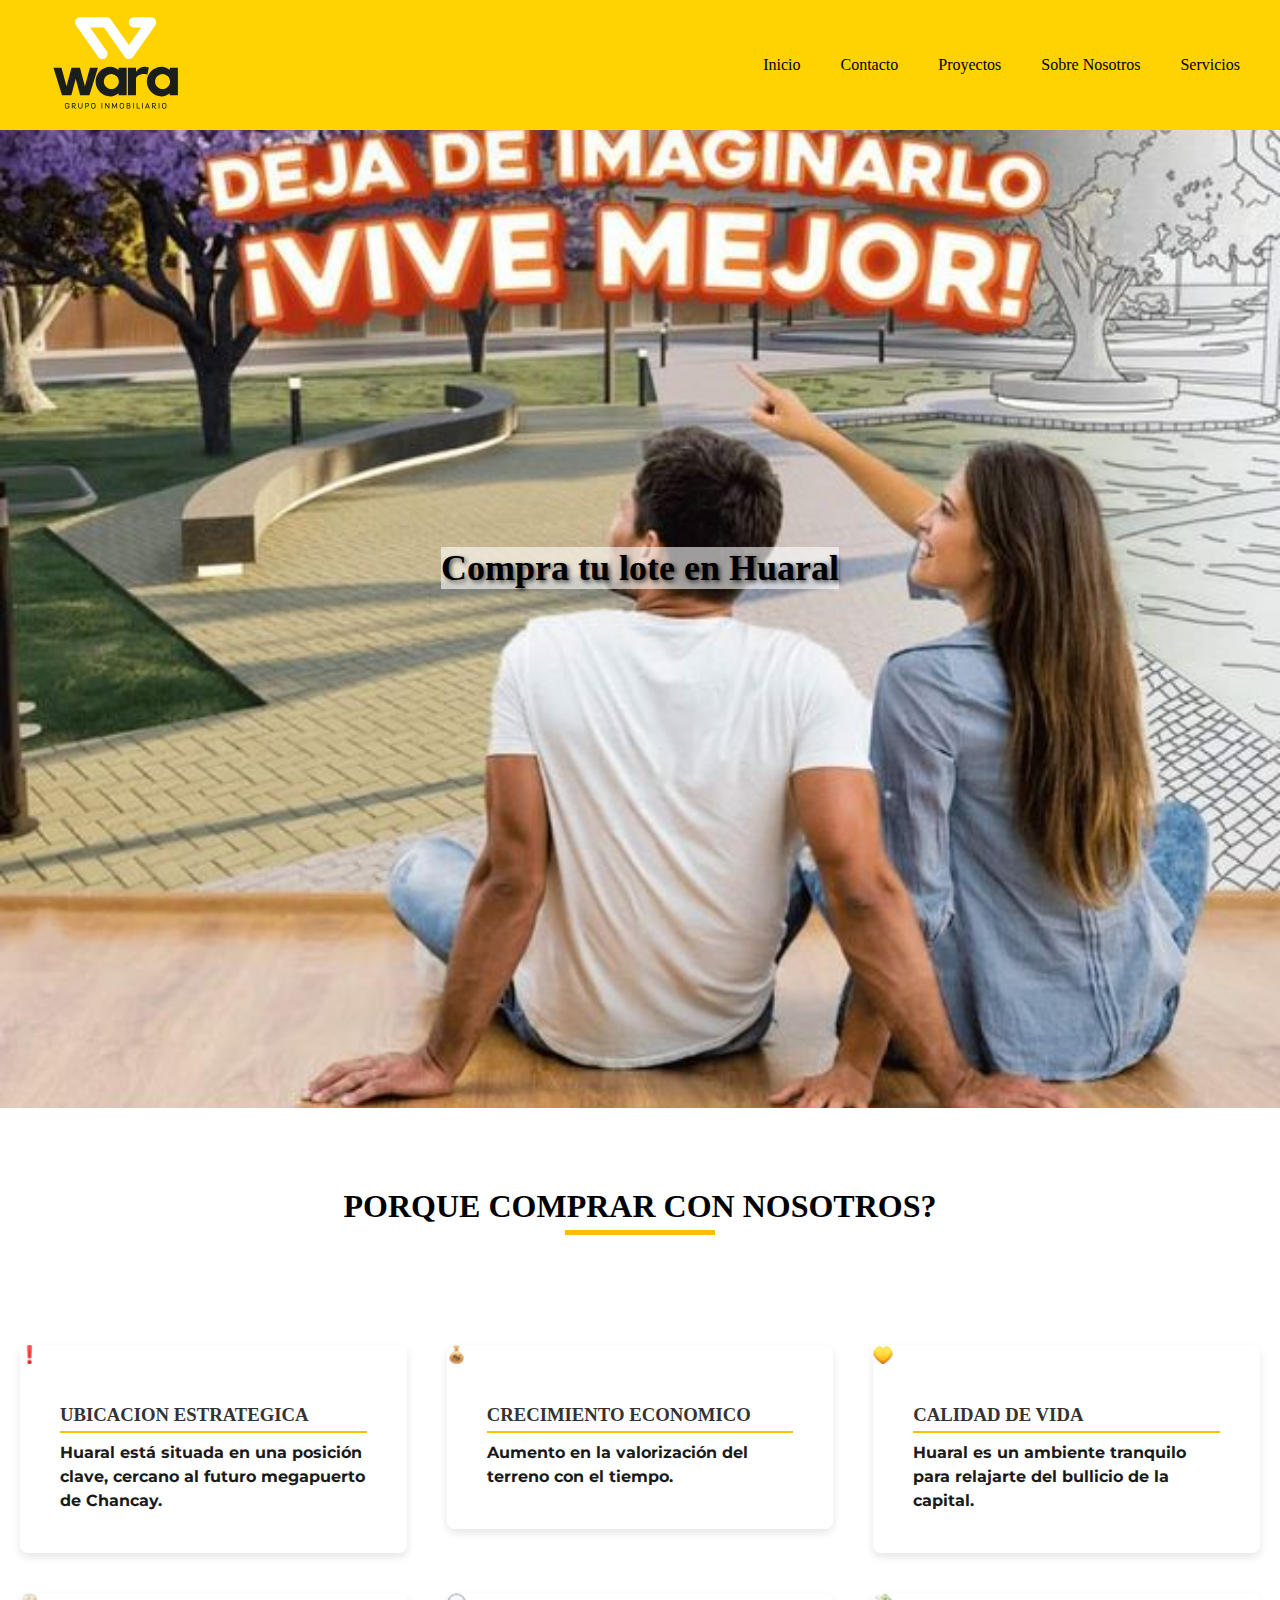
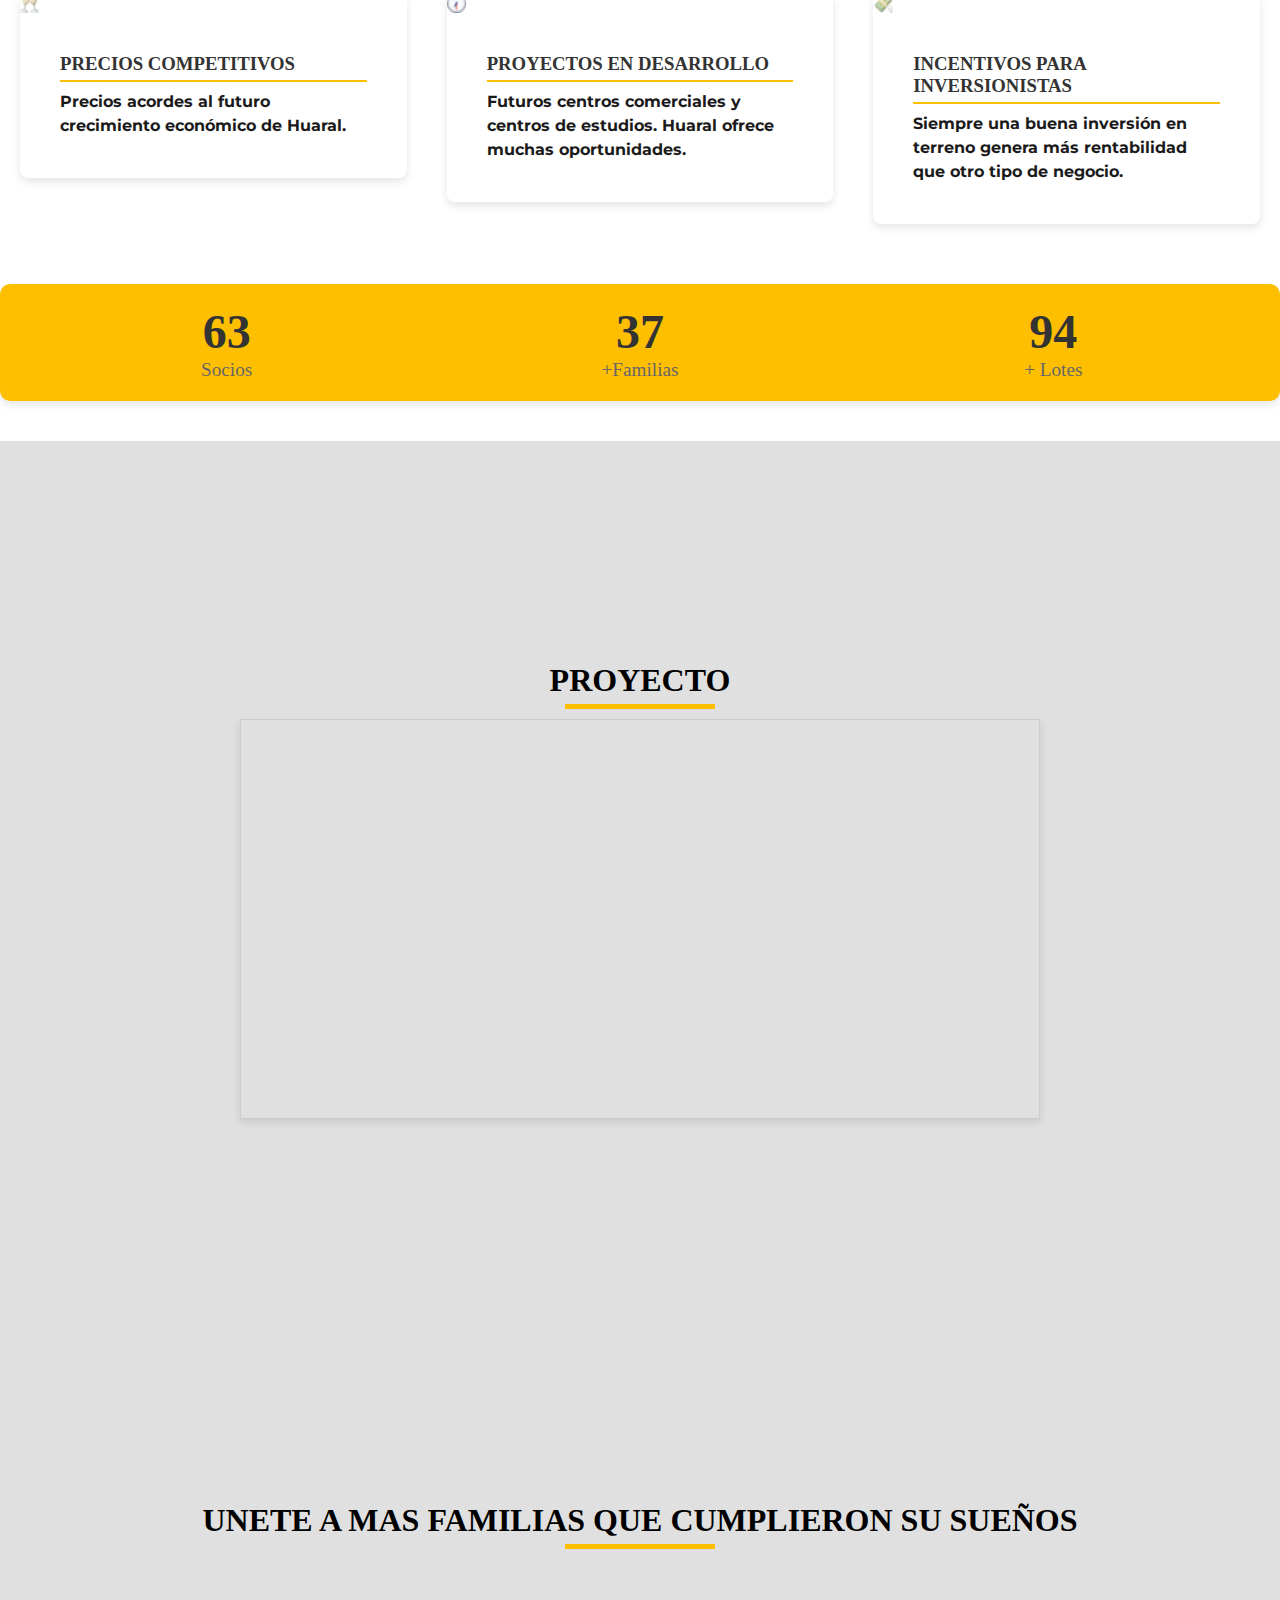
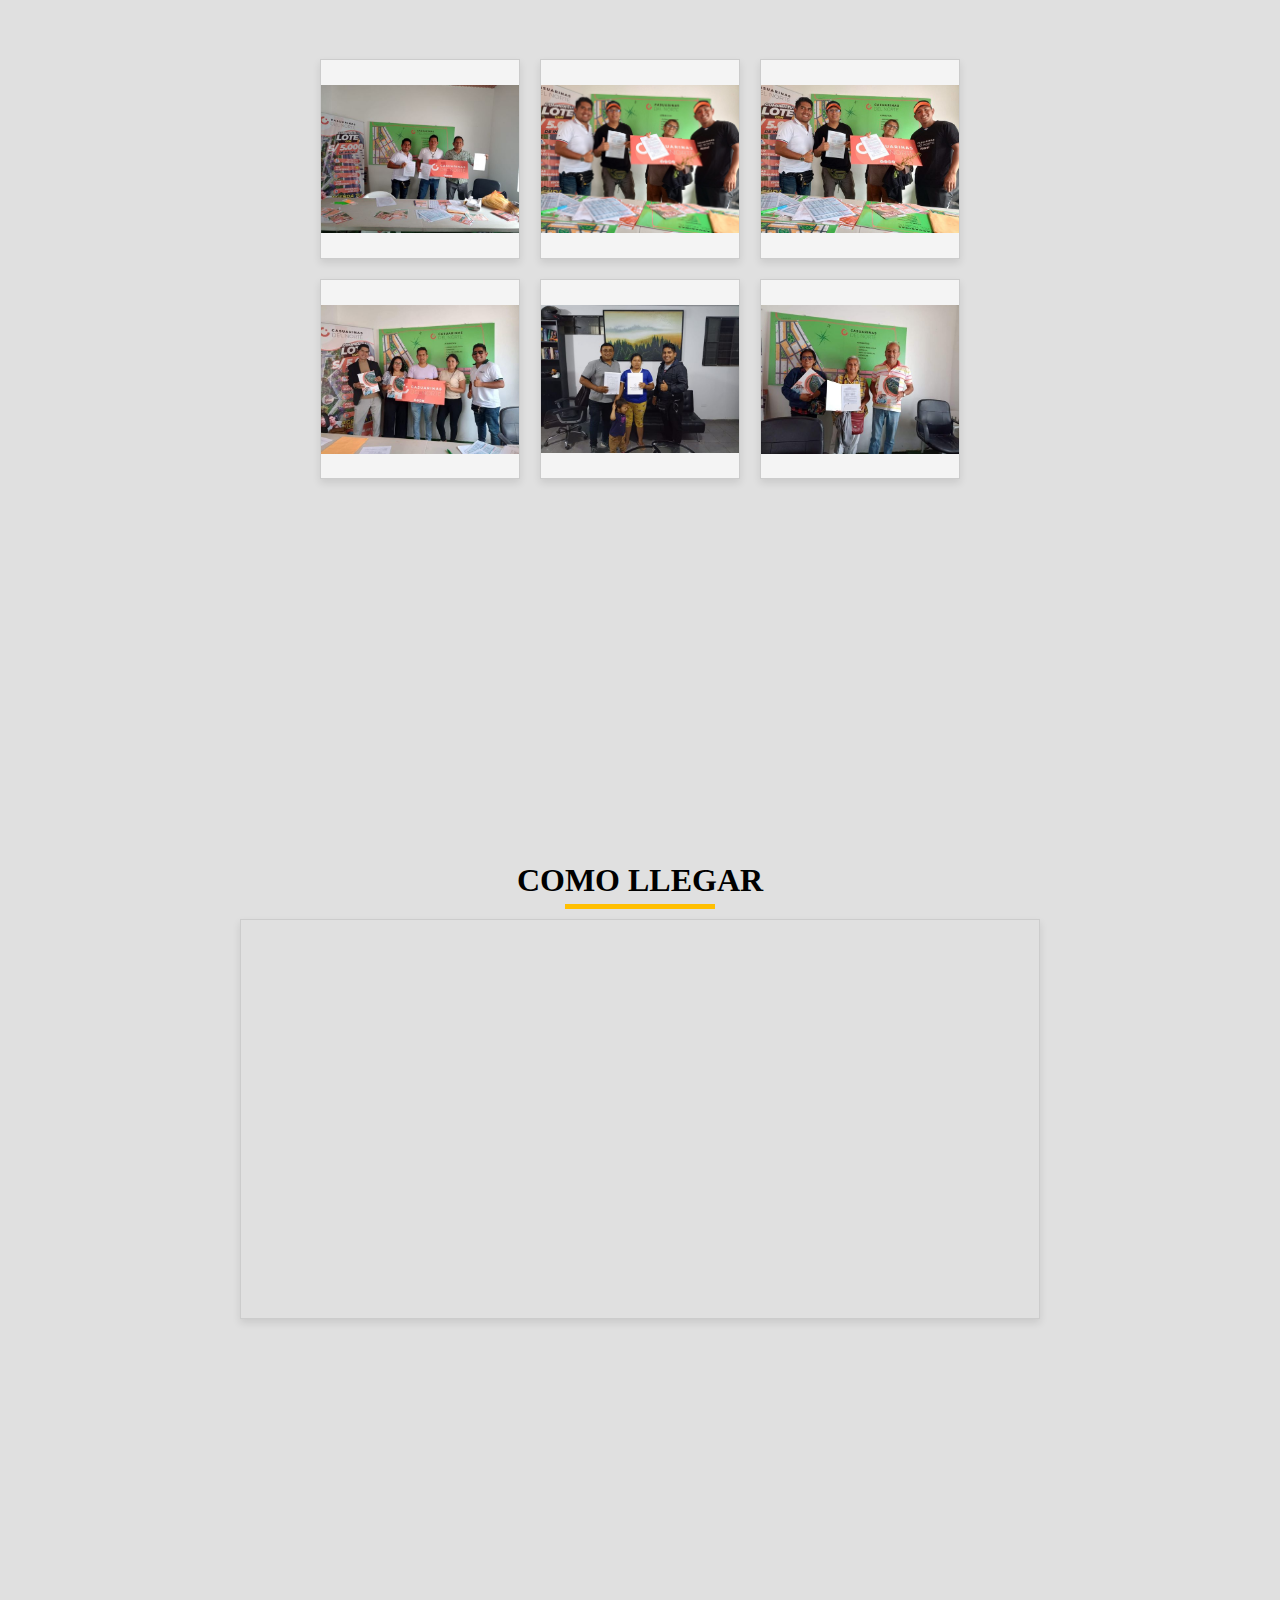
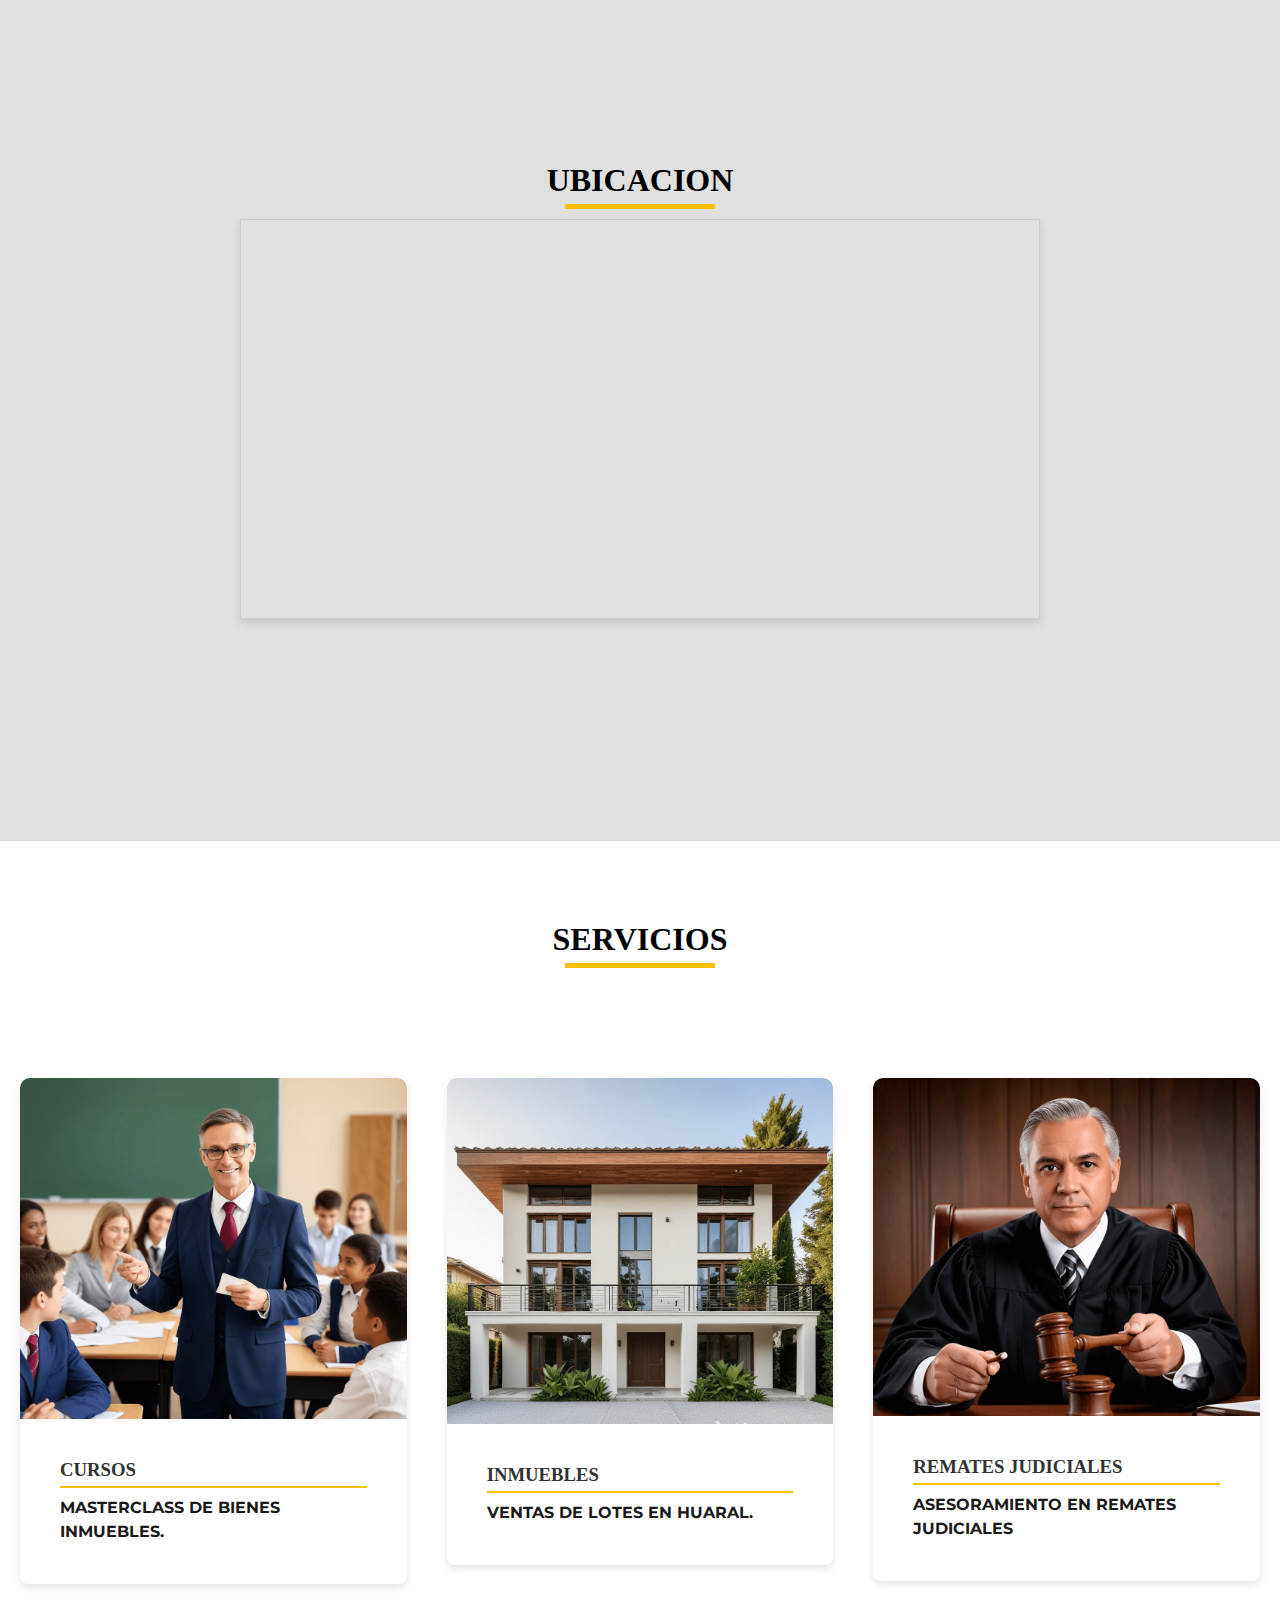
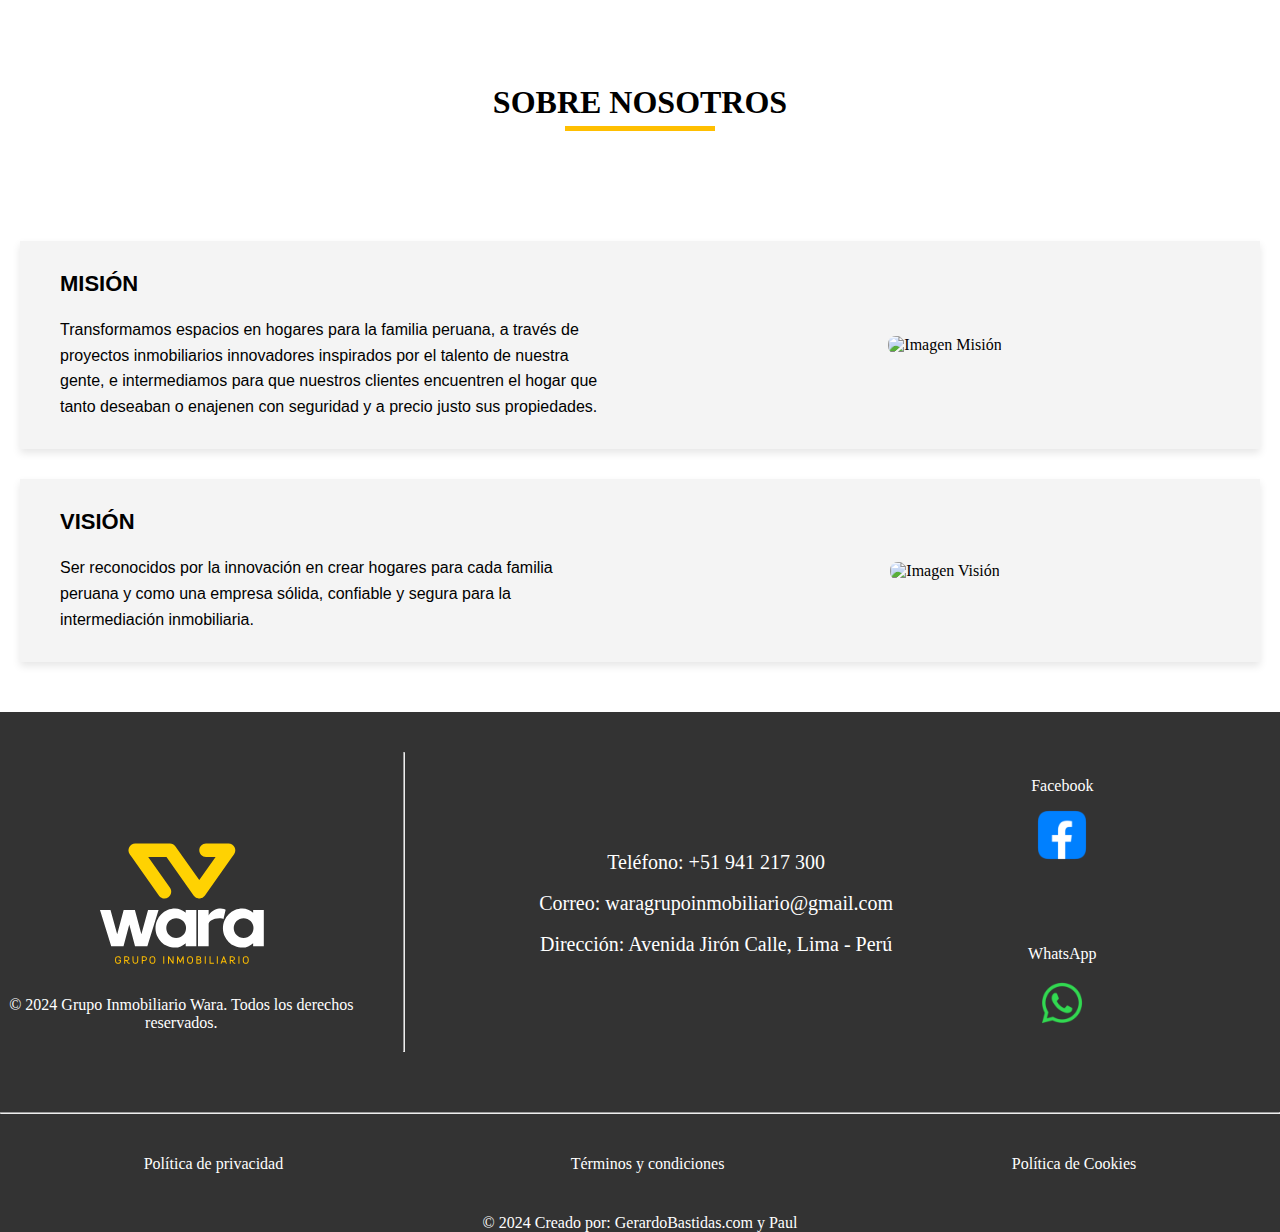
==== index.html @ fea39d49 "Add files via upload" ====
<!DOCTYPE html>
<html lang="es">
<head>
    <meta http-equiv="X-UA-Compatible" content="ie=edge">
    <meta name="viewport" content="width=device-width, initial-scale=1.0">
    <meta charset="UTF-8">
    <title>Wara Grupo Inmobiliario</title>
    <link rel="stylesheet" href="estilos.css">
    <link rel="stylesheet" href="https://fonts.googleapis.com/css2?family=Montserrat:wght@400;700&display=swap">
</head>

<body>
    <header>
        <input type="checkbox" id="check">
        <label for="check" class="checkbtn">
            <svg xmlns="http://www.w3.org/2000/svg" height="24px" viewBox="0 -960 960 960" width="24px" fill="#5f6368">
                <path d="M120-240v-80h720v80H120Zm0-200v-80h720v80H120Zm0-200v-80h720v80H120Z"/>
            </svg>
        </label>

        <nav id="menu">
            <img src="ig/LOGO-OFICIAL-WARA-VECTORIZADO (1).svg" alt="Logo" height="110" width="170">
            <ul>
                <li><a href="#index">Inicio</a></li>
                <li><a href="#sobremi">Contacto</a></li>
                <li><a href="#contacto">Proyectos</a></li>
                <li><a href="#cartass">Sobre Nosotros</a></li>
                <li><a href="#contacto">Servicios</a></li>
            </ul>
        </nav>
    </header>

    <section>
        <div class="panel">
            <img src="ig/banner10.jpg" alt="Imagen de fondo">
            <div class="texto">Compra tu lote en Huaral</div>
        </div>

        <div class="centrado">
            <div class="subrayado">
                <h2>PORQUE COMPRAR CON NOSOTROS?</h2>
            </div>
        </div>

        <section id="cartass">
            <div class="card">
                <img src="ip/asombro.png" alt="Imagen 1">
                <div class="card-content">
                    <h3>UBICACION ESTRATEGICA</h3>
                    <p>Huaral está situada en una posición clave, cercano al futuro megapuerto de Chancay.</p>
                </div>
            </div>

            <div class="card">
                <img src="ip/ahorro2.png" alt="Imagen 2">
                <div class="card-content">
                    <h3>CRECIMIENTO ECONOMICO</h3>
                    <p>Aumento en la valorización del terreno con el tiempo.</p>
                </div>
            </div>

            <div class="card">
                <img src="ip/amorama.png" alt="Imagen 3">
                <div class="card-content">
                    <h3>CALIDAD DE VIDA</h3>
                    <p>Huaral es un ambiente tranquilo para relajarte del bullicio de la capital.</p>
                </div>
            </div>

            <div class="card">
                <img src="ip/brindis.png" alt="Imagen 4">
                <div class="card-content">
                    <h3>PRECIOS COMPETITIVOS</h3>
                    <p>Precios acordes al futuro crecimiento económico de Huaral.</p>
                </div>
            </div>

            <div class="card">
                <img src="ip/tiempo.png" alt="Imagen 5">
                <div class="card-content">
                    <h3>PROYECTOS EN DESARROLLO</h3>
                    <p>Futuros centros comerciales y centros de estudios. Huaral ofrece muchas oportunidades.</p>
                </div>
            </div>

            <div class="card">
                <img src="ip/dinero.png" alt="Imagen 6">
                <div class="card-content">
                    <h3>INCENTIVOS PARA INVERSIONISTAS</h3>
                    <p>Siempre una buena inversión en terreno genera más rentabilidad que otro tipo de negocio.</p>
                </div>
            </div>
        </section>

        <div class="stats">
            <div class="stat">
                <div class="number" data-target="100">0</div>
                <div class="label">Socios</div>
            </div>
            <div class="stat">
                <div class="number" data-target="60">0</div>
                <div class="label">+Familias</div>
            </div>
            <div class="stat">
                <div class="number" data-target="150">0</div>
                <div class="label">+ Lotes</div>
            </div>
        </div>
        <div class="CONTACTO">
            <div class="subrayado">
                <h2>PROYECTO
                </h2>
            </div>
            <div class="UBICACION">
                <iframe width="560" height="315" src="https://www.youtube.com/embed/qmVMiA5KTkM?si=Ark447IepjJNVOE8" title="YouTube video player" frameborder="0" allow="accelerometer; autoplay; clipboard-write; encrypted-media; gyroscope; picture-in-picture; web-share" referrerpolicy="strict-origin-when-cross-origin" allowfullscreen></iframe>
            </div>
        </div>

        <div class="proyecto">
            <div class="subrayado">
                <h2>UNETE A MAS FAMILIAS QUE CUMPLIERON SU SUEÑOS </h2>
            </div>
            <div class="galeria">
                <div class="cuadro-imagen"><img src="ig/huaral1.jpg" alt="Imagen 1"></div>
                <div class="cuadro-imagen"><img src="ig/huaral2.jpg" alt="Imagen 2"></div>
                <div class="cuadro-imagen"><img src="ig/huaral3.jpg" alt="Imagen 3"></div>
                <div class="cuadro-imagen"><img src="ig/huaral6.jpg" alt="Imagen 4"></div>
                <div class="cuadro-imagen"><img src="ig/huarla11.jpg" alt="Imagen 5"></div>
                <div class="cuadro-imagen"><img src="ig/huaral8.jpg" alt="Imagen 6"></div>
            </div>
        </div>


        <div class="CONTACTO">
            <div class="subrayado">
                <h2>COMO  LLEGAR
                </h2>
            </div>
            <div class="UBICACION">
                <iframe width="560" height="315" src="https://www.youtube.com/embed/My8BsLTbJkQ?si=W8-IFdjbNR0sN5SA" title="YouTube video player" frameborder="0" allow="accelerometer; autoplay; clipboard-write; encrypted-media; gyroscope; picture-in-picture; web-share" referrerpolicy="strict-origin-when-cross-origin" allowfullscreen></iframe>
            </div>
        </div>






        <div class="CONTACTO">
            <div class="subrayado">
                <h2>UBICACION</h2>
            </div>
            <div class="UBICACION">
                <iframe src="https://www.google.com/maps/embed?pb=!1m18!1m12!1m3!1d3049.5924195129423!2d-77.22784952619757!3d-11.480289131609823!2m3!1f0!2f0!3f0!3m2!1i1024!2i768!4f13.1!3m3!1m2!1s0x91068be8bd26f0cd%3A0xb4b5271fc0b31890!2sCASUARINAS%20DEL%20NORTE!5e1!3m2!1ses!2spe!4v1734494791175!5m2!1ses!2spe" width="600" height="450" style="border:0;" allowfullscreen="" loading="lazy" referrerpolicy="no-referrer-when-downgrade"></iframe>
            </div>
        </div>

        <div class="centrado">
            <div class="subrayado">
                <h2>SERVICIOS</h2>
            </div>
        </div>

        <section id="cartass">
            <div class="cards">
                <a href=""><img src="ig/clases-huaral.png" alt="Imagen 1">
                    <div class="card-content">
                        <h3>CURSOS</h3>
                        <p>MASTERCLASS DE BIENES INMUEBLES.</p>
                    </div>
                </a>
            </div>

            <div class="cards">
                <a href=""><img src="ig/casahuaral.png" alt="Imagen 2">
                    <div class="card-content">
                        <h3>INMUEBLES</h3>
                        <p>VENTAS DE LOTES EN HUARAL.</p>
                    </div>
                </a>
            </div>

            <div class="cards">
                <img src="ig/remate-huaral.png" alt="Imagen 3">
                <div class="card-content">
                    <h3>REMATES JUDICIALES</h3>
                    <p>ASESORAMIENTO EN REMATES JUDICIALES</p>
                </div>
            </div>
        </section>


        <div class="centrado">
            <div class="subrayado">
                <h2>SOBRE NOSOTROS</h2>
            </div>
        </div>

        <div class="NOSOTROS">
            <div class="cuadro">
                <!-- Misión -->
                <div class="mision">
                    <div class="mision-texto">
                       
                        <h3>MISIÓN</h3>
                        <p>Transformamos espacios en hogares para la familia peruana, a través de proyectos inmobiliarios innovadores inspirados por el talento de nuestra gente, e intermediamos para que nuestros clientes encuentren el hogar que tanto deseaban o enajenen con seguridad y a precio justo sus propiedades.</p>
                    </div>
                    <div class="mision-imagen">
                        <img src="tu-imagen-mision.jpg" alt="Imagen Misión">
                    </div>
                </div>
            </div>
        
            <div class="cuadro">
                <!-- Visión -->
                <div class="vision">
                    <div class="vision-texto">
                        <h3>VISIÓN</h3>
                        <p>Ser reconocidos por la innovación en crear hogares para cada familia peruana y como una empresa sólida, confiable y segura para la intermediación inmobiliaria.</p>
                    </div>
                    <div class="vision-imagen">
                        <img src="tu-imagen-vision.jpg" alt="Imagen Visión">
                    </div>
                </div>
            </div>
        </div>
        
    </section>

    <!-- Footer -->
    <footer>
        <div class="footer-content">
            <div class="footer-image">
                <img src="ig/Logo Wara Vectorizado Footer.svg" alt="Logo" width="200" height="200">
                <p>&copy; 2024 Grupo Inmobiliario Wara. Todos los derechos reservados.</p>
            </div>
            <hr class="footer-line-vertical">
            <div class="footer-info">
                <div class="footer-contact">
                    <p class="footer-data">Teléfono: +51 941 217 300</p><br>
                    <p class="footer-data">Correo:  waragrupoinmobiliario@gmail.com</p><br>
                    <p class="footer-data">Dirección: Avenida Jirón Calle, Lima - Perú</p><br>
                </div>
                <div class="footer-social">
                    <div>
                        <p>Facebook</p>
                        <a href="https://www.facebook.com/waragrupoinmobiliario/" target="_blank">
                            <img class="footer-logo" src="ig/facebook-logo-.webp" alt="Facebook" width="80" height="80">
                        </a>
                    </div>
                    <div>
                        <p>WhatsApp</p>
                        <img class="footer-logo" src="ig/whatsapp-logo.webp" alt="WhatsApp" width="80" height="80">
                    </div>
                </div>
            </div>
        </div>

        <hr class="footer-line-horizontal">

        <div class="footer-polities">
            <nav class="footer-nav">
                <ul>
                    <li><a href="#">Política de privacidad</a></li>
                    <li><a href="#">Términos y condiciones</a></li>
                    <li><a href="#">Política de Cookies</a></li>
                </ul>
            </nav>
        </div>
    </footer>

    <footer>
        <p>&copy; 2024 Creado por: GerardoBastidas.com y Paul</p>
    </footer>
</body>
</html>




<script src="script.js"></script>

   
</body>
</html>
---- estilos.css ----
*{
    padding: 0;
    margin: 0;
    box-sizing: border-box;
}

body {
    overflow-x: hidden;
}

.panel, .proyecto, .CONTACTO, .NOSOTROS, .ultimo-texto {
    width: 100%; /* Cambia 100vw a 100% */
    box-sizing: border-box; /* Asegúrate de que el padding no cause desbordamiento */
}


/* Estilos para el menú de navegación */
#menu {
    background-color: #FFD202;
    padding: 10px;
    display: flex;
    justify-content: space-between; /* Cambiar a space-between */
    align-items: center; /* Alinear verticalmente el logo y el menú */
    position: fixed;
    width: 100%;
    top: 0;
    z-index: 1000; /* Para asegurarse de que el menú esté sobre otros elementos */
}

#menu img {
    margin-left: 20px; /* Espacio a la izquierda del logo */
}

#menu ul {
    display: flex;
    list-style-type: none;
    justify-content: flex-end; /* Alinear los elementos del menú a la derecha */
    padding: 0; /* Quitar padding superior e inferior */
    margin: 0; /* Quitar margen */
}

#menu li {
    margin-right: 20px;
}

#menu a {
    color: #000000;
    text-decoration: none;
    padding: 5px 10px;
    border-radius: 5px;
}

#menu a:hover {
    background: linear-gradient(135deg, #2a2c2c, #455558, #52656d);
    cursor: pointer;
}




/* Responsivo: Mostrar el botón de menú en pantallas pequeñas */
@media (max-width: 768px) {
    /* Estilos para el botón de la hamburguesa */
    .checkbtn {
        display: block;
        cursor: pointer;
        background-color: transparent; /* Sin fondo para el botón */
        border: none;
        padding: 15px;
        position: absolute;
        top: 20px; /* Ajusta según sea necesario */
        right: 20px; /* Ajusta según sea necesario */
        z-index: 1001; /* Asegura que el botón esté por encima del menú */
    }

    .checkbtn svg {
        fill: #333; /* Color de las líneas del menú */
        width: 30px; /* Tamaño del icono */
        height: 30px; /* Tamaño del icono */
    }

    /* Estilos para el menú */
    ul {
        display: flex; /* Muestra el menú en dispositivos móviles */
        flex-direction: column;
        position: absolute;
        top: 80px; /* Ajusta la distancia desde la parte superior */
        left: 0;
        width: 100%;
        background-color: #f8f8f8;
        padding: 0;
        margin: 0;
        box-shadow: 0 4px 6px rgba(0, 0, 0, 0.1); /* Añade sombra para que el menú se vea flotante */
        z-index: 1000; /* Asegura que el menú esté encima de otros elementos */
        max-height: 0; /* Inicialmente el menú está colapsado */
        overflow: hidden; /* Oculta el contenido que no cabe */
        transition: max-height 0.3s ease-out; /* Animación suave */
    }

    /* Estilos para los elementos del menú */
    ul li {
        text-align: center;
        margin: 10px 0;
        width: 100%;
    }

    ul li a {
        display: block;
        padding: 15px 20px;
        text-decoration: none;
        color: #333;
        font-size: 18px;
        transition: background-color 0.3s ease; /* Transición suave */
    }

    /* Efecto al pasar el cursor por encima de los enlaces */
    ul li a:hover {
        background-color: #ddd;
    }

    /* Mostrar el menú cuando el checkbox está marcado */
    input[type="checkbox"]:checked ~ #menu ul {
        max-height: 500px; /* Ajusta este valor según el número de elementos en el menú */
        transition: max-height 0.5s ease-in; /* Desliza hacia abajo cuando el checkbox está marcado */
    }

    /* Estilo del logo */
    #menu img {
        display: block;
        margin: 20px auto; /* Centra el logo */
    }
}@media (max-width: 768px) {
    /* Estilos para el botón de la hamburguesa */
    .checkbtn {
        display: block;
        cursor: pointer;
        background-color: transparent; /* Sin fondo para el botón */
        border: none;
        padding: 15px;
        position: absolute;
        top: 20px; /* Ajusta según sea necesario */
        right: 20px; /* Ajusta según sea necesario */
        z-index: 1001; /* Asegura que el botón esté por encima del menú */
    }

    .checkbtn svg {
        fill: #333; /* Color de las líneas del menú */
        width: 30px; /* Tamaño del icono */
        height: 30px; /* Tamaño del icono */
    }

    /* Estilos para el menú */
    ul {
        display: none; /* Oculta el menú por defecto */
        flex-direction: column;
        position: absolute;
        top: 80px; /* Ajusta la distancia desde la parte superior */
        left: 0;
        width: 100%;
        background-color: #f8f8f8;
        padding: 0;
        margin: 0;
        box-shadow: 0 4px 6px rgba(0, 0, 0, 0.1); /* Añade sombra para que el menú se vea flotante */
        z-index: 1000; /* Asegura que el menú esté encima de otros elementos */
    }

    /* Estilos para los elementos del menú */
    ul li {
        text-align: center;
        margin: 10px 0;
        width: 100%;
    }

    ul li a {
        display: block;
        padding: 15px 20px;
        text-decoration: none;
        color: #333;
        font-size: 18px;
        transition: background-color 0.3s ease; /* Transición suave */
    }

    /* Efecto al pasar el cursor por encima de los enlaces */
    ul li a:hover {
        background-color: #ddd;
    }

    /* Mostrar el menú cuando el checkbox está marcado */
    input[type="checkbox"]:checked ~ #menu ul {
        display: flex; /* Muestra el menú */
    }

    /* Estilos opcionales para cerrar el menú (cuando está abierto) */
    input[type="checkbox"]:checked ~ .checkbtn svg {
        fill: #ff6347; /* Cambia el color del icono cuando el menú está abierto */
    }

    /* Estilo del logo */
    #menu img {
        display: block;
        margin: 20px auto; /* Centra el logo */
    }
}


/*segunda parte ----parte de paneles*/

    
.panel {
    position: relative;
    width: 100vw; /* Ancho completo de la ventana */
    height: 120vh; /* Altura completa de la ventana */
    overflow: hidden; /* Oculta cualquier desbordamiento de la imagen */
}
.panel img {
    position: absolute;
    top: 0;
    left: 0;
    width: 100%;
    height: 100%;
    object-fit: cover; /* Mantiene la proporción y cubre todo el contenedor */
    z-index: -1; /* Envía la imagen al fondo */
}
.texto {

    position: absolute;
    top: 50%;
    left: 50%;
    transform: translate(-50%, -50%);
    background-color: rgba(255, 255, 255, 0.6);
    font-size: 36px;
    font-weight: bold;
    text-shadow: 2px 2px 4px rgba(0, 0, 0, 0.7);
    text-align: center;
    z-index: 1; /* Asegura que el texto esté por encima de la imagen */
}


/*tercera parte del codigo */


#cartass {
    display: grid;
    grid-template-columns: repeat(auto-fill, minmax(300px, 1fr));
    gap: 40px; /* Ajusta el espacio entre las tarjetas */
    justify-content: center;
    align-items: start; /* Alinea las tarjetas al inicio */
    height: auto; /* Permite que la altura se ajuste automáticamente */
    margin: 0;
    padding: 20px; /* Añade un poco de espacio interno */
    background-color: #ffffff;
    font-family: 'Playfair Display', serif;
}

.card {
    background-color: #fff;
    box-shadow: 0 4px 8px rgba(0, 0, 0, 0.1);
    border-radius: 8px;
    overflow: hidden;
    transition: transform 0.3s ease-in-out, box-shadow 0.3s ease-in-out;
    position: relative; /* Necesario para posicionar la imagen */
}




.card a {
    text-decoration: none;
    color: inherit; /* Asegura que el texto mantenga el color heredado */
}

.card img {
    width: 5%;
    display: block;
    border-top-left-radius: 10px;
    border-top-right-radius: 10px;
}

.card:hover {
    transform: translateY(-10px);
    box-shadow: 0 8px 16px rgba(0, 0, 0, 0.2);
}

.card-content {
    padding: 40px;
}

.card-content h3 {
    border-bottom: 2px solid #FFBF01; /* Grosor y color del subrayado */
    padding-bottom: 5px; /* Espacio entre el texto y el subrayado */
    
    margin-top: 0;
    color: #333;
}

.card-content p {
    padding-top:8px;
    font-weight: bold;
    color: #1b1a1a;
    line-height: 1.5;
    font-family: 'Montserrat', sans-serif;
}

.centrado {
    text-align: center; /* Centra el texto horizontalmente */
    font-size: 2rem; /* Ajusta el tamaño de la fuente */
    margin: 70px auto; /* Agrega espacio alrededor del texto, ajusta según sea necesario */
    padding: 10px; /* Opcional: Agrega espacio dentro del contenedor alrededor del texto */
}
   
   /* se hace en carrusel de imagenes consecutivas marca gerardo xd*/
/*CUARTA PARTE DEL CODIGO */




.cards {
    background-color: #fff;
    box-shadow: 0 4px 8px rgba(0, 0, 0, 0.1);
    border-radius: 8px;
    overflow: hidden;
    transition: transform 0.3s ease-in-out, box-shadow 0.3s ease-in-out;
    position: relative; /* Necesario para posicionar la imagen */
}




.cards a {
    text-decoration: none;
    color: inherit; /* Asegura que el texto mantenga el color heredado */
}

.cards img {
    width: 100%;
    display: block;
    border-top-left-radius: 10px;
    border-top-right-radius: 10px;
}

.cards:hover {
    transform: translateY(-10px);
    box-shadow: 0 8px 16px rgba(0, 0, 0, 0.2);
}



.cards-content p {
    padding-top:8px;
    font-weight: bold;
    color: #1b1a1a;
    line-height: 1.5;
    font-family: 'Montserrat', sans-serif;
}




/* QUINTA PARTE DEL CODIGO */

.proyecto {
    display: flex;
    flex-direction: column;
    justify-content: center;
    align-items: center;
    width: 100;
    height: 100vh;
    padding: 20px;
    box-sizing: border-box;
    background-color: #e0e0e0; /* Color de fondo opcional */
}

.subrayado {
    position: relative;
    margin-bottom: 20px; /* Espacio entre el texto subrayado y los cuadrados */
}

.subrayado h2 {
    font-size: 2rem;
    margin: 0;
    padding: 0;
    text-align: center;
}

.subrayado::after {
    content: "";
    display: block;
    height: 5px; /* Alto del subrayado */
    width: 150px; /* Ancho del subrayado */
    background-color: #FFBF01; /* Color del subrayado */
    position: absolute;
    bottom: -10px; /* Ajusta la posición vertical del subrayado */
    left: 50%;
    transform: translateX(-50%); /* Centra horizontalmente el subrayado */
}

.galeria {
    display: flex;
    flex-wrap: wrap; /* Permite que los cuadrados se ajusten en filas */
    justify-content: center; /* Centra los cuadros horizontalmente */
    gap: 20px; /* Espacio entre los cuadros */
    width: 100%;
    max-width: 800px; /* Ancho máximo para la galería */
    padding-top:100px ;
}

.cuadro-imagen {
    width: 200px; /* Ancho fijo para los cuadros de imagen */
    height: 200px; /* Alto fijo para los cuadros de imagen */
    background-color: #f4f4f4; /* Fondo opcional para los cuadros */
    border: 1px solid #ccc; /* Borde opcional para los cuadros */
    box-shadow: 0 4px 8px rgba(0, 0, 0, 0.1); /* Sombra opcional para los cuadros */
    display: flex;
    justify-content: center;
    align-items: center;
}

.cuadro-imagen img {
    max-width: 100%;
    max-height: 100%;
    object-fit: cover; /* Ajusta la imagen para cubrir el área del cuadro sin distorsionar */
}












/* SEXTA PARTE DEL CODIGO */

.CONTACTO {
    display: flex;
    flex-direction: column;
    justify-content: center;
    align-items: center;
    width: 100vw;
    height: 100vh;
    padding: 20px;
    box-sizing: border-box;
    background-color: #e0e0e0; /* Color de fondo opcional */
}

.subrayado {
    position: relative;
    margin-bottom: 20px; /* Espacio entre el texto subrayado y el mapa */
}

.subrayado h2 {
    font-size: 2rem;
    margin: 0;
    padding: 0;
    text-align: center;
}

.subrayado::after {
    content: "";
    display: block;
    height: 5px; /* Alto del subrayado */
    width: 150px; /* Ancho del subrayado */
    background-color: #FFBF01; /* Color del subrayado */
    position: absolute;
    bottom: -10px; /* Ajusta la posición vertical del subrayado */
    left: 50%;
    transform: translateX(-50%); /* Centra horizontalmente el subrayado */
}

.UBICACION {
    width: 100%;
    max-width: 800px; /* Ancho máximo para el mapa */
    height: 400px; /* Alto del mapa */
    border: 1px solid #ccc; /* Borde opcional para el contenedor del mapa */
    box-shadow: 0 4px 8px rgba(0, 0, 0, 0.1); /* Sombra opcional para el contenedor del mapa */
}

.UBICACION iframe {
    width: 100%;
    height: 100%;
    border: 0; /* Elimina el borde del iframe */
}





/* SEPTIMA PARTE DEL CODIGO */


.stats {
    display: flex;
    justify-content: space-around;
    margin: 40px auto;
    padding: 20px;
    background-color:#FFBF01;
    border-radius: 10px;
    box-shadow: 0 4px 8px rgba(0,0,0,0.1);
    max-width: 100%;
}

.stat {
    text-align: center;
    flex: 1;
    margin: 0 10px;
}

.number {
    font-size: 3em;
    font-weight: 700;
    color: #333;
}

.label {
    font-size: 1.2em;
    color: #666;
}

/* Add animations */
@keyframes countUp {
    from {
        opacity: 0;
        transform: translateY(20px);
    }
    to {
        opacity: 1;
        transform: translateY(0);
    }
}

.stats .stat {
    animation: countUp 1s ease-out;
}









/* octavo PARTE DEL CODIGO */

.NOSOTROS {
    display: flex;
    flex-direction: column; /* Coloca los cuadros uno debajo del otro */
    justify-content: center; /* Centra los cuadros horizontalmente */
    align-items: center; /* Centra los cuadros verticalmente */
    width: 100%; /* Ocupa todo el ancho del contenedor */
    padding: 20px; /* Añade un poco de espacio alrededor */
}

.cuadro {
    display: flex;
    flex-direction: row; /* Coloca el contenido de cada cuadro en una fila */
    justify-content: space-between; /* Espacio entre el texto y la imagen */
    align-items: center; /* Centra el contenido verticalmente */
    margin-bottom: 30px; /* Espacio entre los cuadros */
    background-color: #f4f4f4; /* Fondo de los cuadros */
    box-shadow: 0 4px 8px rgba(0, 0, 0, 0.1); /* Sombra opcional para los cuadros */
    padding: 20px; /* Espacio interior del cuadro */
    width: 100%; /* Hace que el cuadro ocupe todo el ancho disponible */
}

.mision, .vision {
    display: flex;
    flex-direction: row; /* Organiza el contenido de Misión y Visión en fila */
    width: 100%; /* Hace que cada sección ocupe todo el ancho disponible */
    justify-content: space-between; /* Alinea el texto y la imagen */
    align-items: center; /* Alinea verticalmente el contenido */
}

.mision-texto, .vision-texto {
    flex: 1; /* Hace que el texto ocupe la mitad del espacio disponible */
    padding-right: 20px; /* Espacio entre el texto y la imagen */
    text-align: left; /* Alinea el texto a la izquierda */
}

.mision-imagen, .vision-imagen {
    flex: 1; /* Hace que la imagen ocupe la mitad del espacio disponible */
    text-align: center; /* Centra la imagen */
}

.mision-imagen img, .vision-imagen img {
    width: 100%; /* La imagen ocupa todo el ancho disponible en su contenedor */
    height: auto; /* Mantiene la proporción de la imagen */
    object-fit: cover; /* Asegura que la imagen cubra el espacio sin distorsionar */
    border-radius: 8px; /* Opcional: bordes redondeados para las imágenes */
}

.cuadro h2, .cuadro h3, .cuadro p {
    margin: 0; /* Elimina márgenes predeterminados */
    padding: 10px 20px; /* Espacio vertical entre los elementos */
    font-family: 'Retroica', sans-serif; /* Fuentes personalizadas */
}

.cuadro h2 {
    font-size: 24px; /* Tamaño de fuente para el título */
    text-align: center; /* Centra el título */
}

.cuadro h3 {
    font-size: 22px; /* Tamaño de fuente para los subtítulos */
}

.cuadro p {
    font-size: 16px; /* Tamaño de fuente para el párrafo */
    line-height: 1.6; /* Mejor legibilidad */
}




/* noveno PARTE DEL CODIGO */
.ultimo-texto {
    display: flex;
    justify-content: center; /* Centra los cuadrados horizontalmente */
    align-items: center; /* Centra los cuadrados verticalmente si tienen diferente altura */
    width: 100vw;
    height: 100vh;
    
    box-sizing: border-box;
    background-color: #f0f0f0; /* Color de fondo opcional */
}

.cuadro-texto {
    width: 100%; /* Ancho fijo para los cuadros de texto */
    height: 100%; /* Alto fijo para los cuadros de texto */
    background-color: #fff; /* Fondo blanco para los cuadros */
    
    justify-content: center; /* Centra el contenido dentro del cuadro horizontalmente */
    align-items: center; /* Centra el contenido dentro del cuadro verticalmente */
    padding: 50px;
    box-sizing: border-box;
}

.cuadro-texto h3  {
    margin: 20px;
    font-size: 1rem; /* Tamaño de la fuente para el texto */
    padding: 30px 40px; /* Espacio vertical entre elementos */
    text-align: center; /* Centra el texto dentro del cuadro */
    font-family: 'Retroica', sans-serif;
}

.cuadro-texto P  {
    margin: 20px;
    font-size: 1rem; /* Tamaño de la fuente para el texto */
    padding: 30px 40px; /* Espacio vertical entre elementos */
    text-align: center; /* Centra el texto dentro del cuadro */
    font-family: 'Retroica', sans-serif;
}



.contact-info, .empleos, .contact-form, .additional-info {
    margin-bottom: 20px;
}





/* Footer style*/
footer {
    height: auto;
    width: 100%;
    background-color: #333;
    color: white;
    text-align: center;
}

.footer-content {
    height: 400px;
    width: 100%;
    display: flex;
    flex-direction: row;
}

.footer-info{
    height: 400px;
    width: 72%;
    display: flex;
    flex-direction: row;
    justify-content: center;
    
}

.footer-image{
    align-content: center;
    height: 400px;
    width: 400px;
}

.footer-contact{
    height:400px;
    min-width: 400px;
    width: 35%; 
    display:  flex;
    flex-direction: column;
    justify-content: center;
    align-items: center;
}

.footer-social{
    min-width: 200px;
    width: 35%;
    height: 400px;
    display: flex;
    flex-direction: column;
    justify-content: space-evenly;
    align-items: center;
}

.footer-data{
    font-size: 20px;
    margin: 0px;
}

.footer-line-vertical{
    margin: 40px 40px;
    height: 300px;
}

.footer-polities{
    display: flex;
    width: 100%;
    height: 100px;
    justify-content:space-evenly;
    align-content:space-between;
}

.footer-nav{
    width: 100%;
    align-content: center;
    justify-content: center;
}

.footer-nav ul {
    display: flex;
    flex-direction: row;
    list-style: none;
    justify-content:space-around;
    padding-inline-start: 0px;
}

.footer-nav a {
    color: white;
    text-decoration: none;
}

.footer-nav a:hover {
    text-decoration: underline;
}



@media (max-width: 1041px) {

    .footer-content{
        height: auto;
        width: 100%;
        display: flex;
        flex-direction: column;
    }

    .footer-image{
        align-content: center;
        height: 400px;
        width: 100%;
    }
    
    .footer-line-vertical{
            margin: 0px 0px;
            height: 0px;
            width: 99.8%;
    }

    .footer-info{
        height: 400px;
        width: 100%;
        display: flex;
        flex-direction: row;
        justify-content: center;
        align-content: center;
        
    }
}



@media (max-width: 600px) {
    .footer-content{
        display: flex;
        flex-direction: column;  
        height: auto;
        width: 100%;    
    }

    .footer-info{
        height: auto;
        width: 100%;
        display: flex;
        flex-direction: column;
        justify-content: center;
        align-content: center;
        
    }

    .footer-image{
        height: 300px;
        width: 100%;
    }

    .footer-contact{
        height:330px;
        min-width: 0px;
        width: 100%;
    
        
        display:  flex;
        flex-direction: column;
        justify-content: center;
        align-content: center;
    }

    .footer-social{
        height: 100px;
        width: 100%;
        display: flex;
        flex-direction: row;  
        margin-bottom: 40px;
    }

    .footer-polities{
        width: 100%;
        height: 200px;
        padding-bottom: 50px;
    }    

    .footer-nav ul {
        margin: 0px;
        height: 200px;
        display: flex;
        flex-direction: column;
        list-style: none;
        justify-content:space-around;
        padding-inline-start: 0px;
    }
}




























@media (max-width:700px) {
    .slider-box{
        width: 100%;
    }
}
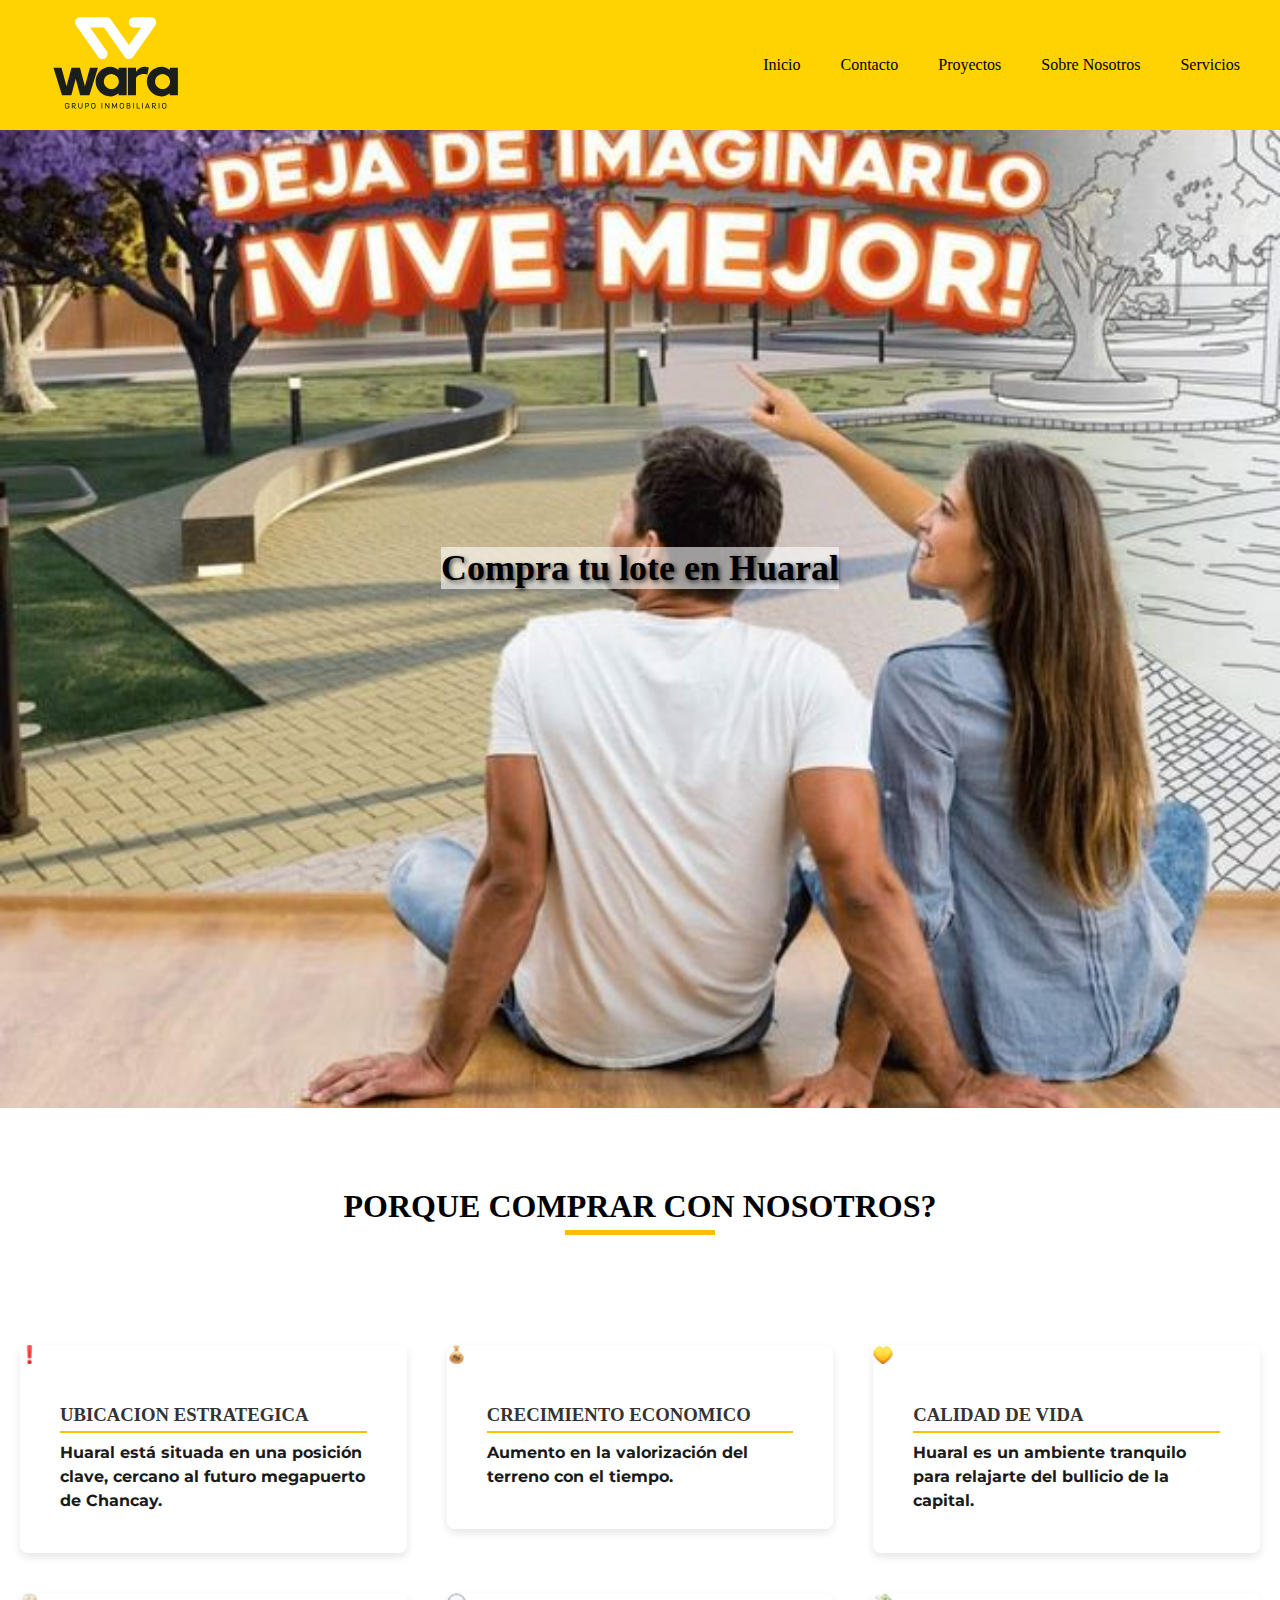
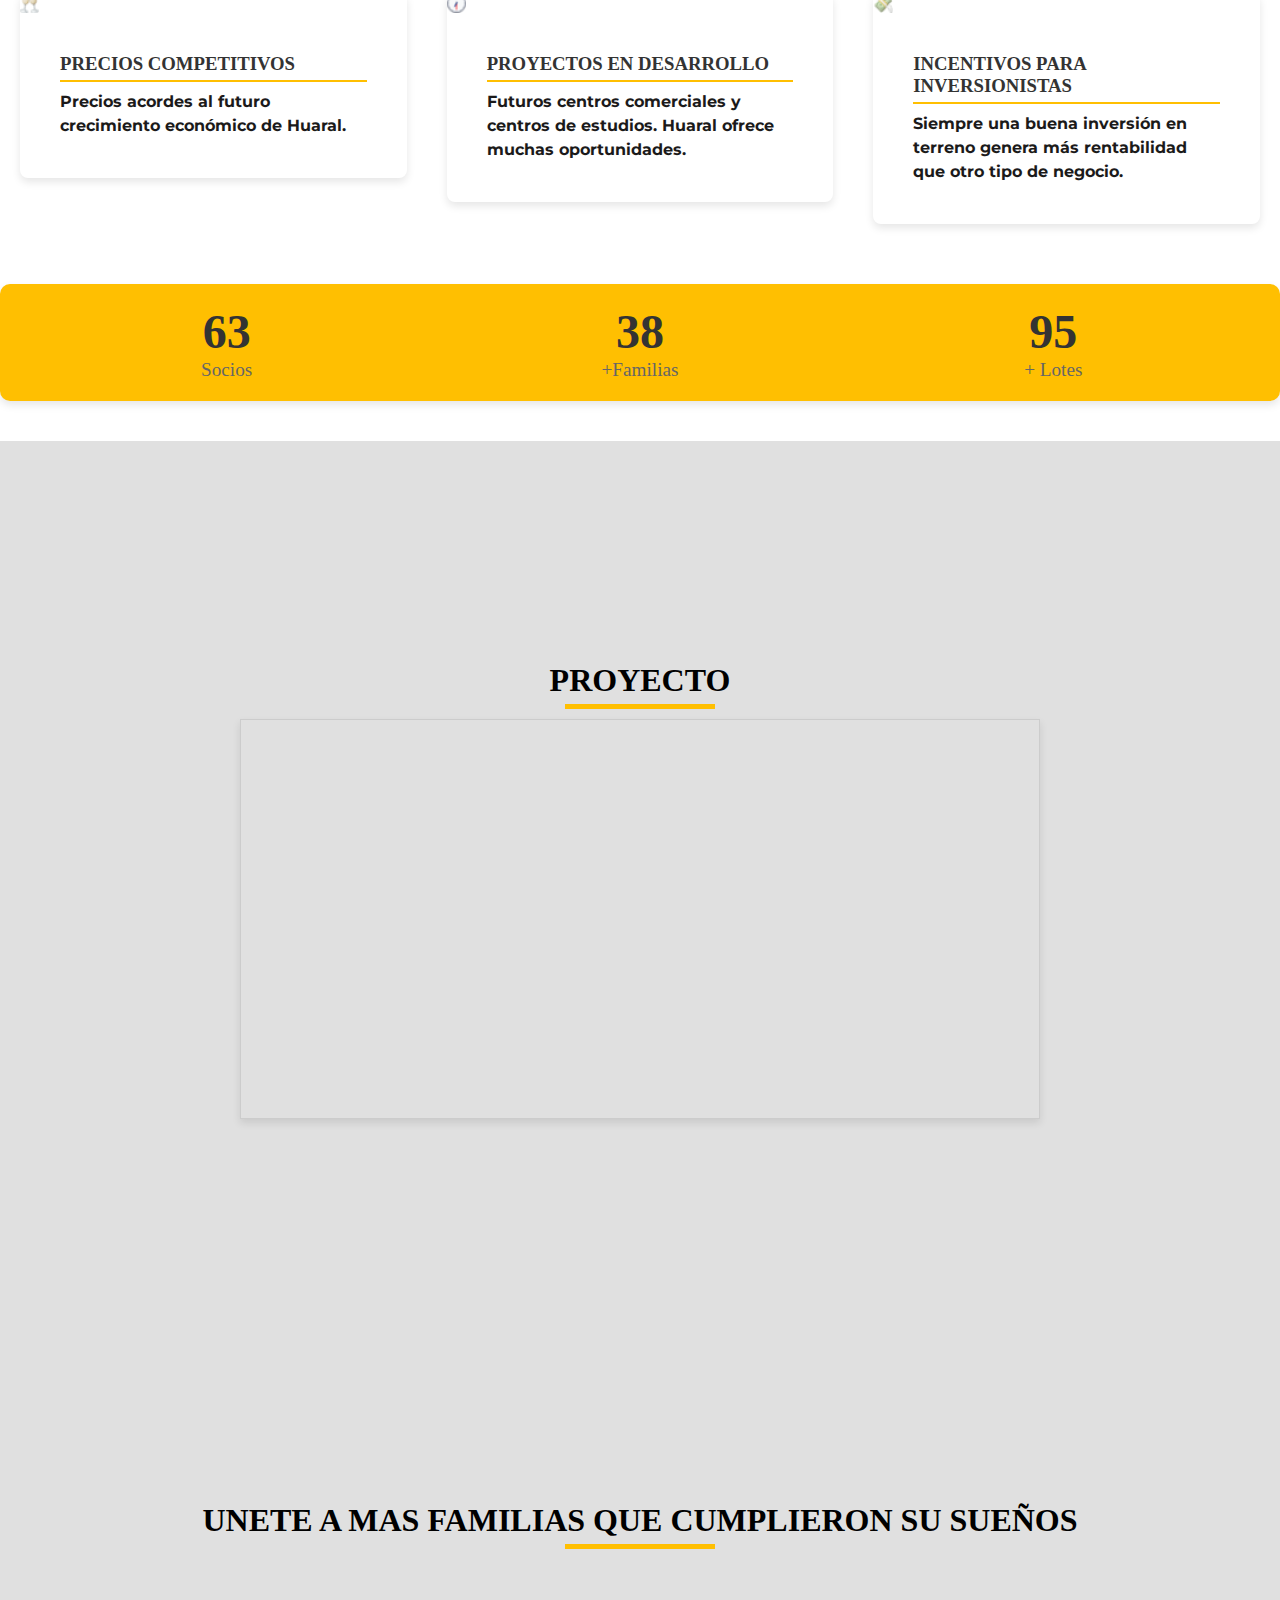
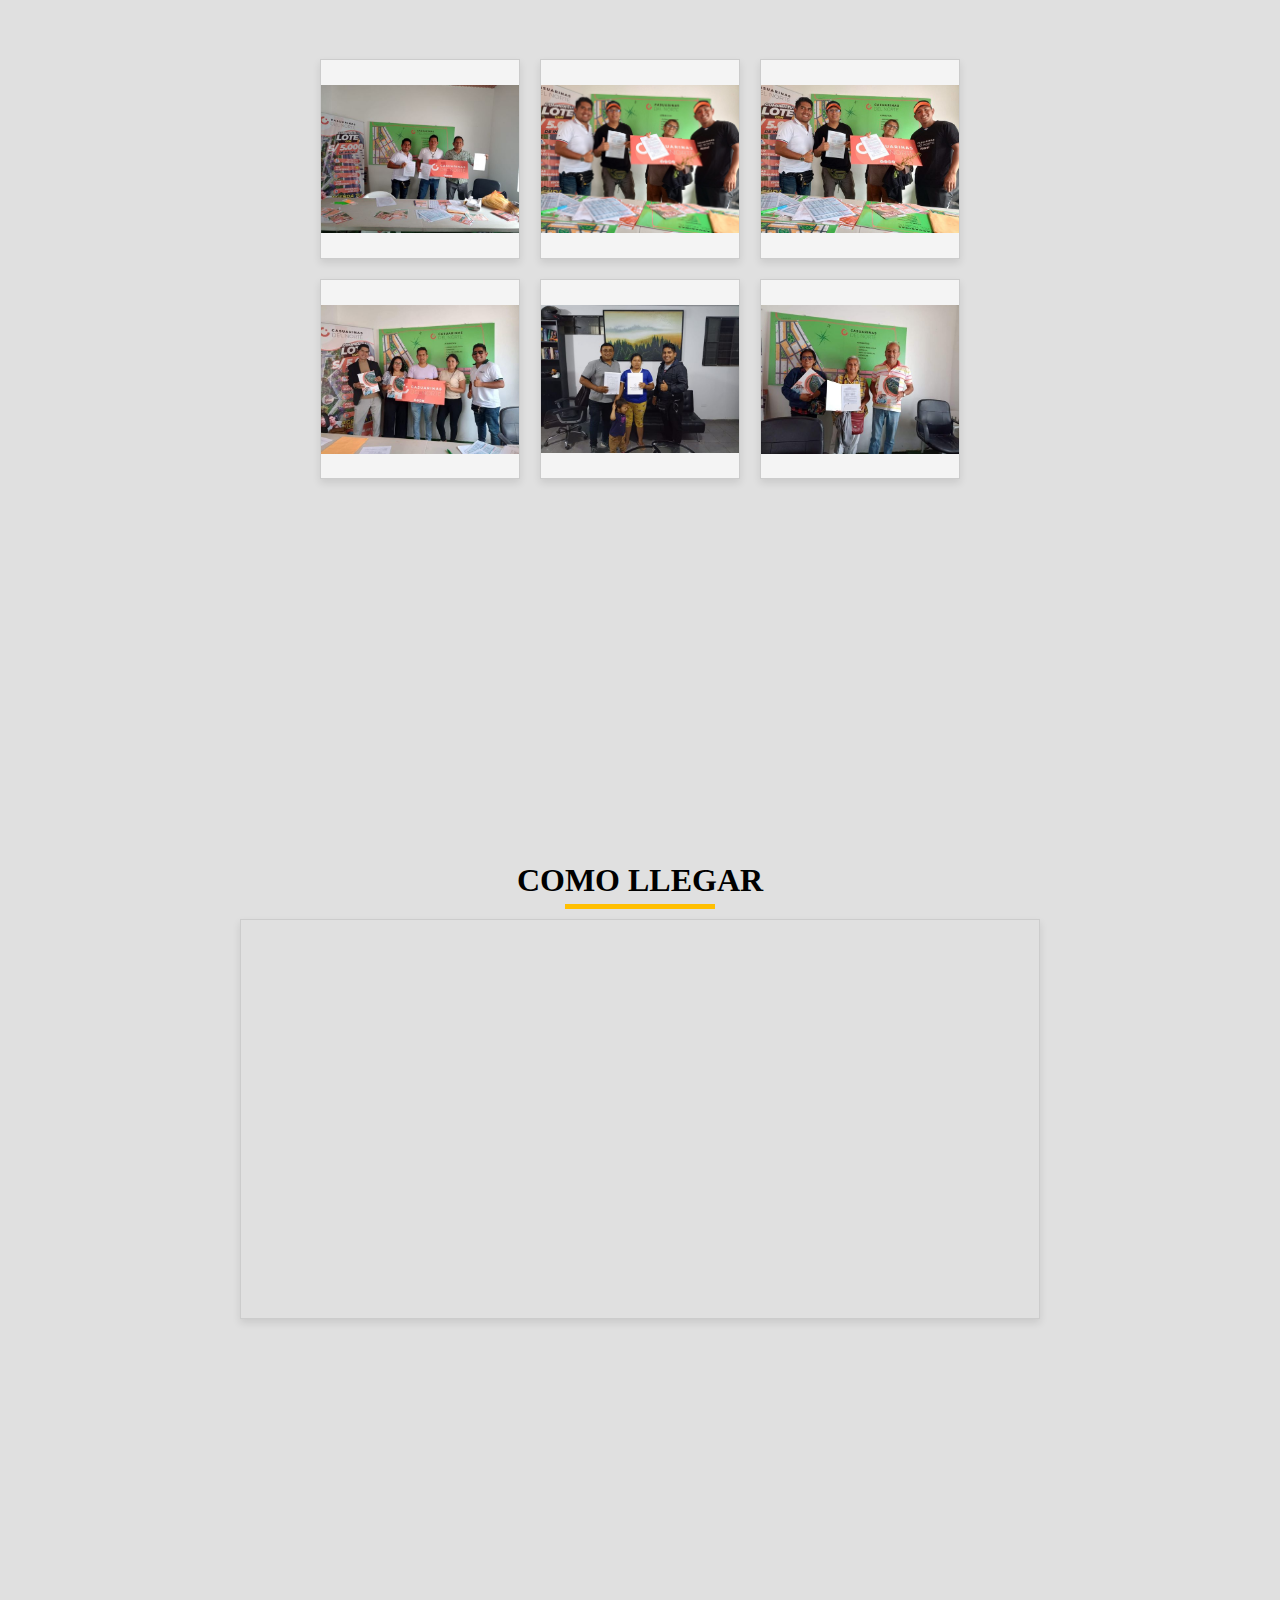
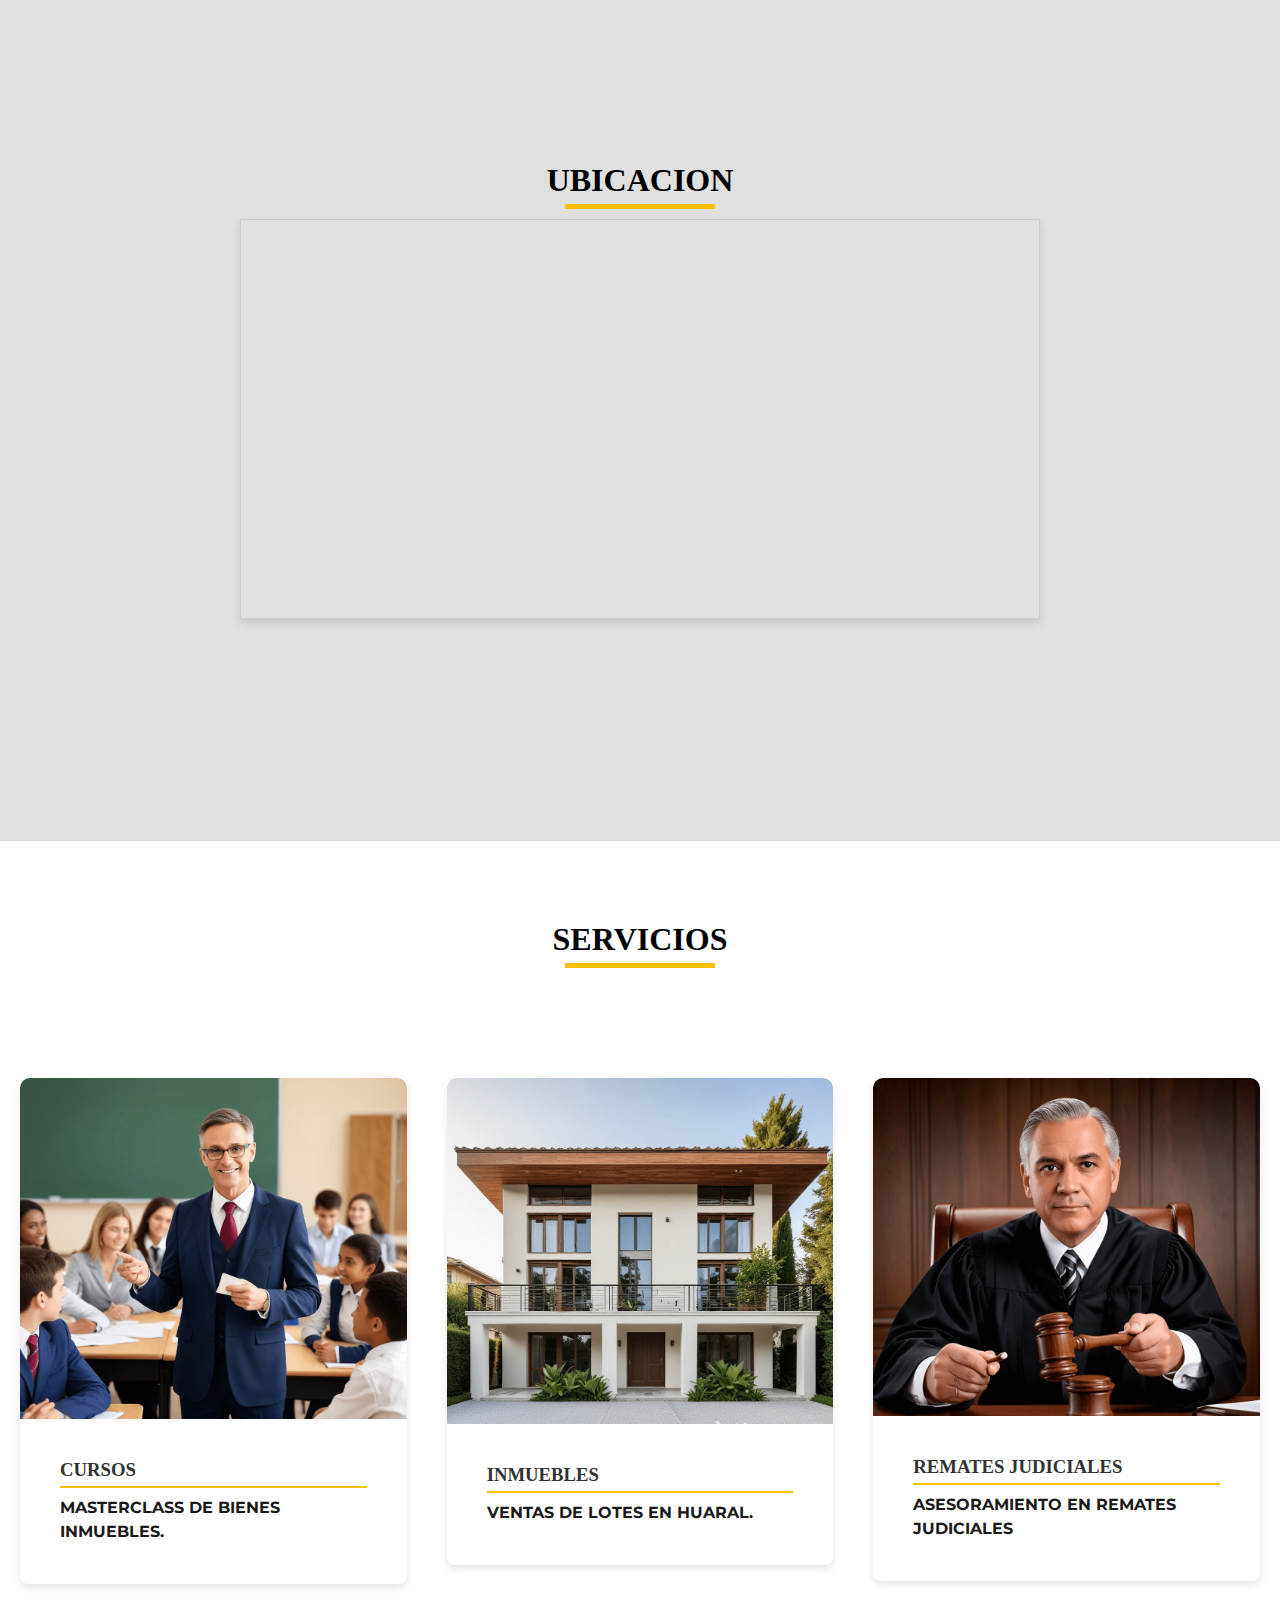
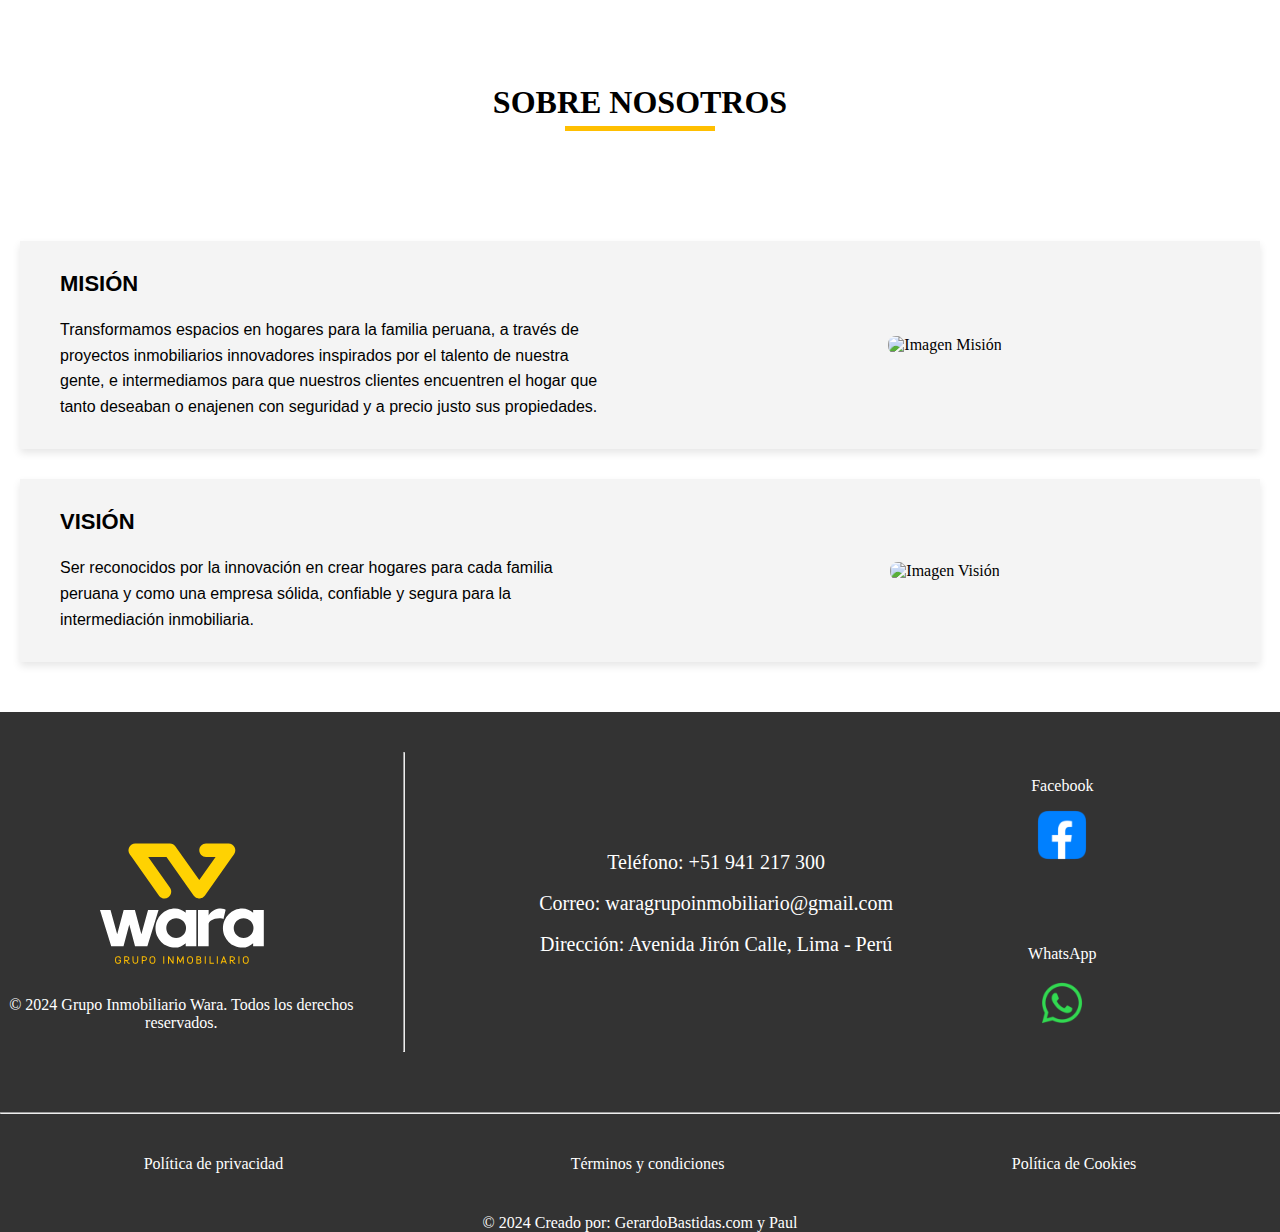
==== commit 873a3d99: "Update index.html" ====
--- a/index.html
+++ b/index.html
@@ -1,6 +1,7 @@
 <!DOCTYPE html>
 <html lang="es">
 <head>
+    <meta name="robots" content="noindex">
     <meta http-equiv="X-UA-Compatible" content="ie=edge">
     <meta name="viewport" content="width=device-width, initial-scale=1.0">
     <meta charset="UTF-8">
@@ -282,4 +283,4 @@
 
    
 </body>
-</html>+</html>
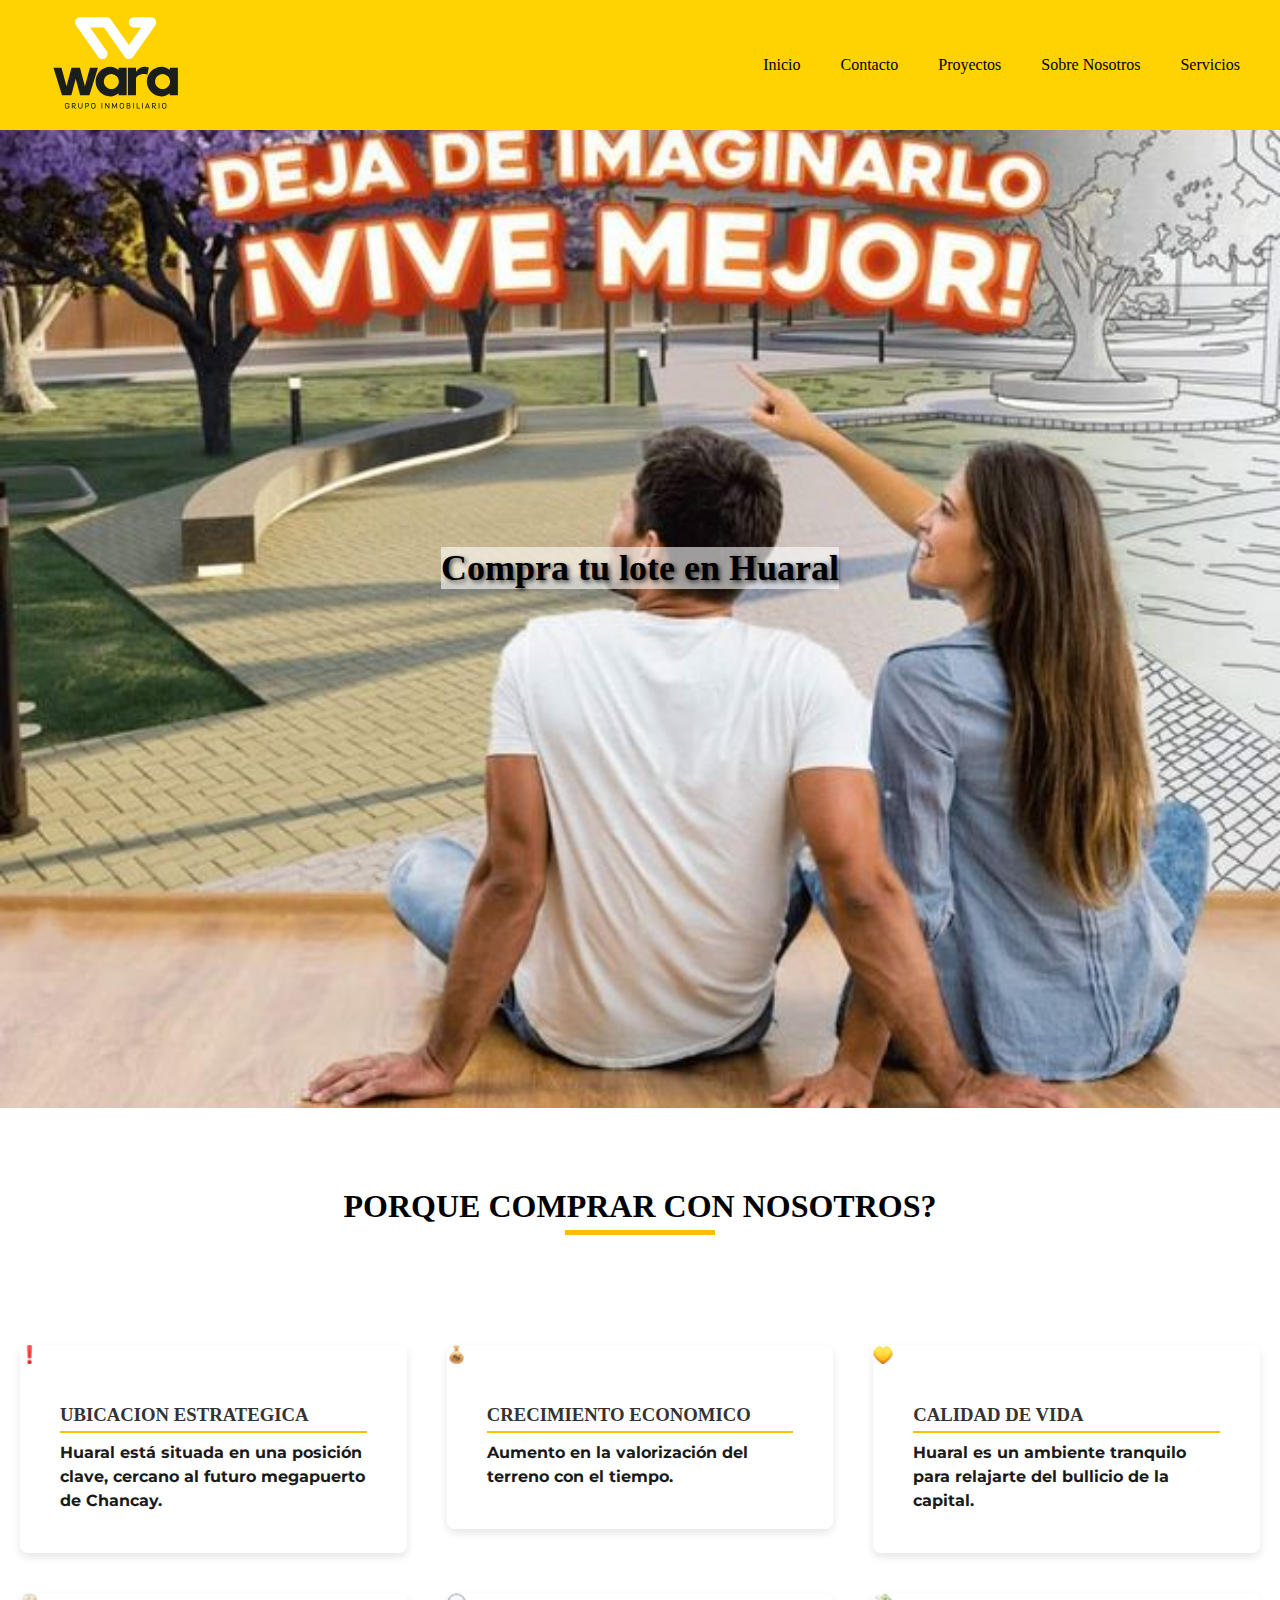
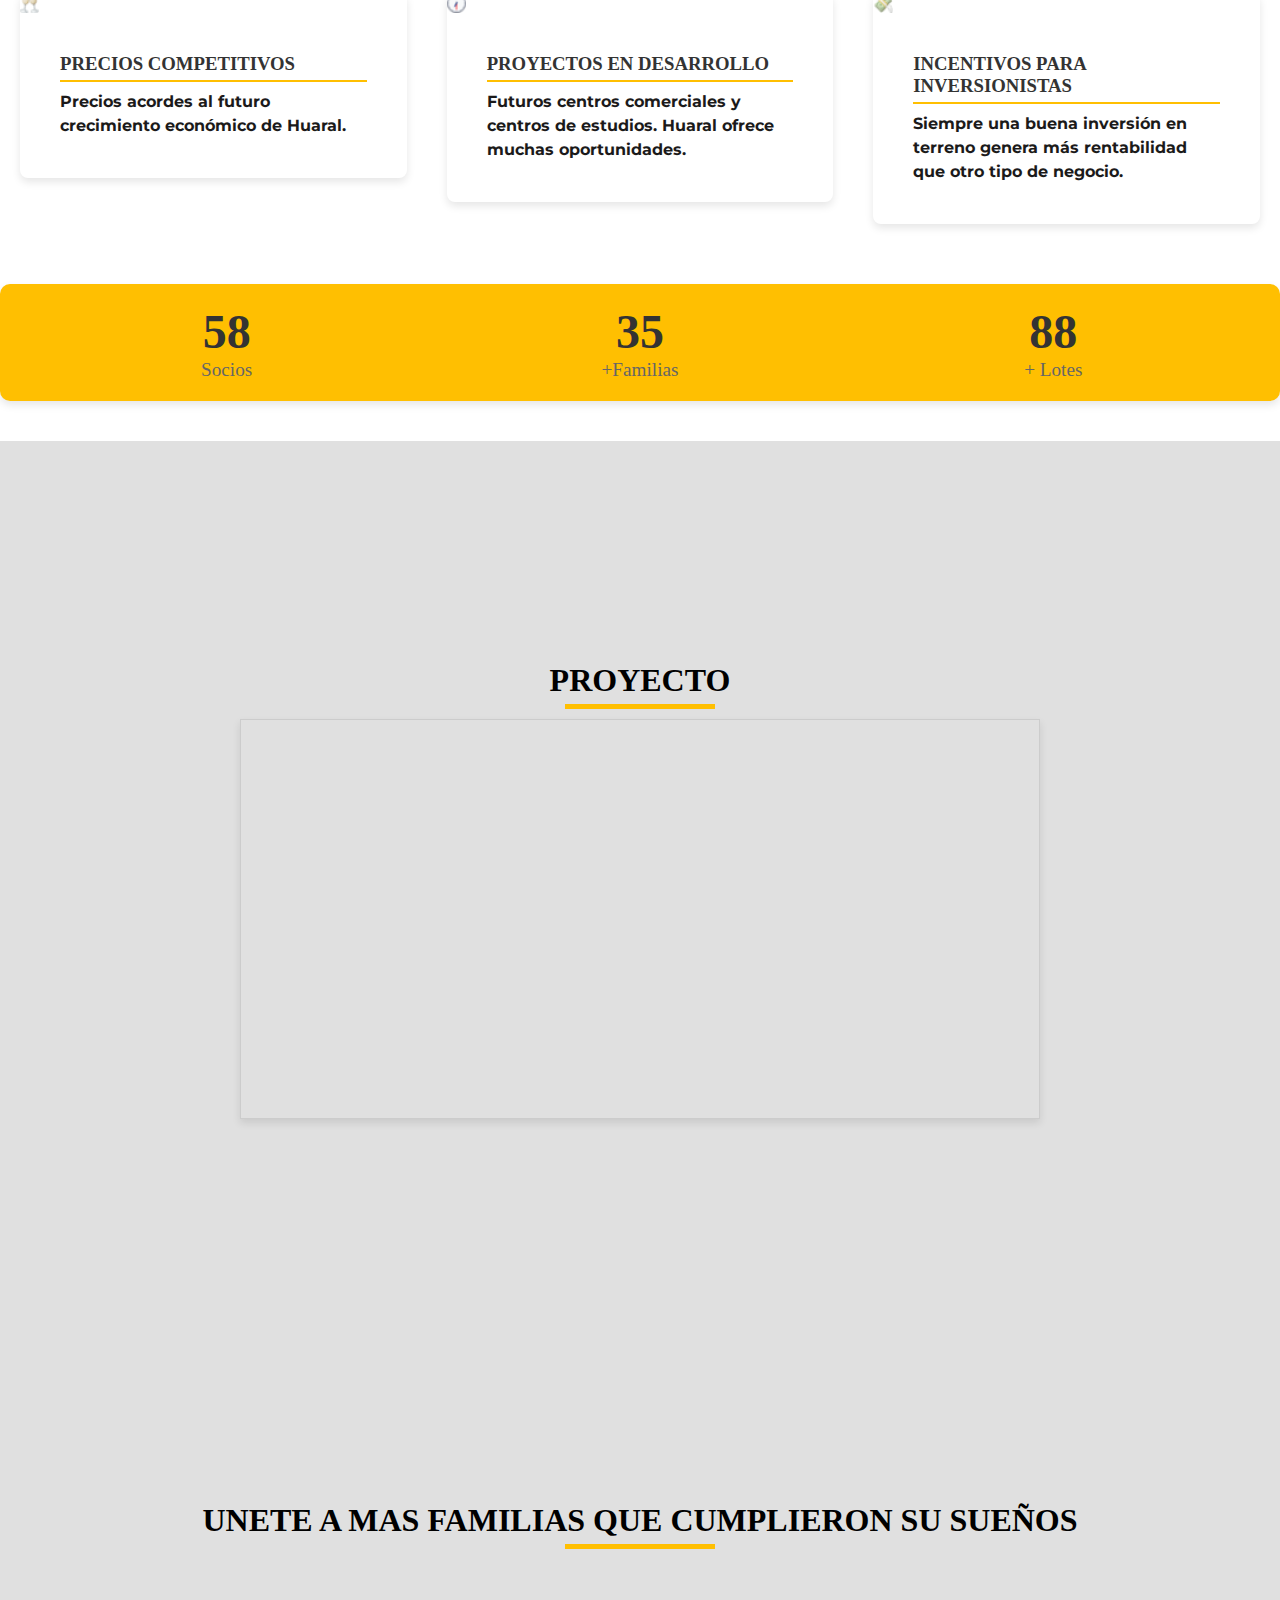
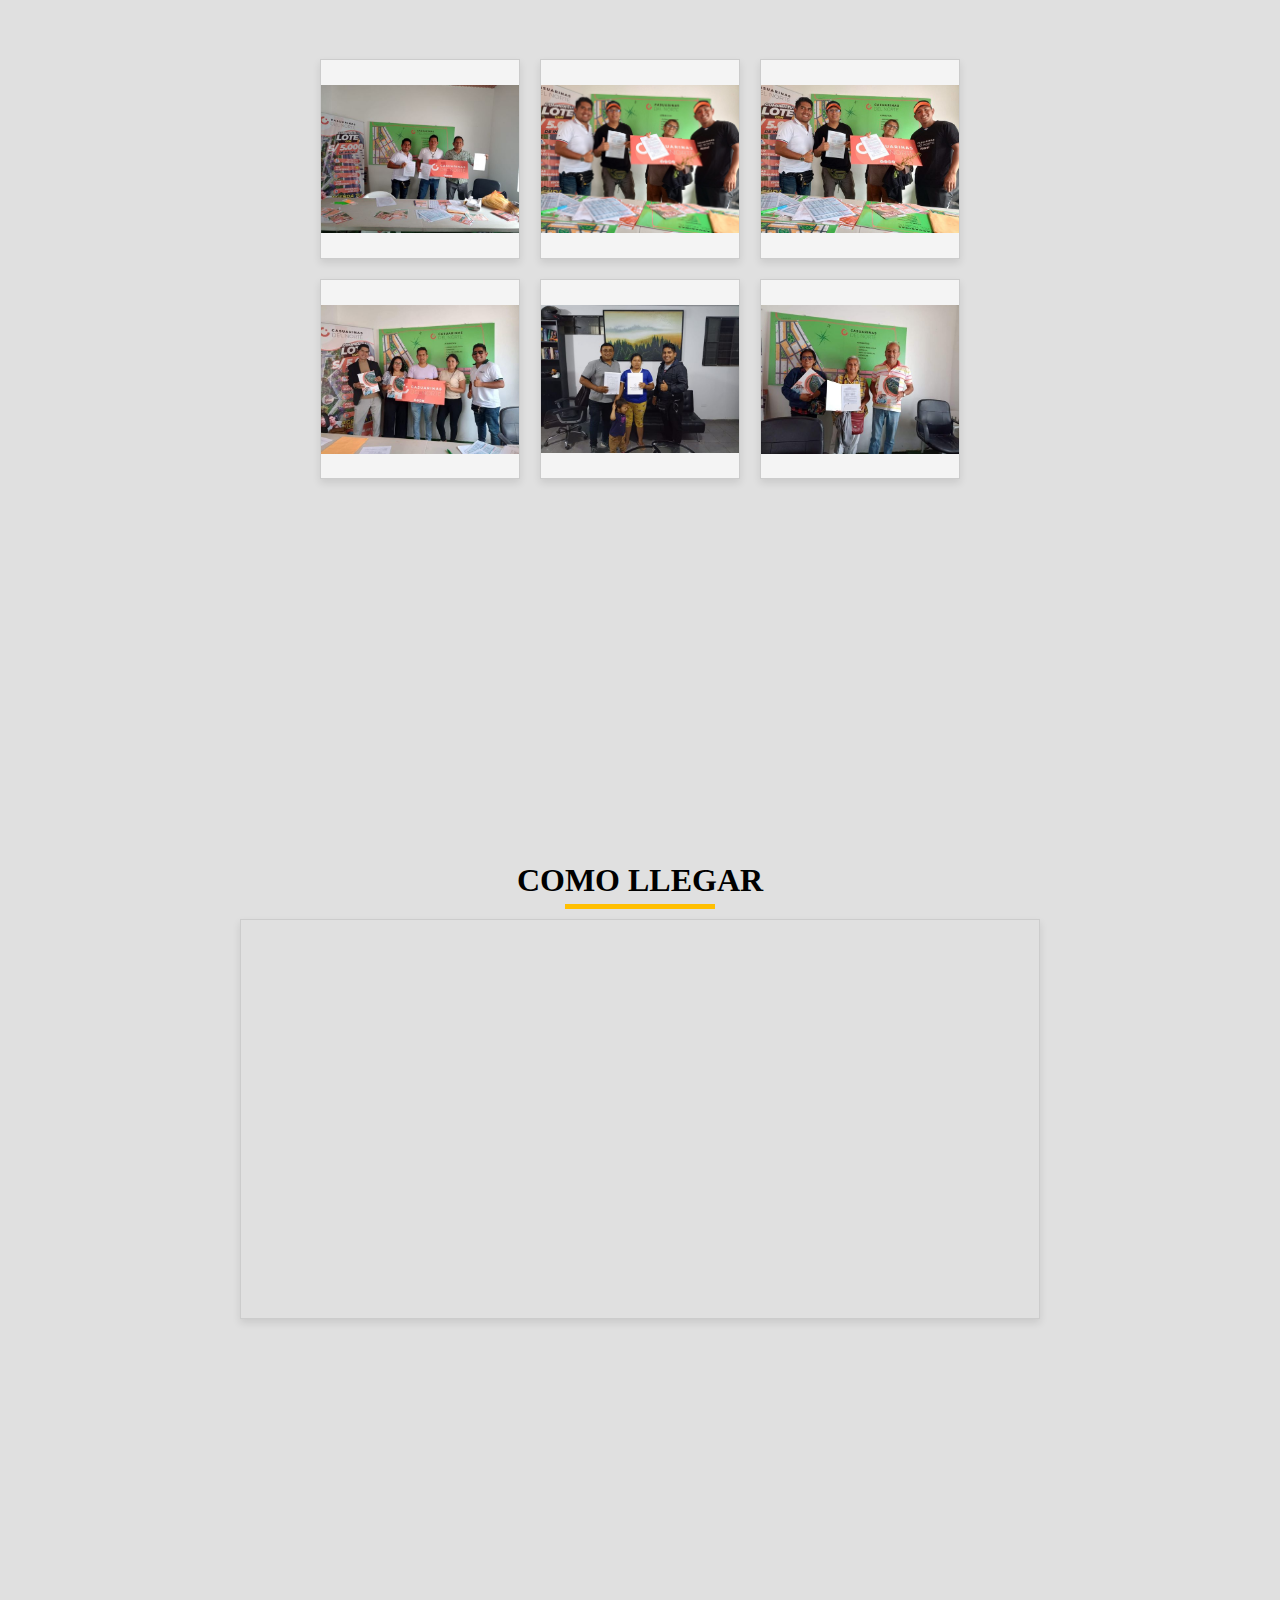
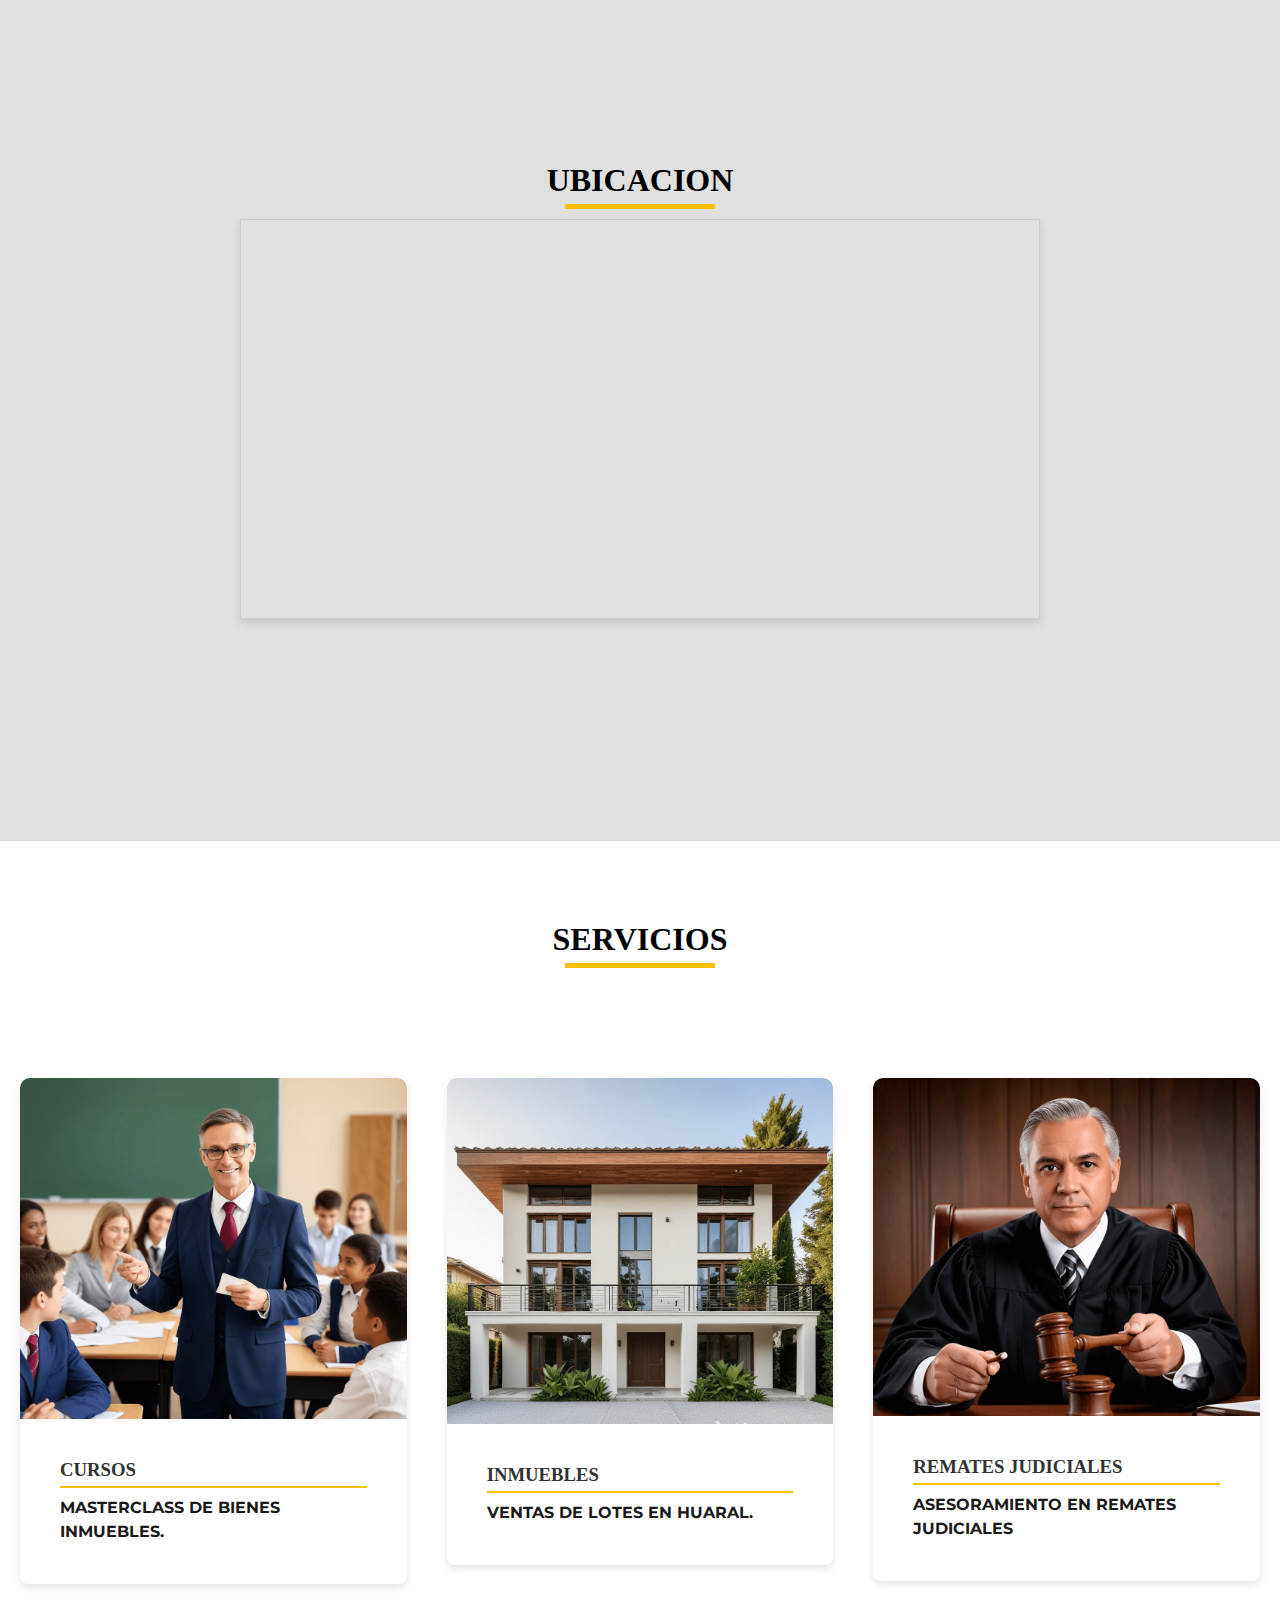
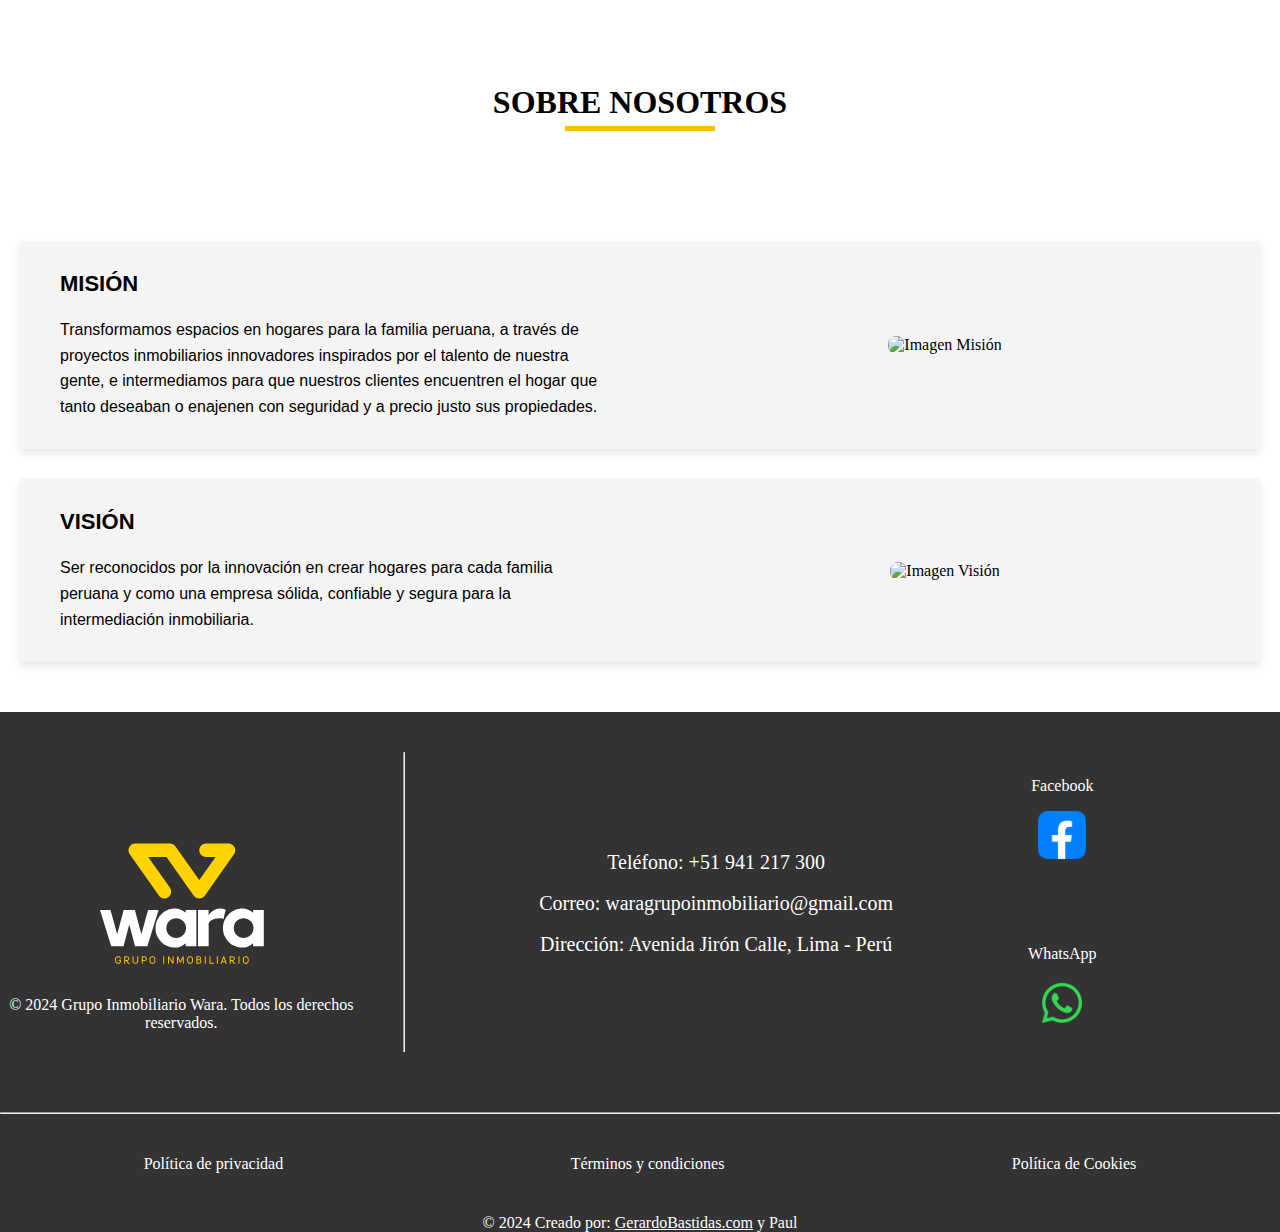
==== commit f8d5bf42: "Update index.html" ====
--- a/index.html
+++ b/index.html
@@ -271,7 +271,7 @@
     </footer>
 
     <footer>
-        <p>&copy; 2024 Creado por: GerardoBastidas.com y Paul</p>
+        <p>&copy; 2024 Creado por: <a href="https://gerardobastidas.com" style="color: white;">GerardoBastidas.com</a> y Paul</p>
     </footer>
 </body>
 </html>
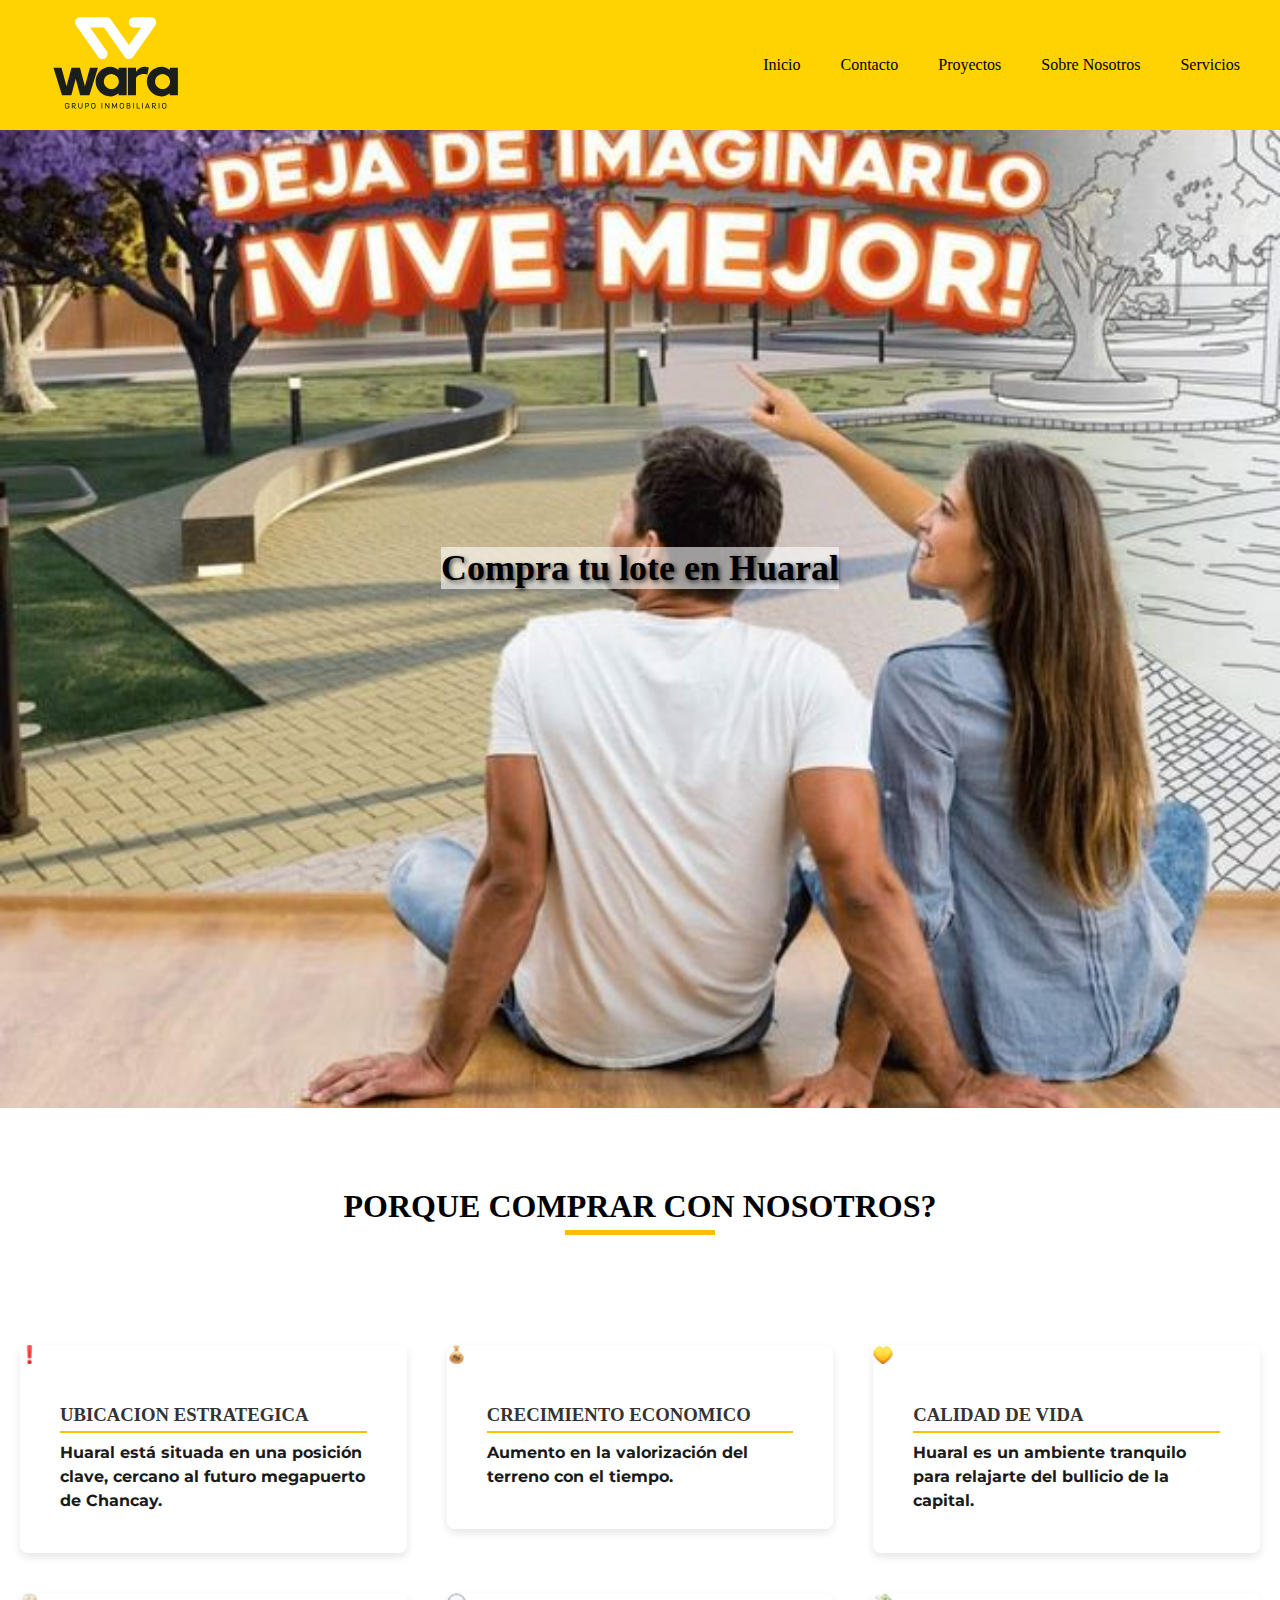
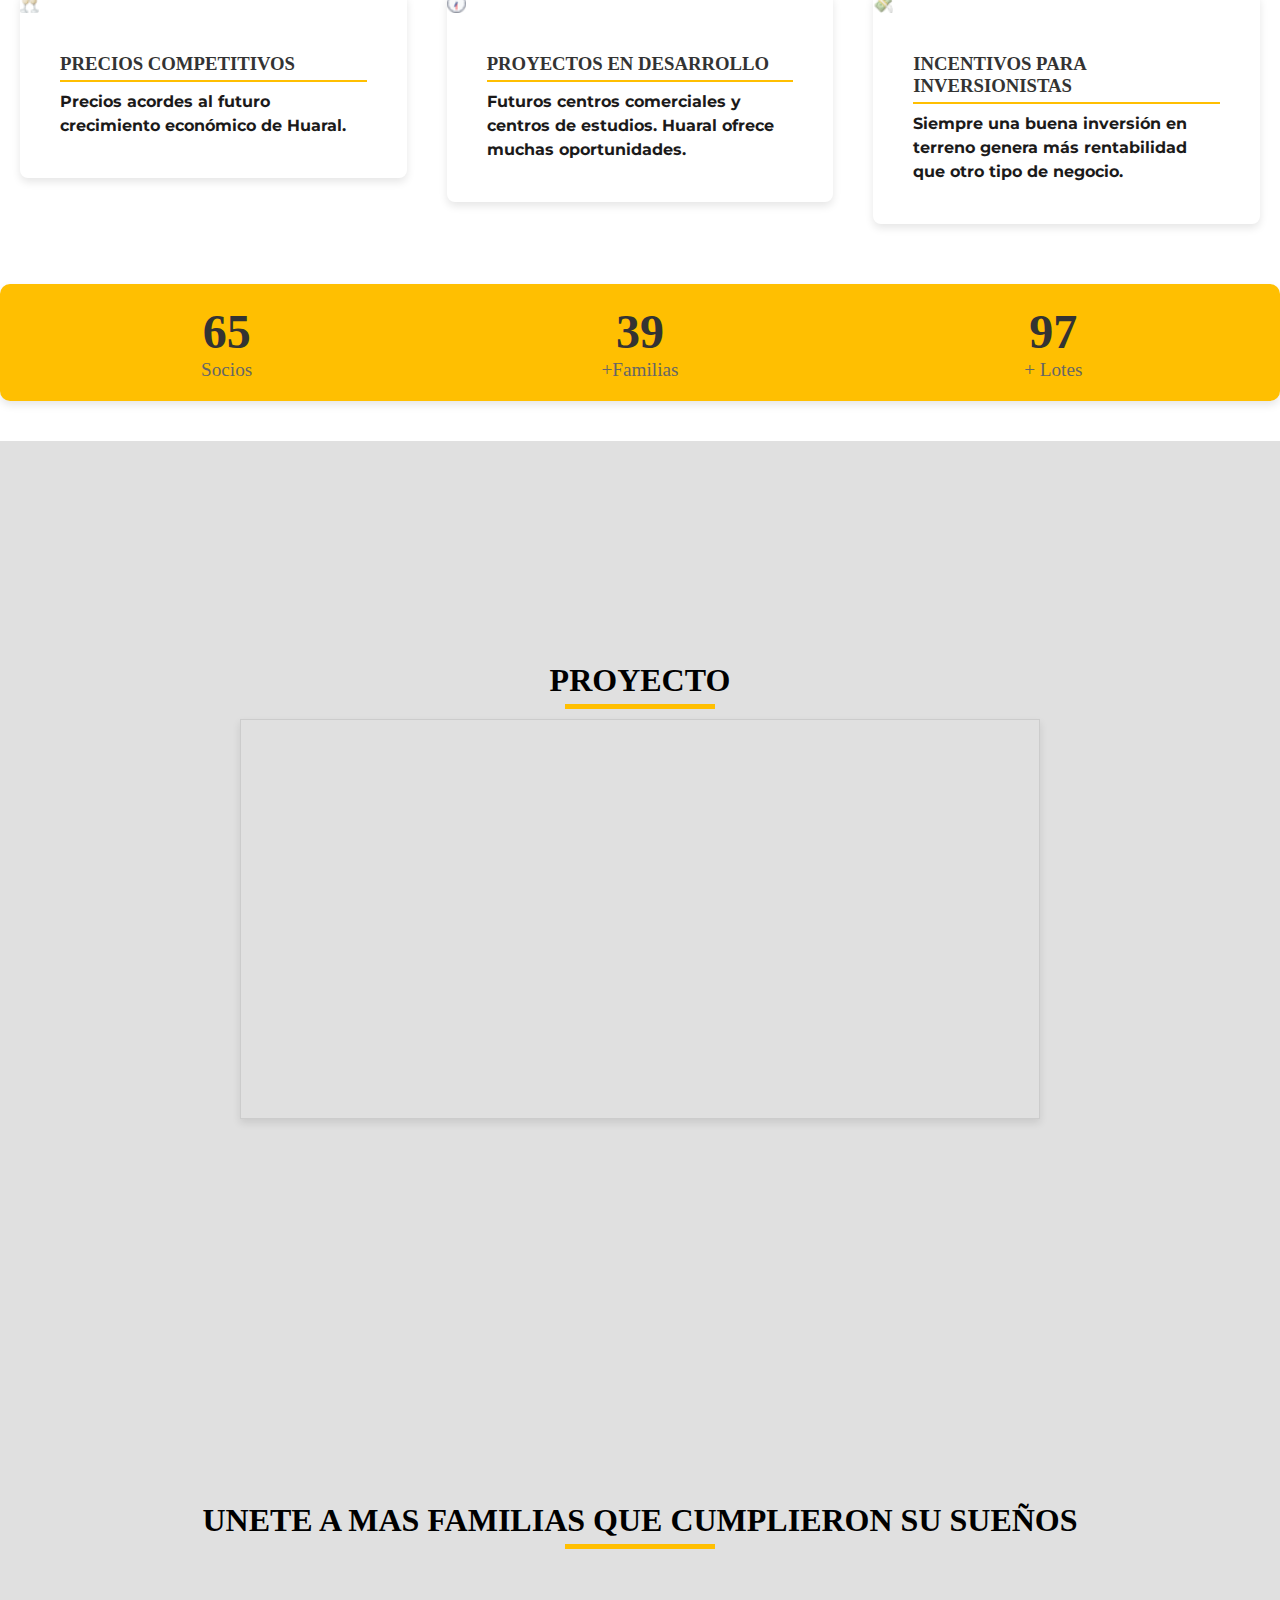
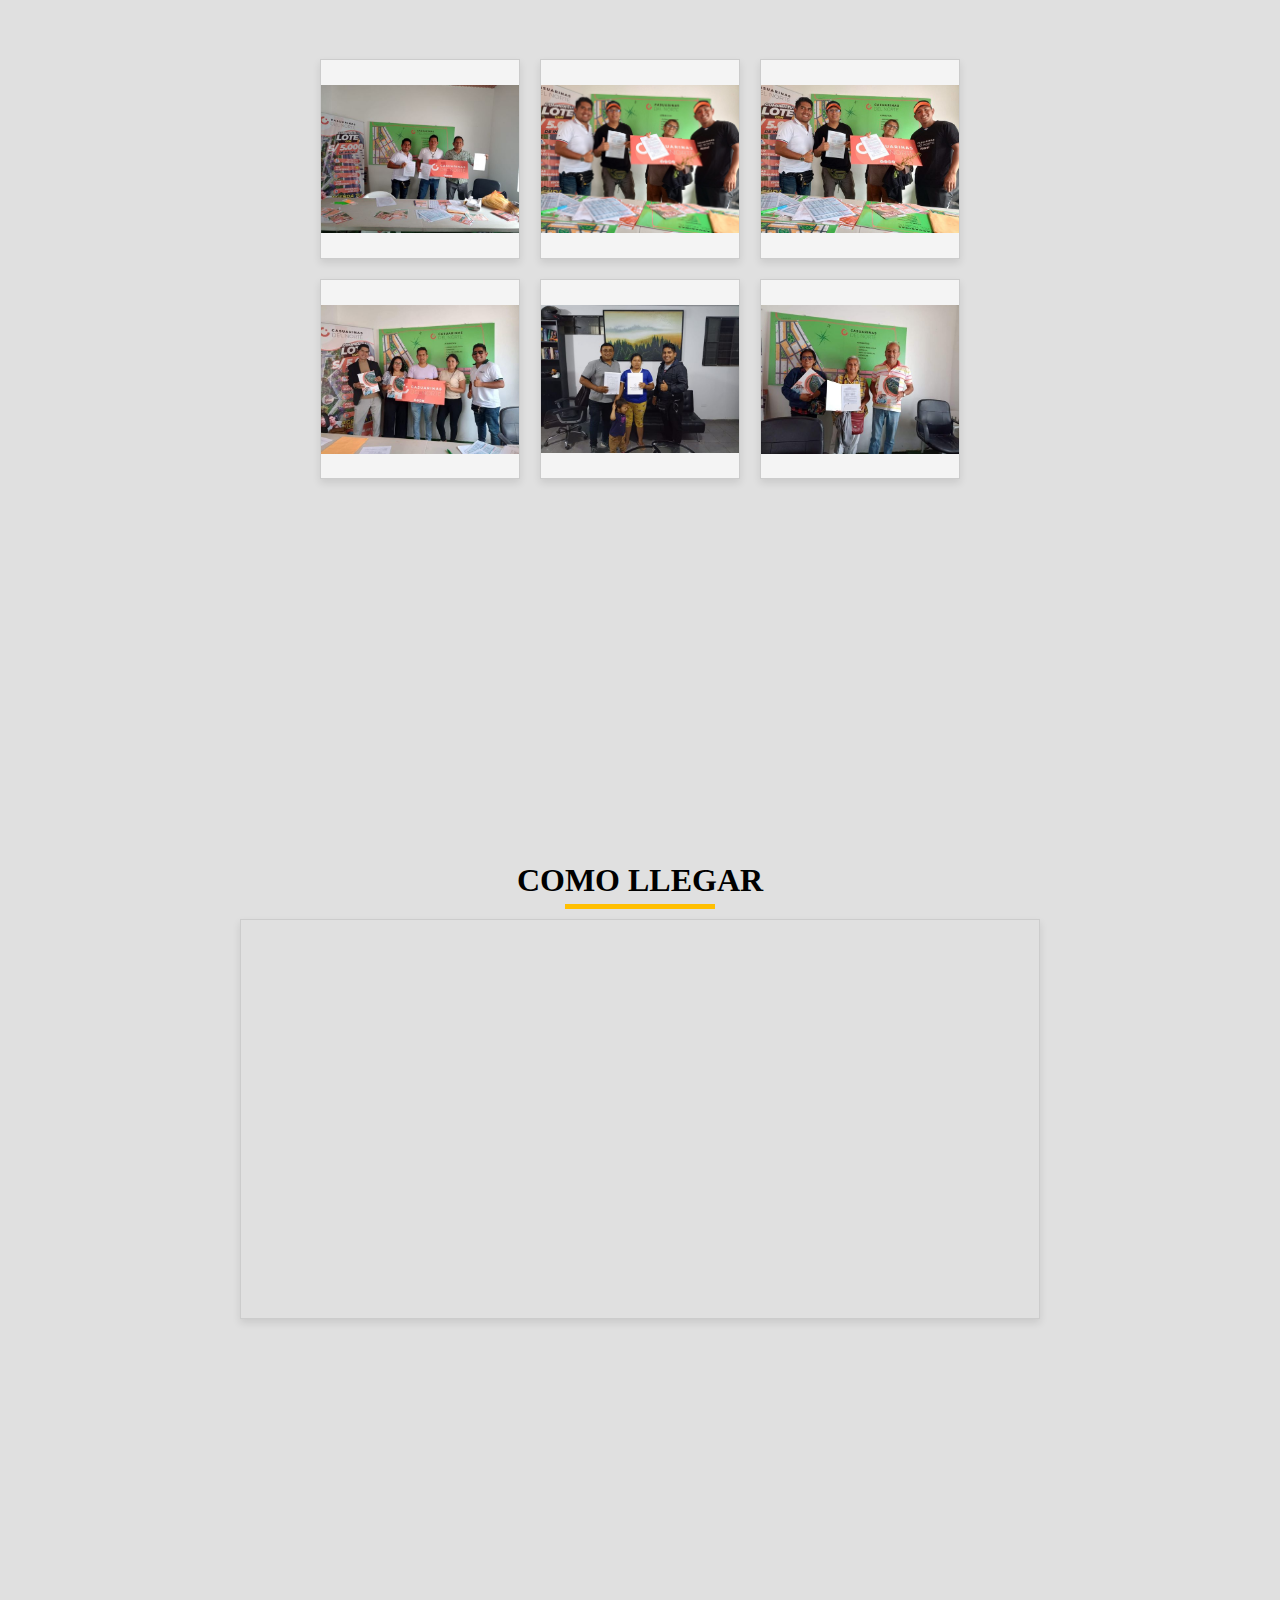
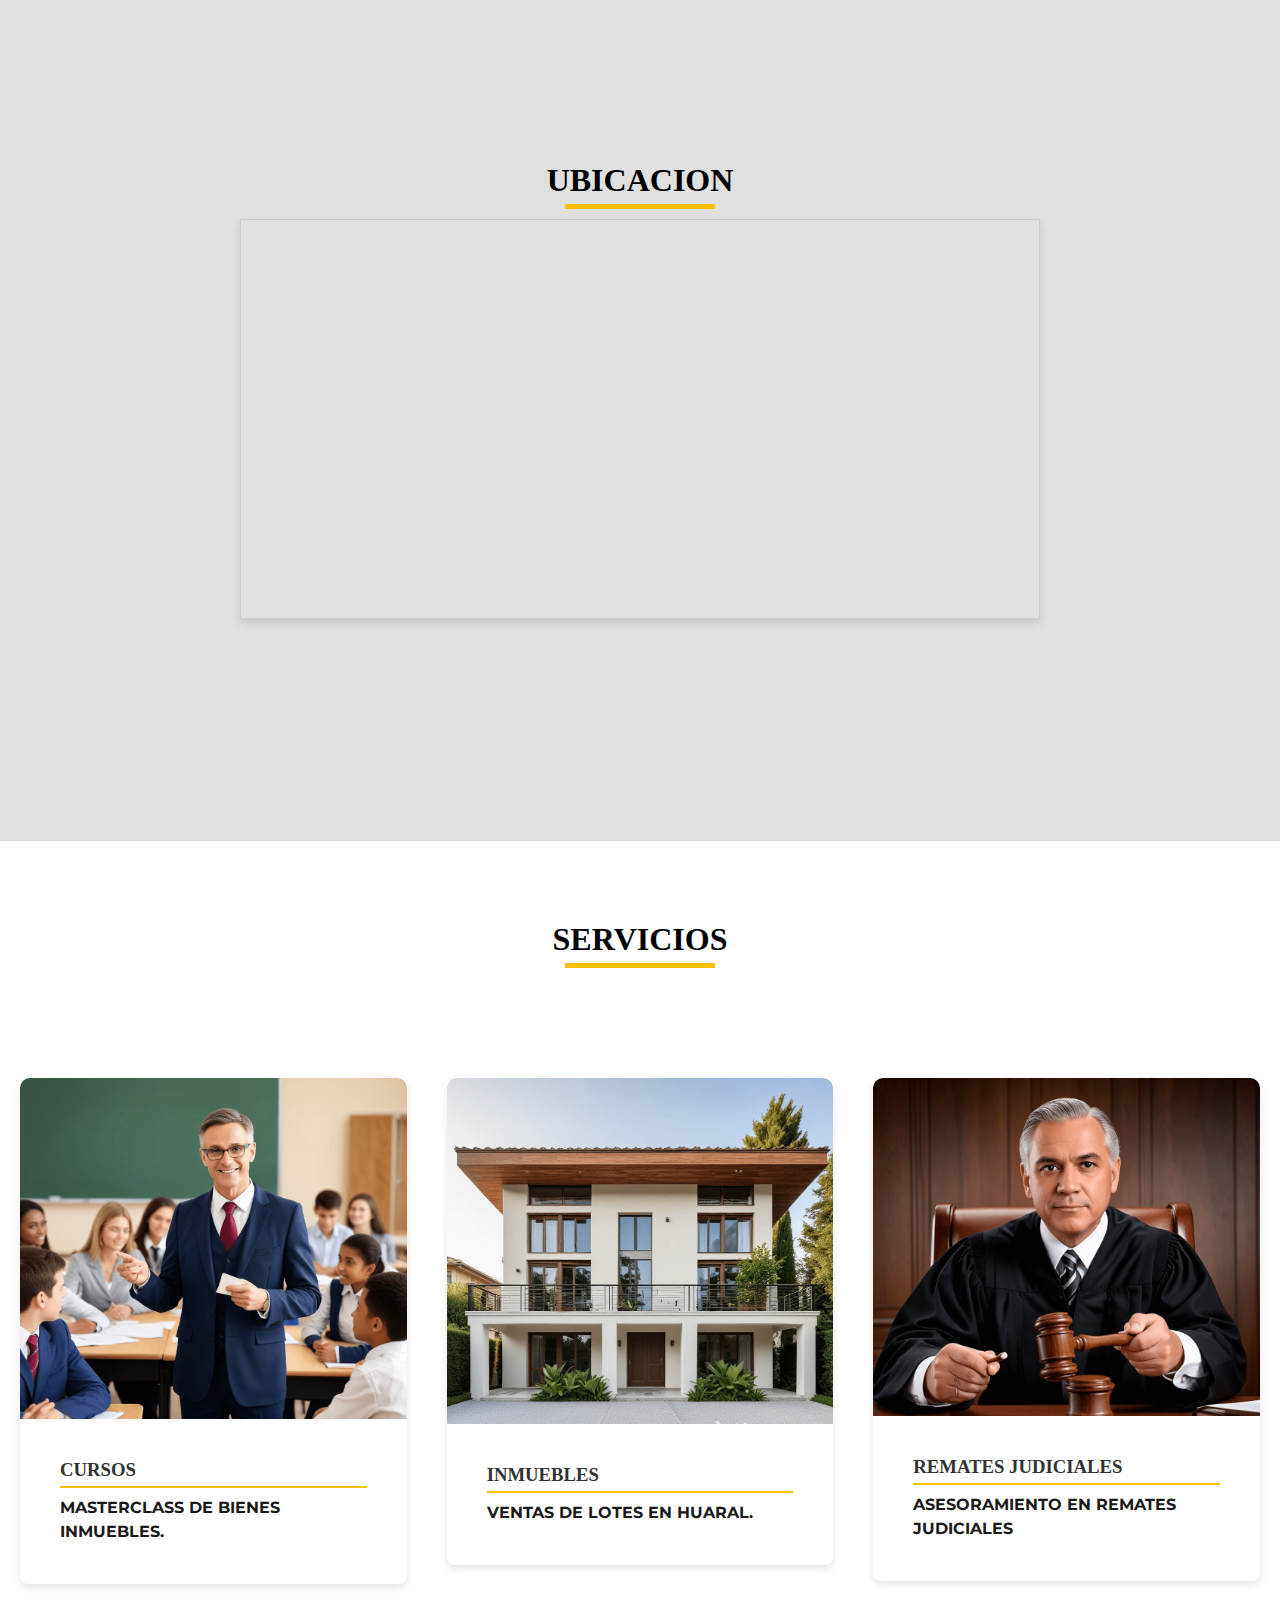
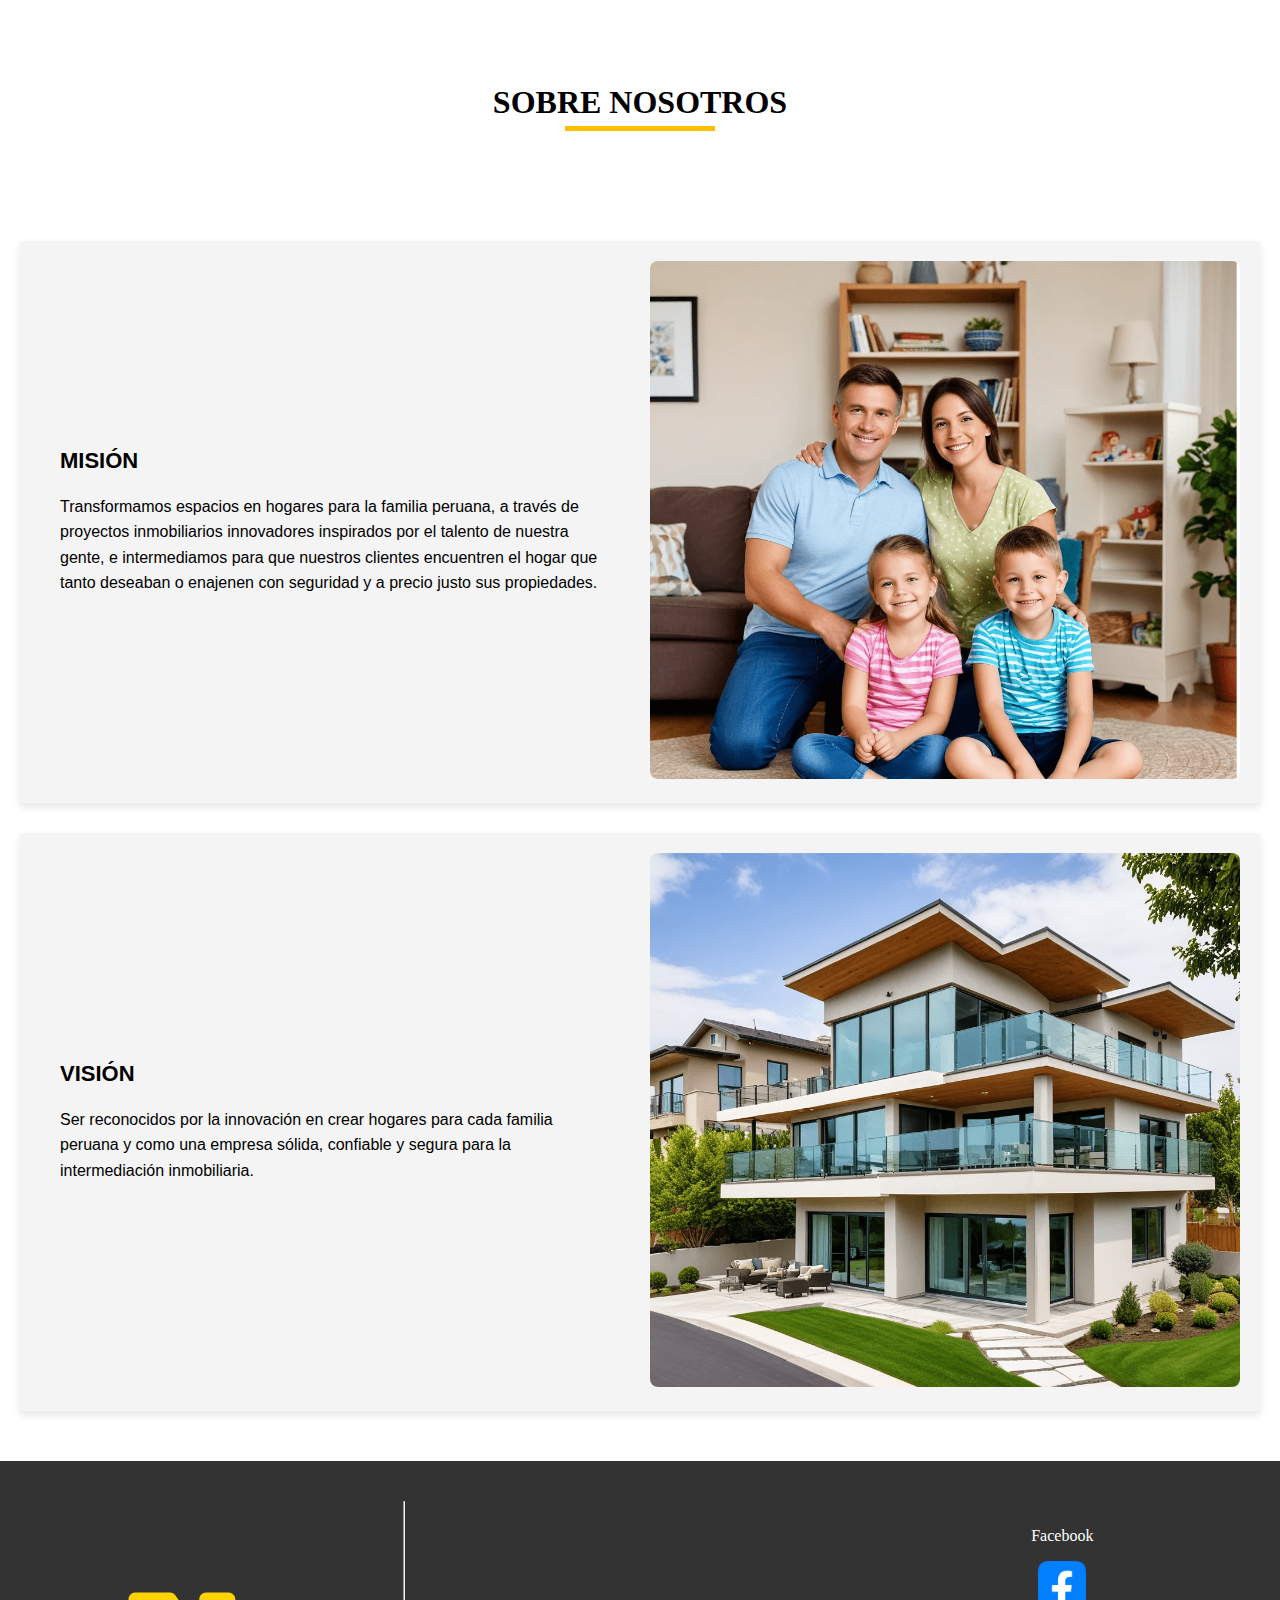
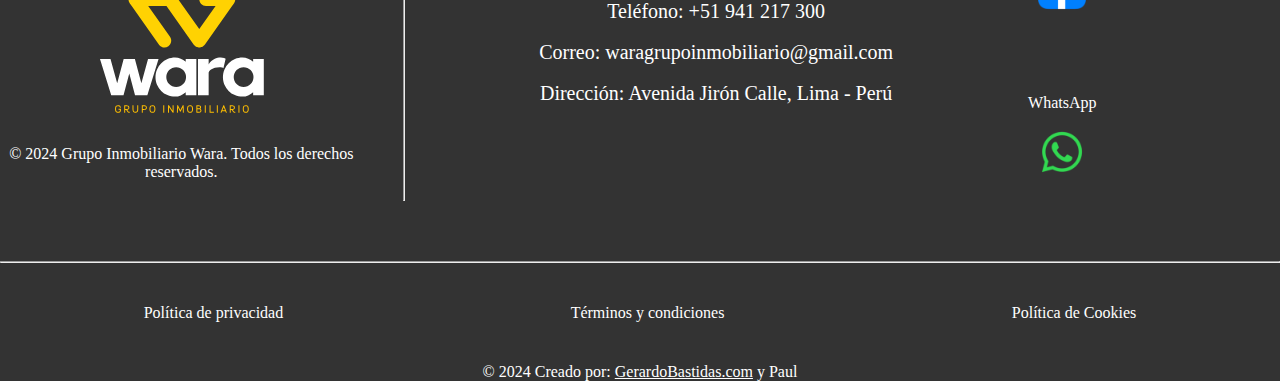
==== commit 3cb2206f: "Update index.html" ====
--- a/index.html
+++ b/index.html
@@ -207,7 +207,7 @@
                         <p>Transformamos espacios en hogares para la familia peruana, a través de proyectos inmobiliarios innovadores inspirados por el talento de nuestra gente, e intermediamos para que nuestros clientes encuentren el hogar que tanto deseaban o enajenen con seguridad y a precio justo sus propiedades.</p>
                     </div>
                     <div class="mision-imagen">
-                        <img src="tu-imagen-mision.jpg" alt="Imagen Misión">
+                        <img src="ig/familia-wara.png" alt="Imagen Misión">
                     </div>
                 </div>
             </div>
@@ -220,7 +220,7 @@
                         <p>Ser reconocidos por la innovación en crear hogares para cada familia peruana y como una empresa sólida, confiable y segura para la intermediación inmobiliaria.</p>
                     </div>
                     <div class="vision-imagen">
-                        <img src="tu-imagen-vision.jpg" alt="Imagen Visión">
+                         <img src="ig/casa-huaral-wara.png" alt="Imagen Visión">
                     </div>
                 </div>
             </div>
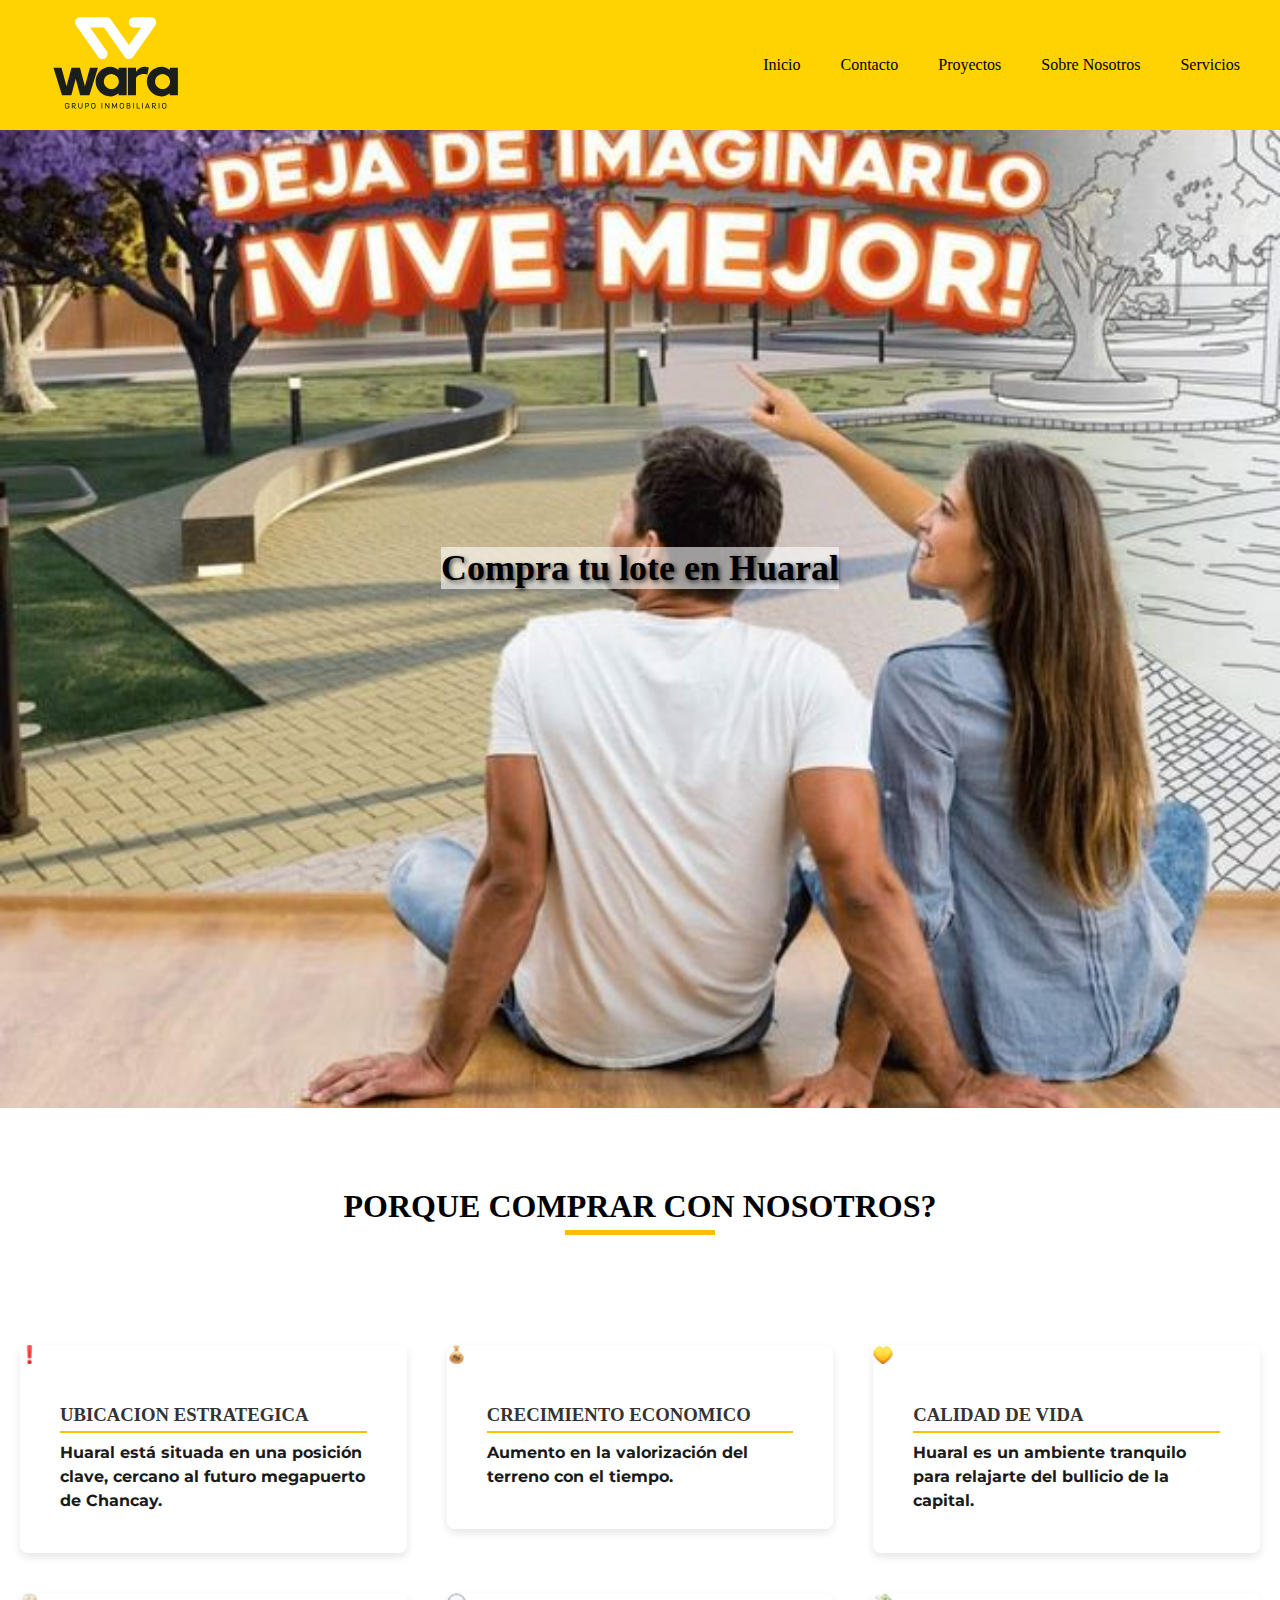
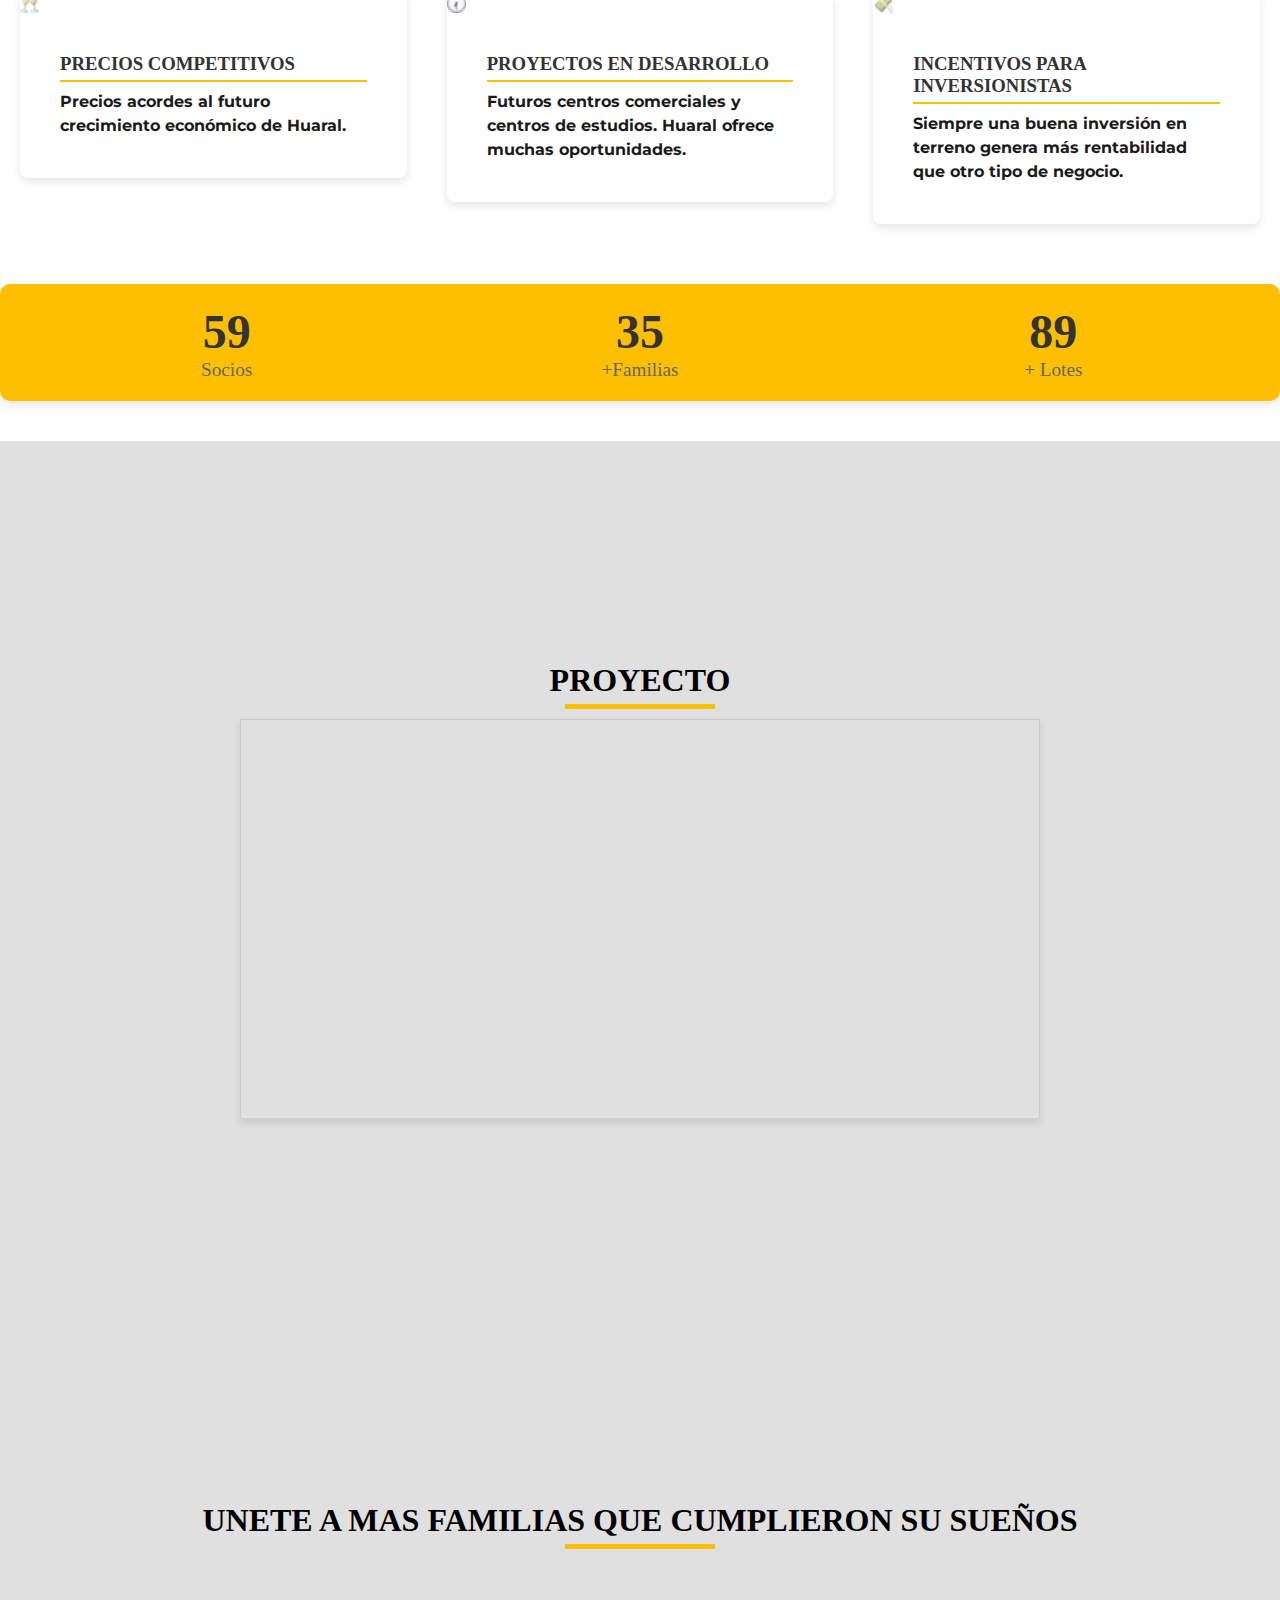
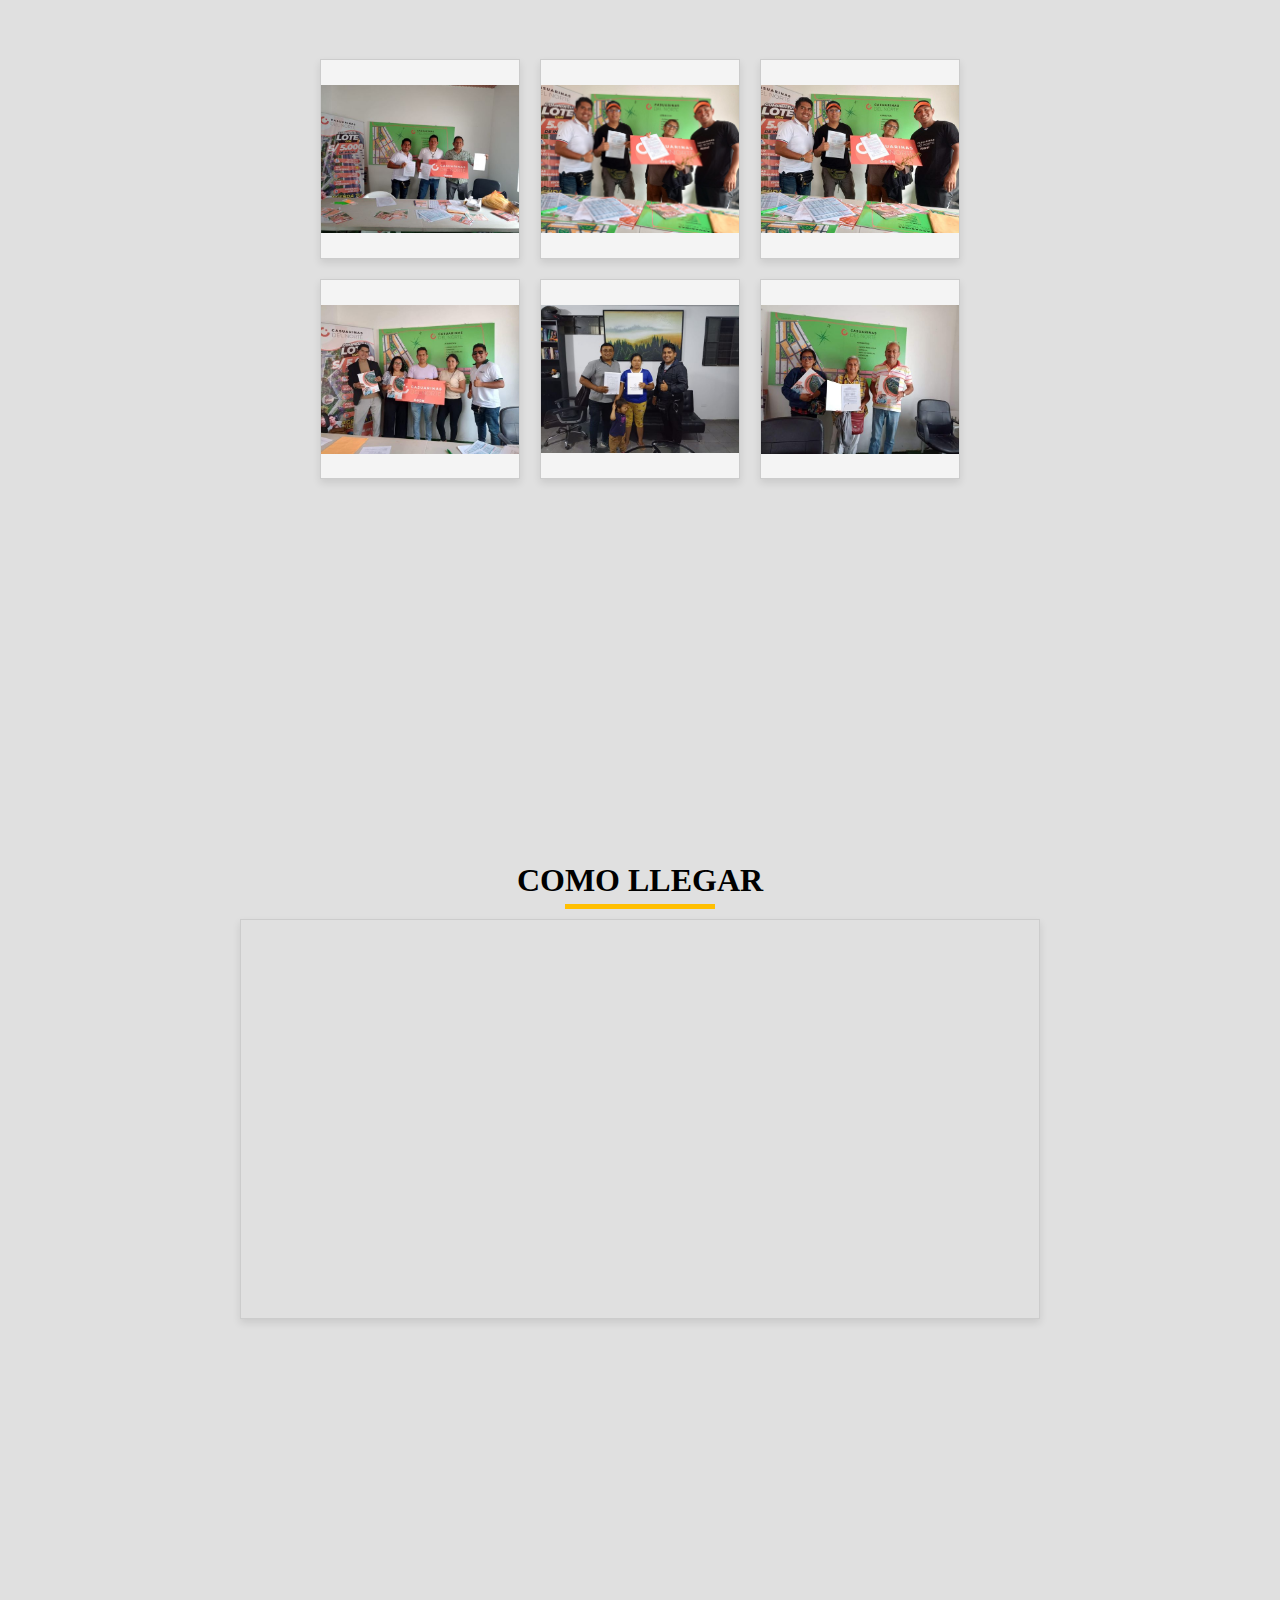
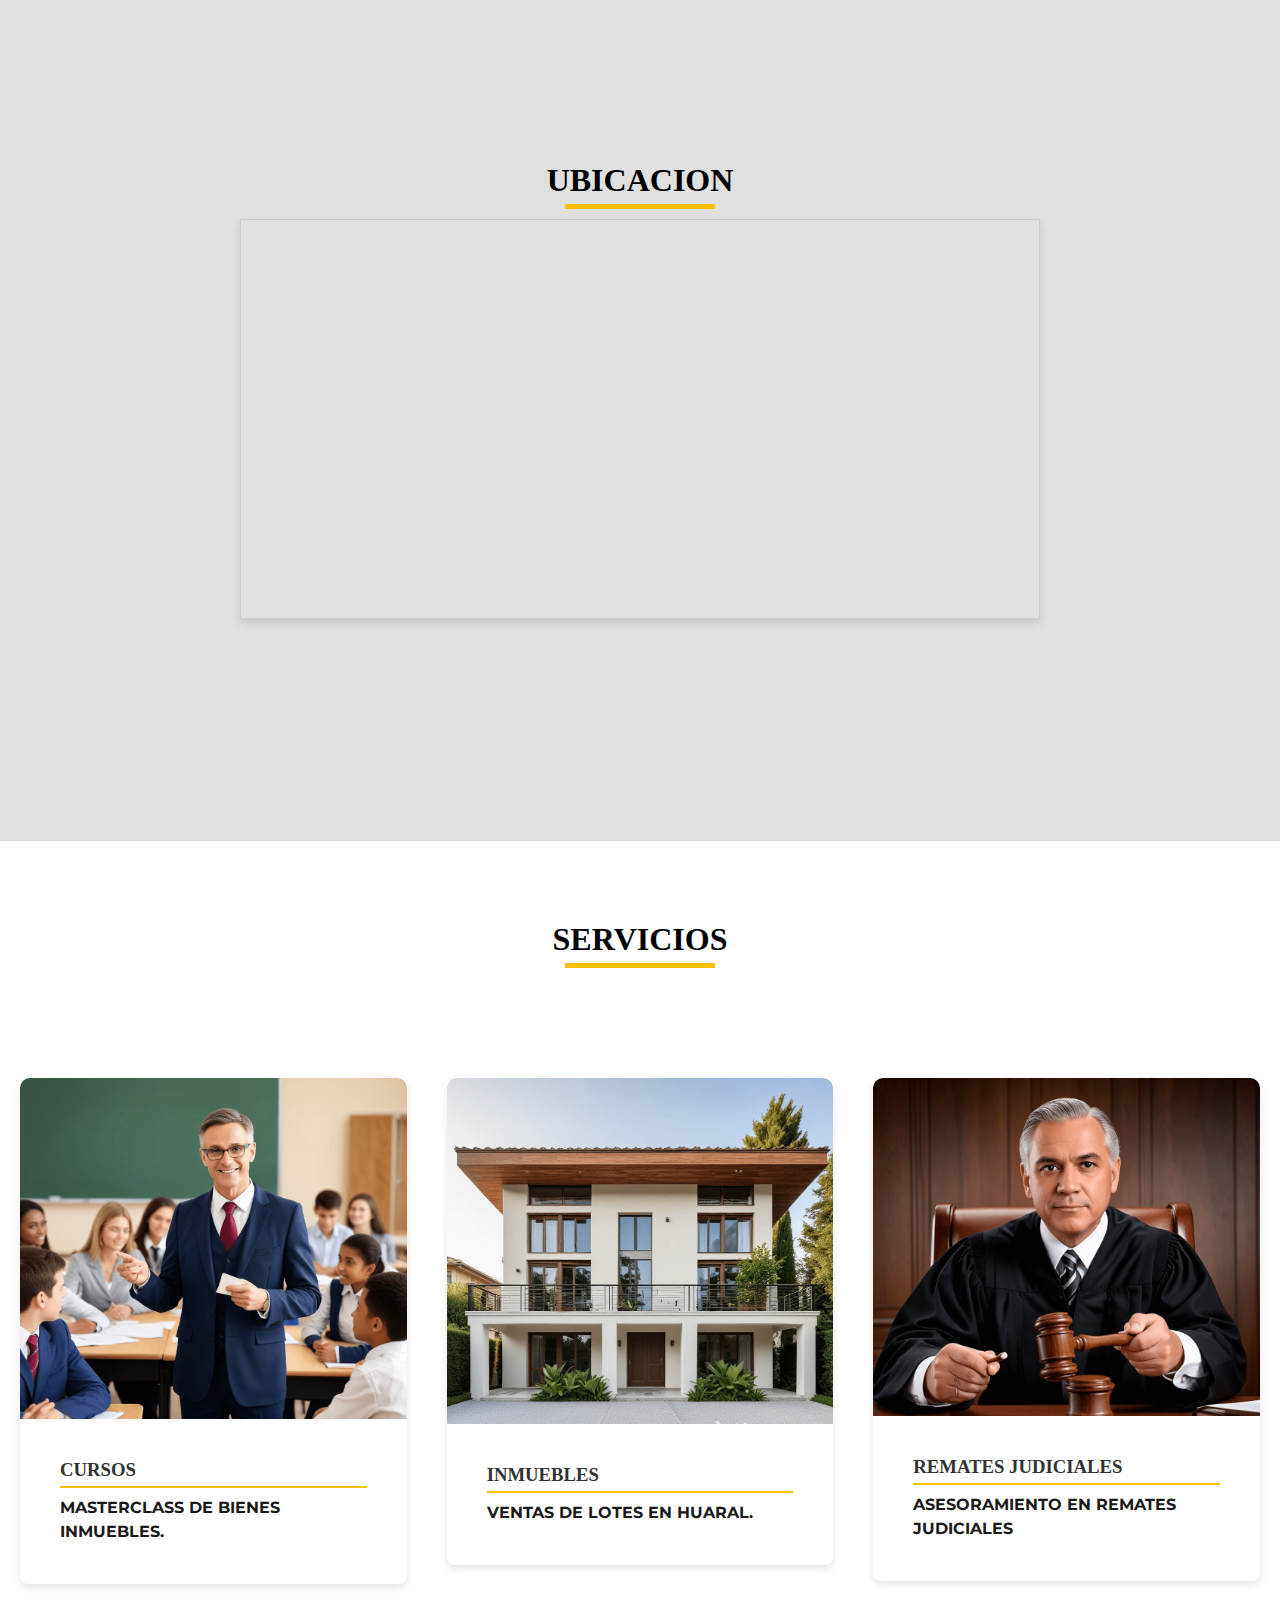
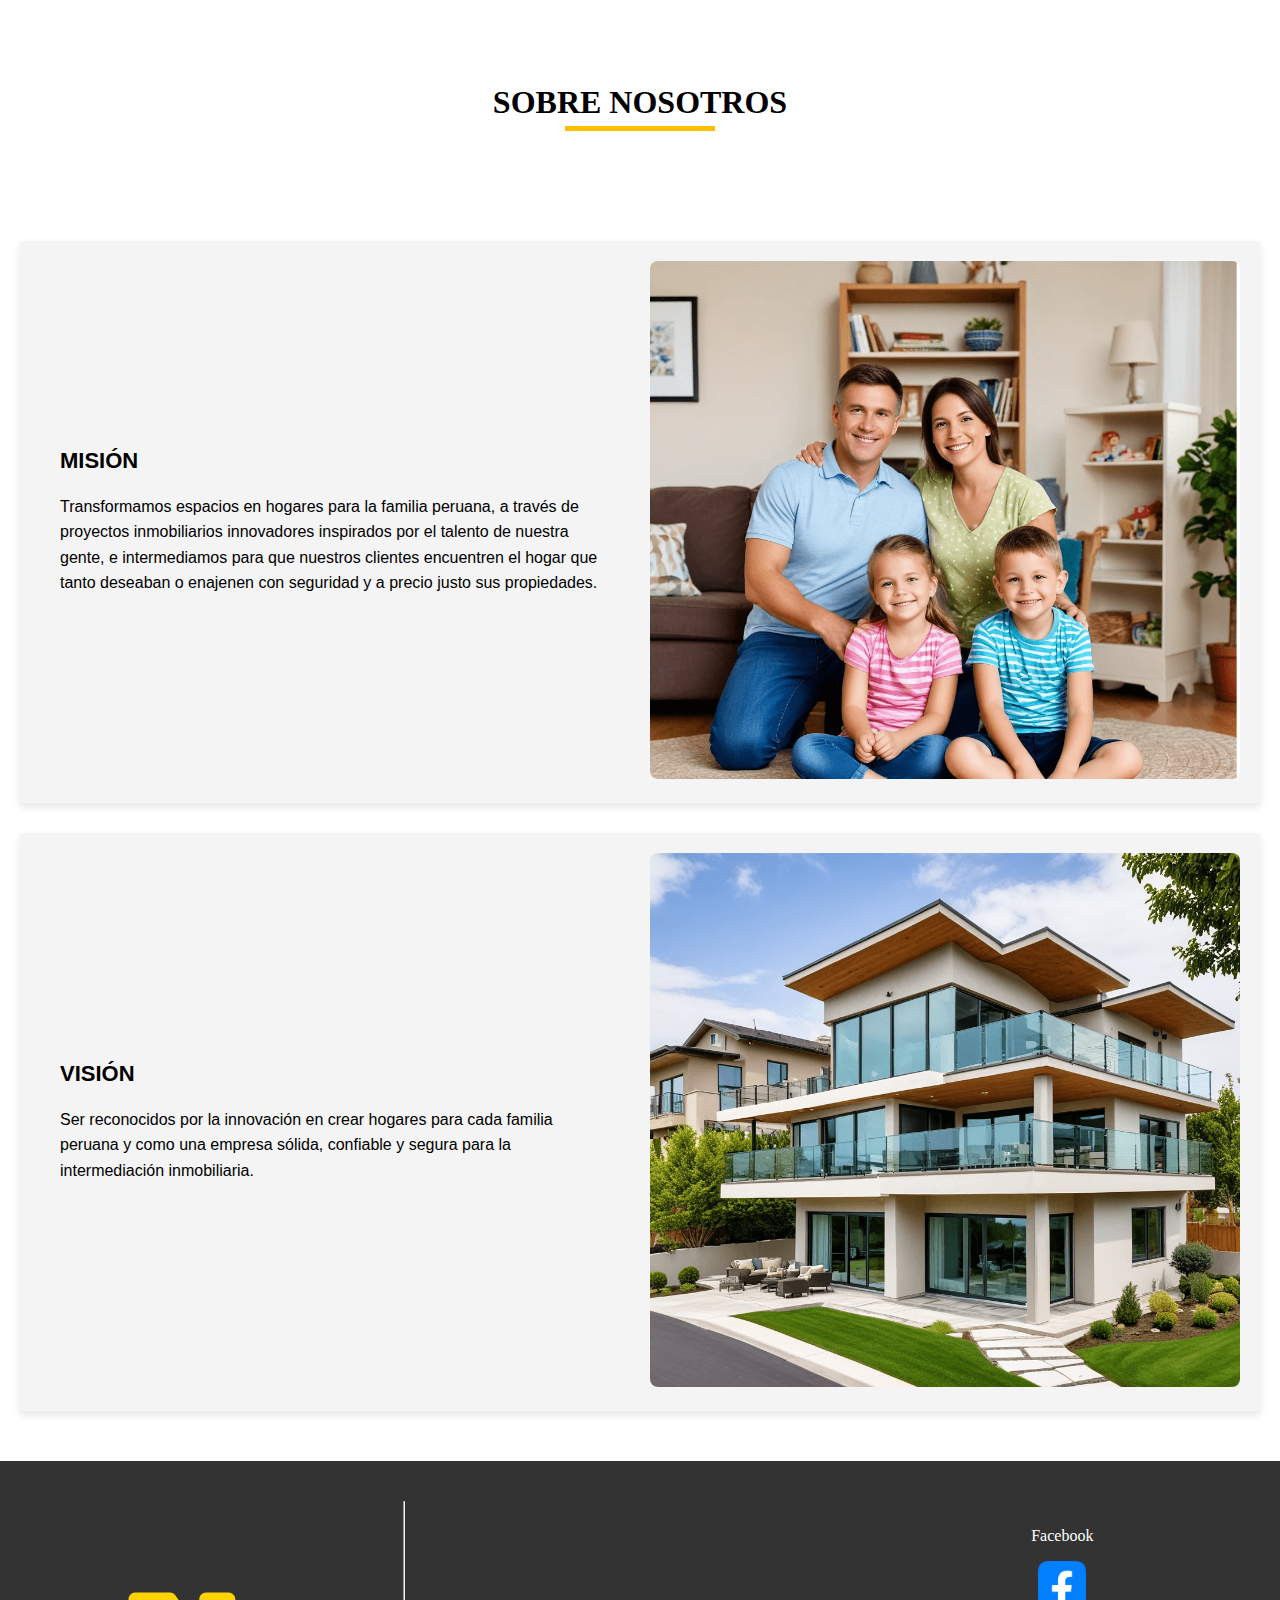
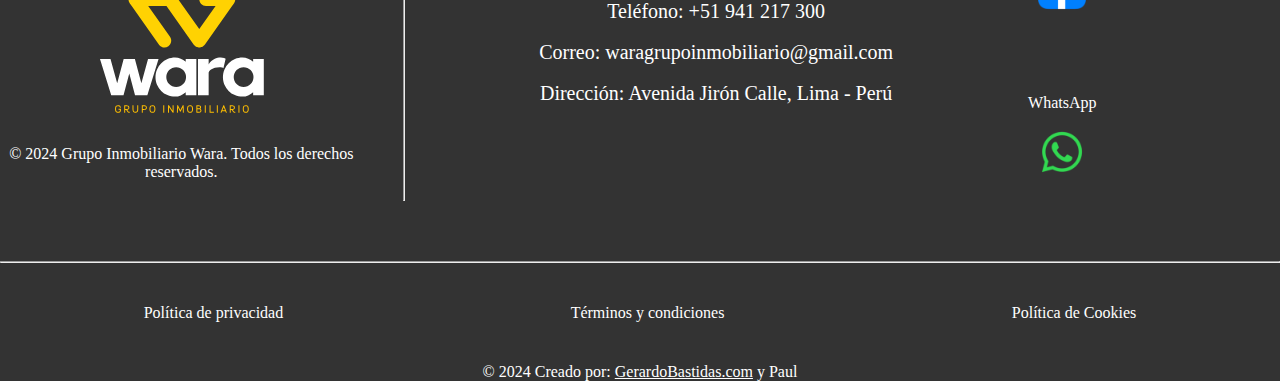
==== commit 2bbe035f: "Update index.html" ====
--- a/index.html
+++ b/index.html
@@ -6,6 +6,7 @@
     <meta name="viewport" content="width=device-width, initial-scale=1.0">
     <meta charset="UTF-8">
     <title>Wara Grupo Inmobiliario</title>
+    <link rel="icon" href="ig/imagendewara.jpg" type="image/png">
     <link rel="stylesheet" href="estilos.css">
     <link rel="stylesheet" href="https://fonts.googleapis.com/css2?family=Montserrat:wght@400;700&display=swap">
 </head>
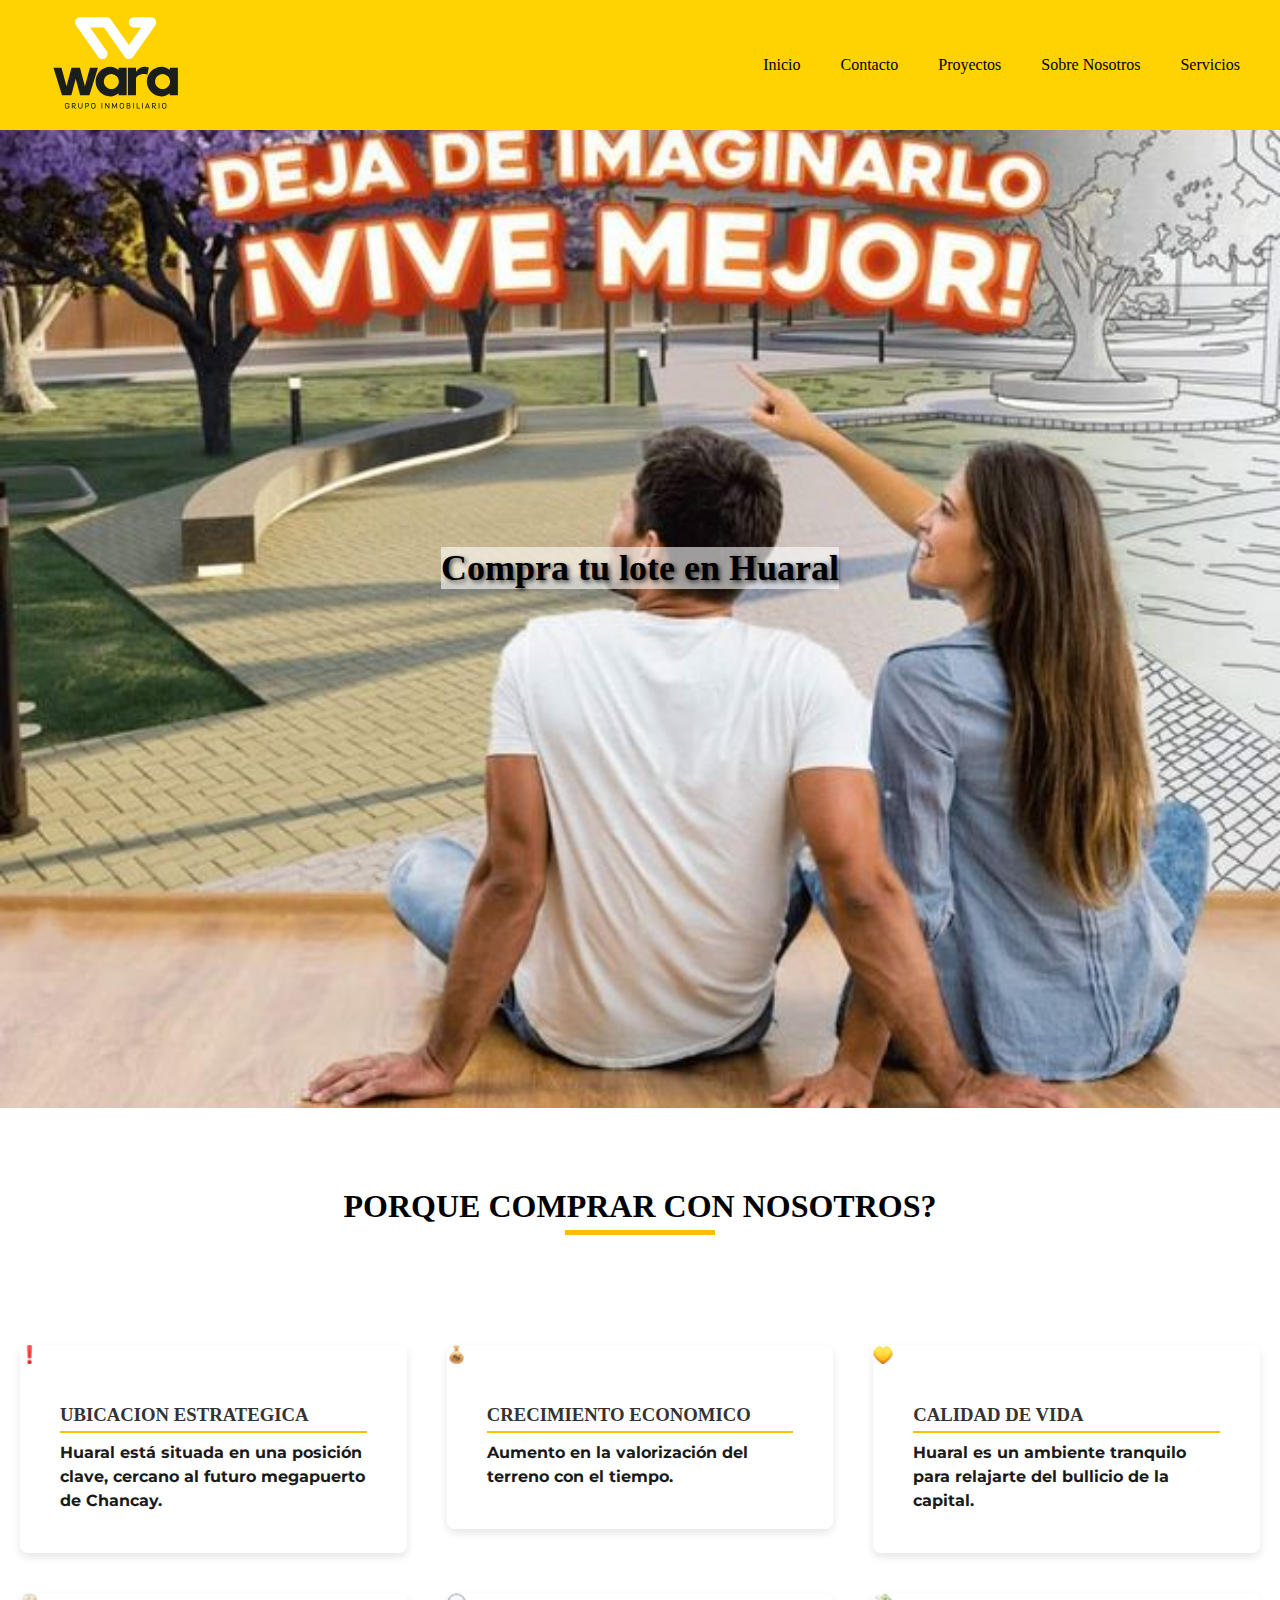
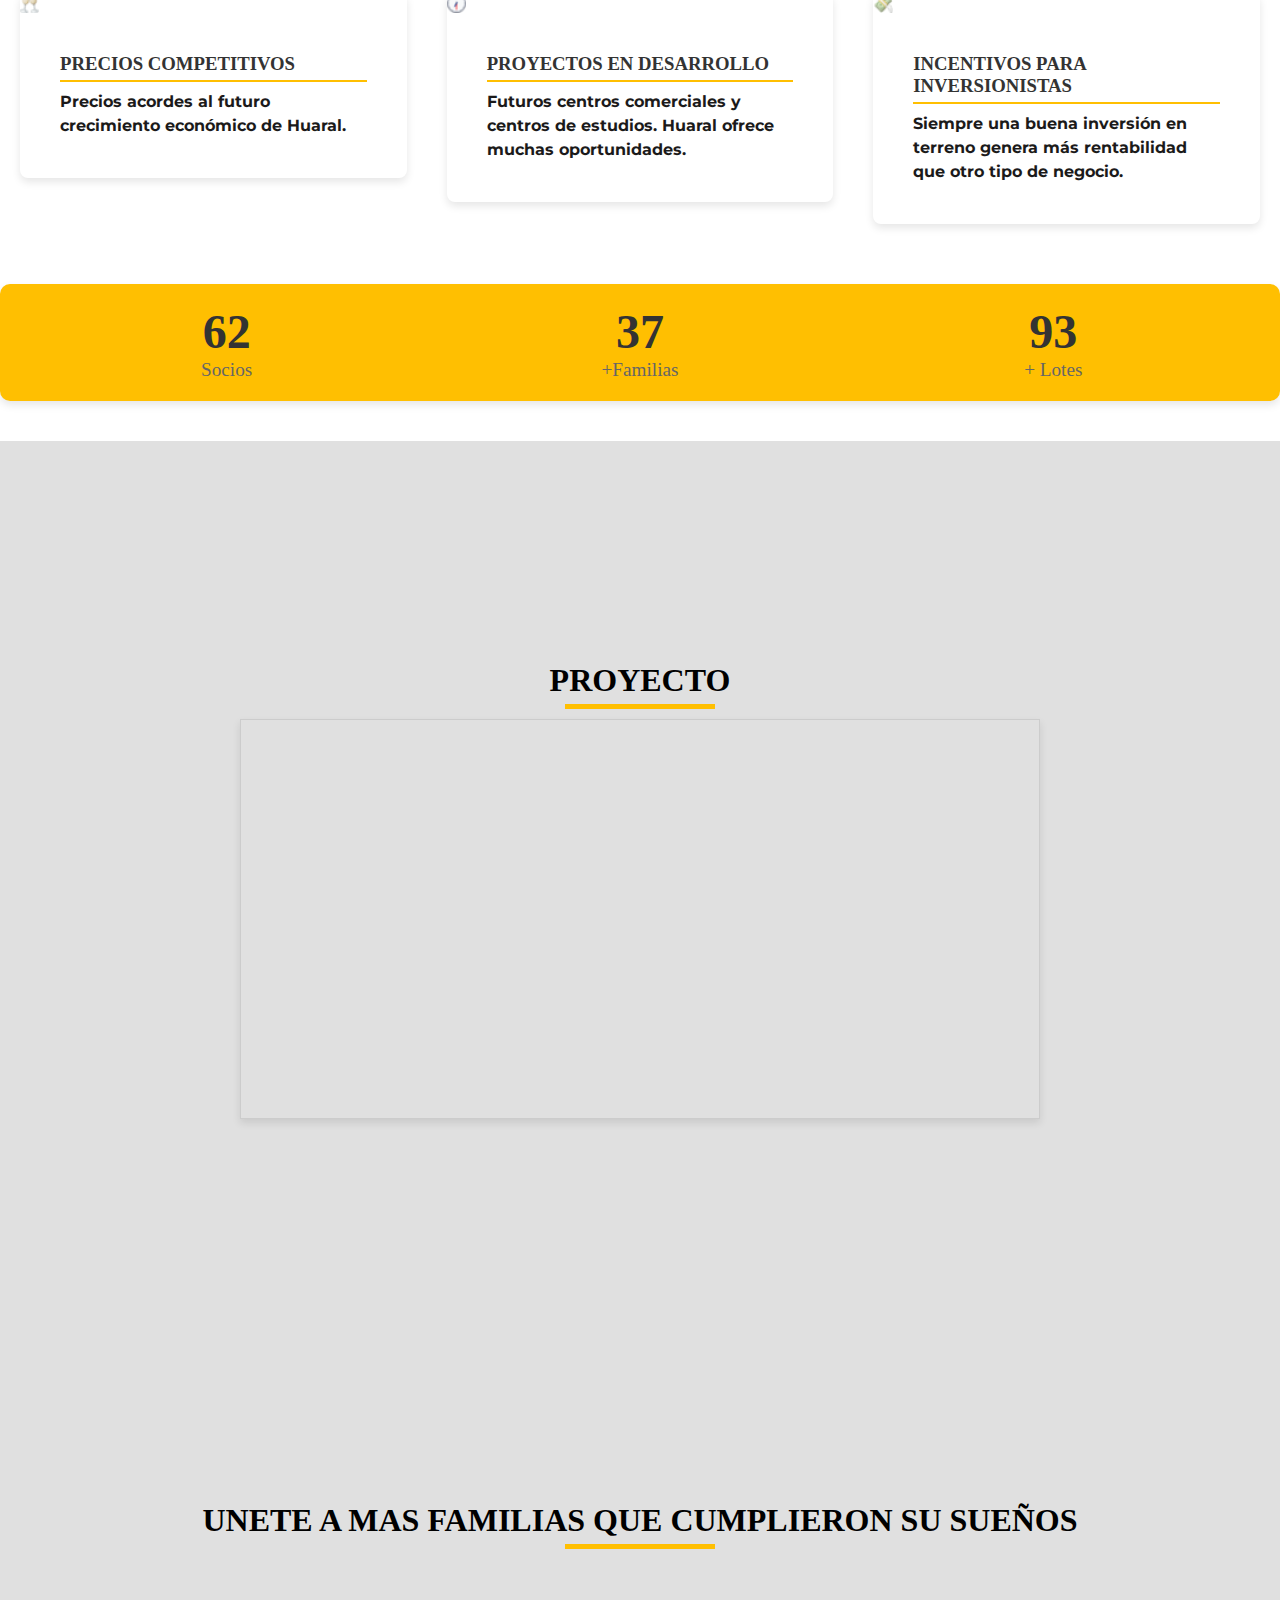
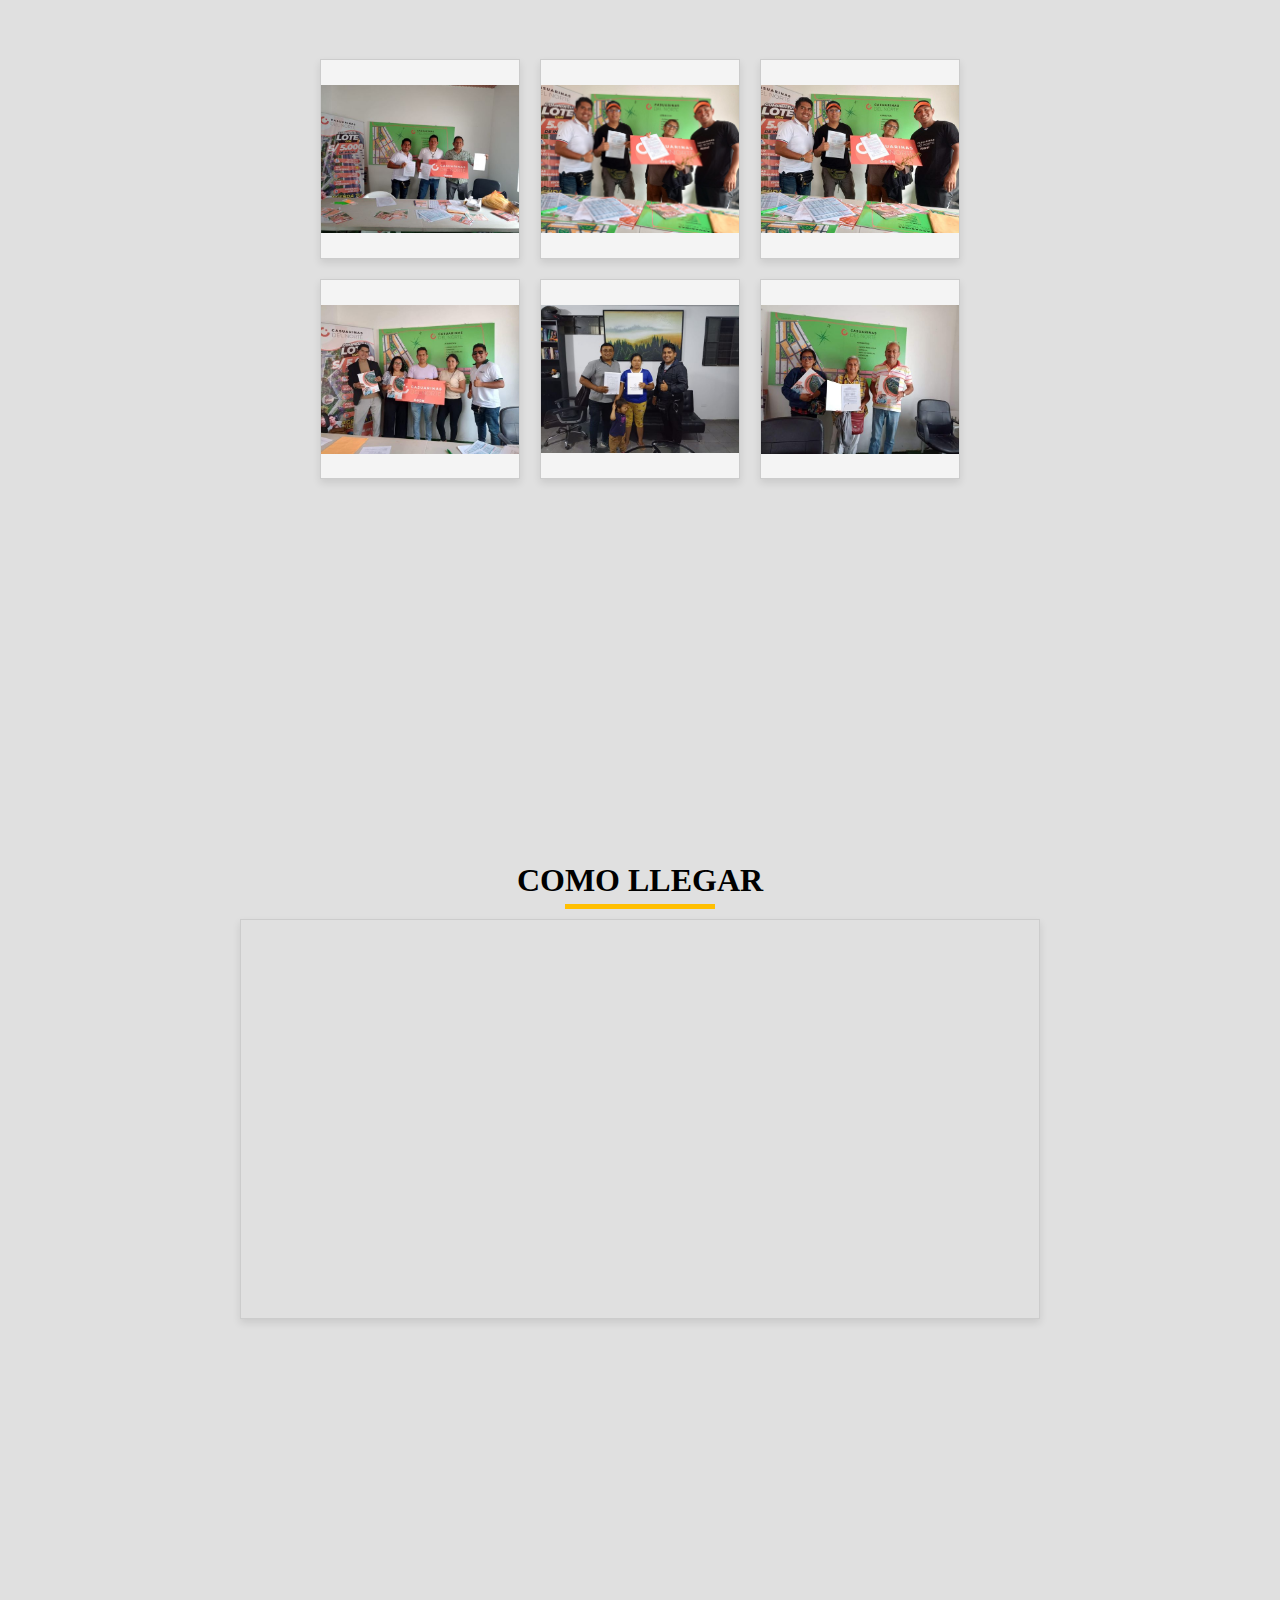
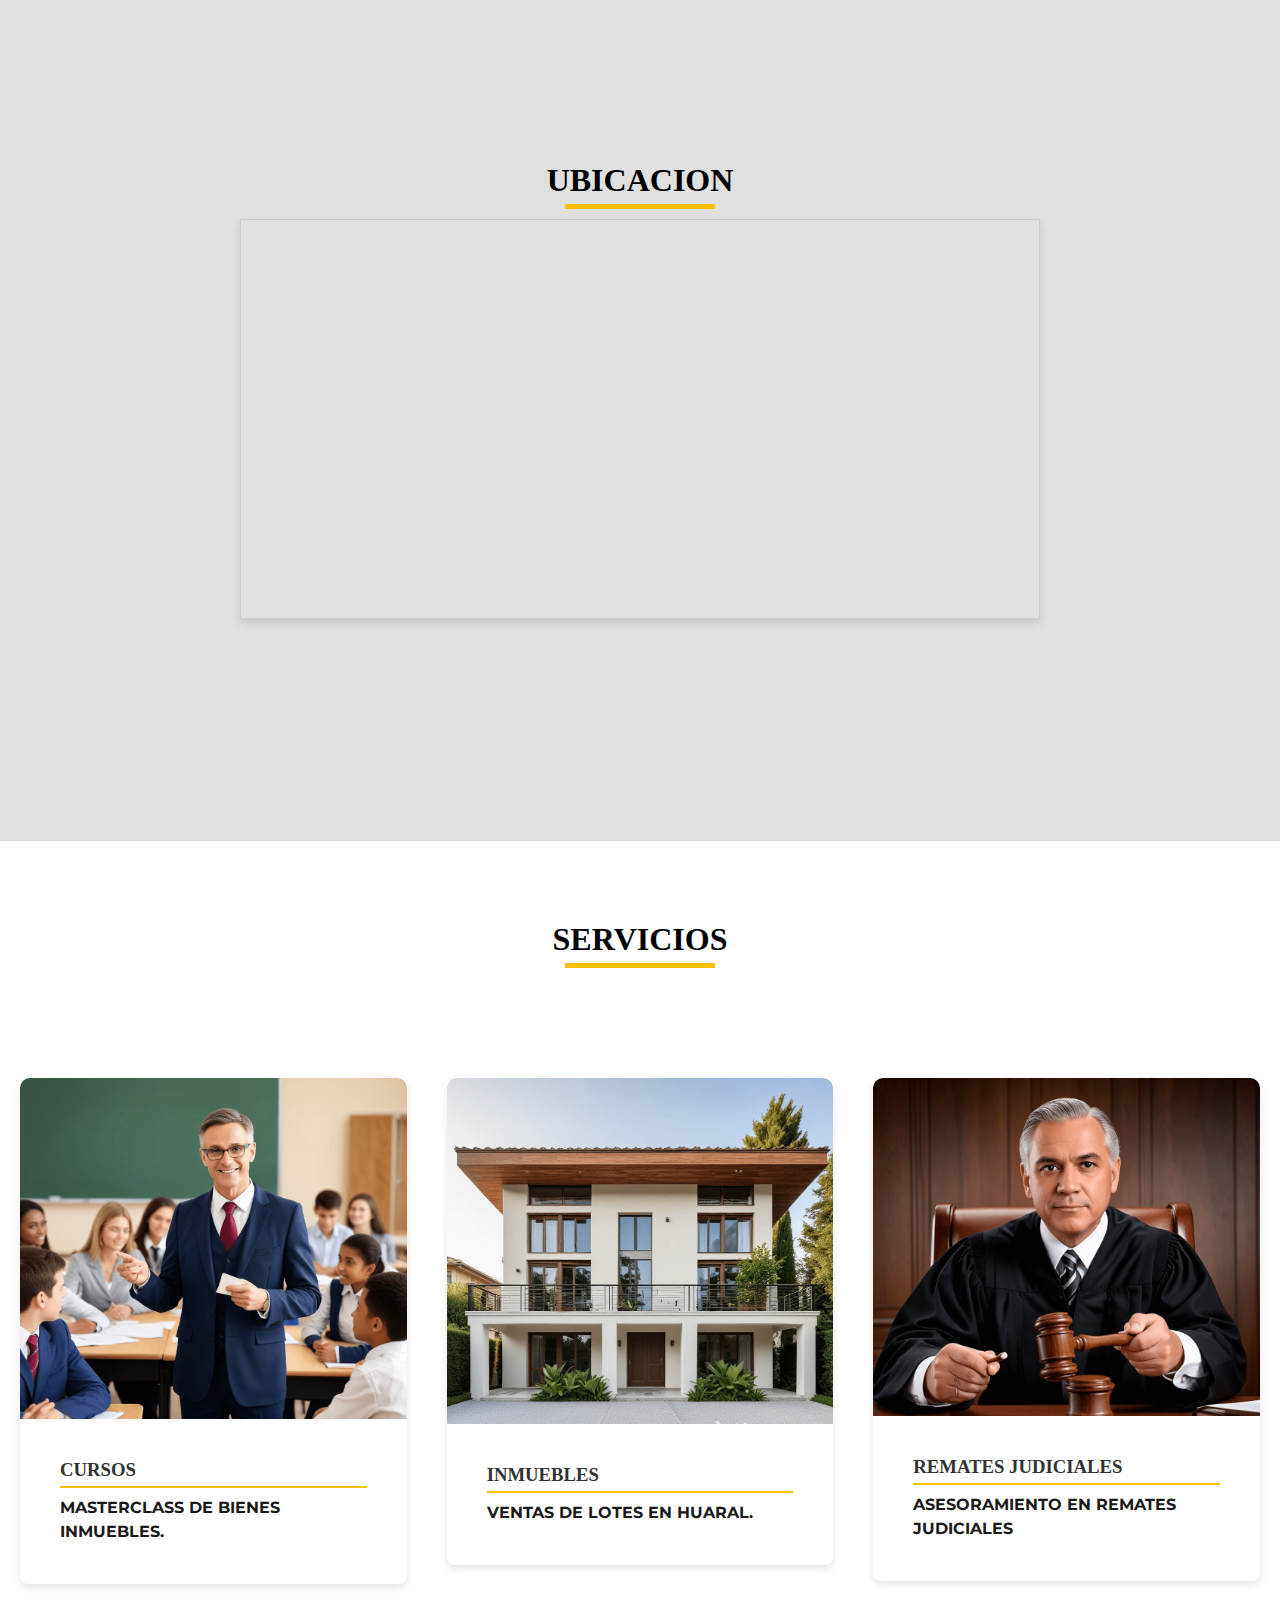
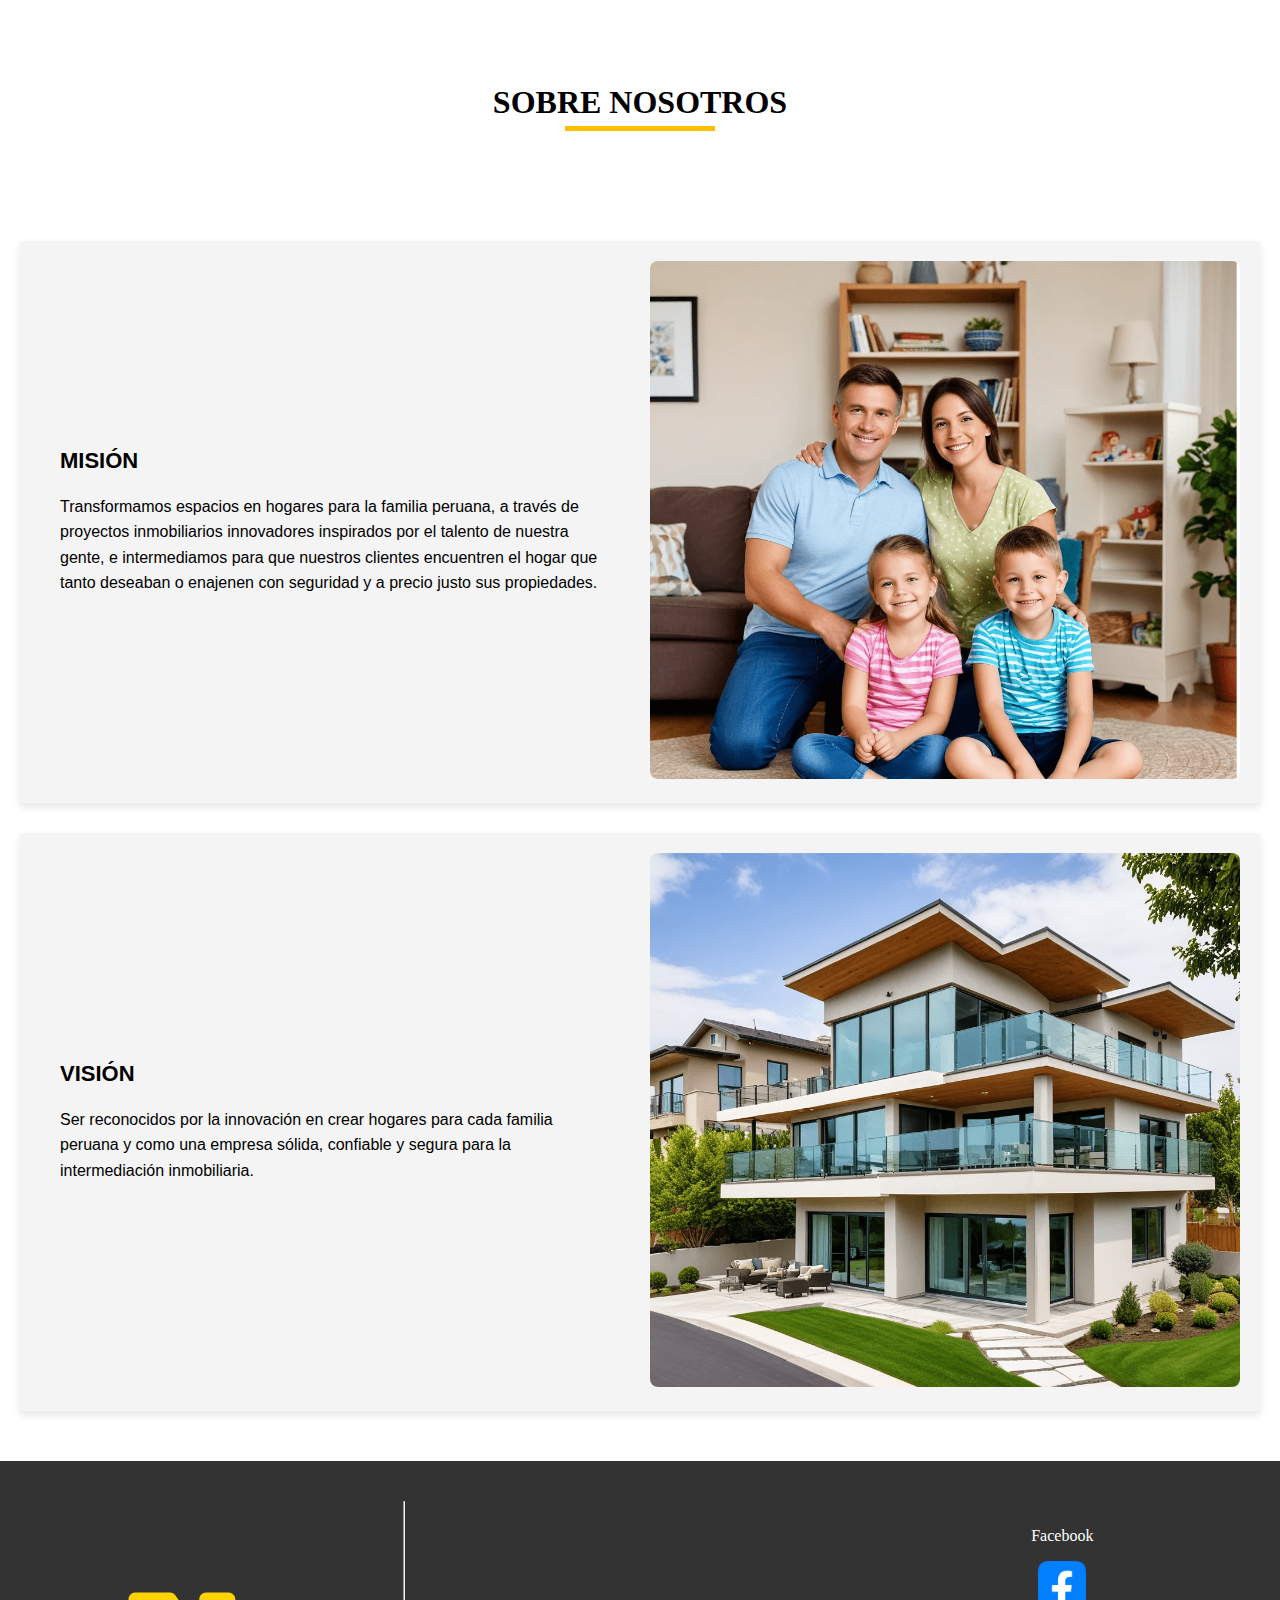
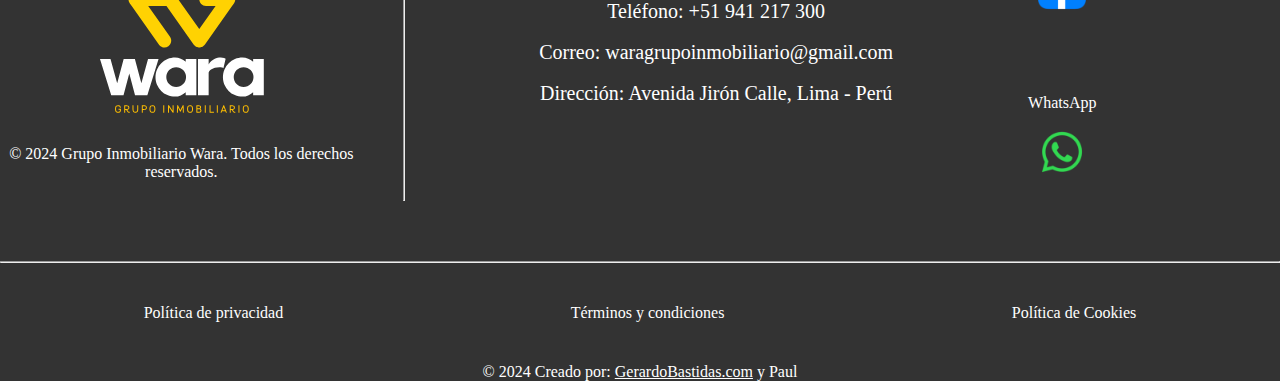
==== commit 580ce05b: "Update index.html" ====
--- a/index.html
+++ b/index.html
@@ -7,6 +7,8 @@
     <meta charset="UTF-8">
     <title>Wara Grupo Inmobiliario</title>
     <link rel="icon" href="ig/imagendewara.jpg" type="image/png">
+     <link rel="icon" href="ig/imagendewara.jpg" sizes="16x16" type="image/png">
+    <link rel="apple-touch-icon" href="ig/imagendewara.jpg">
     <link rel="stylesheet" href="estilos.css">
     <link rel="stylesheet" href="https://fonts.googleapis.com/css2?family=Montserrat:wght@400;700&display=swap">
 </head>
